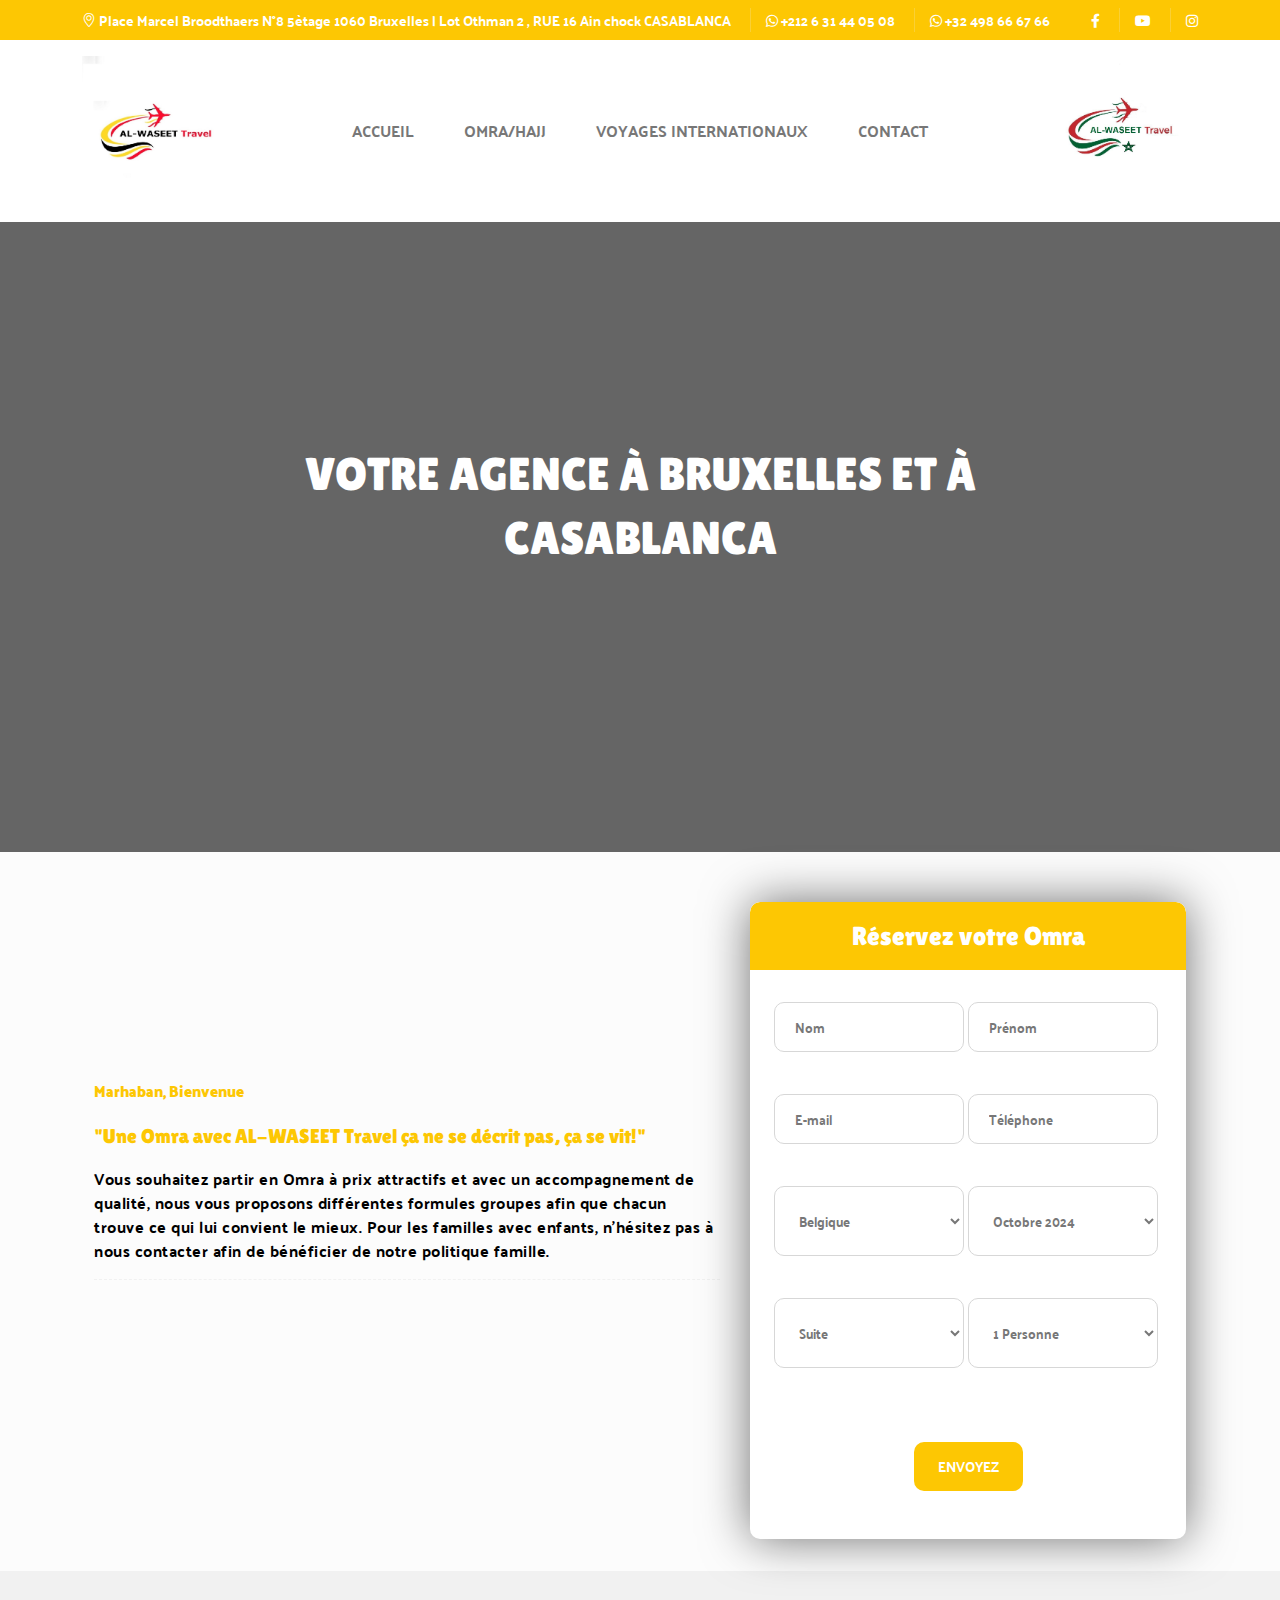
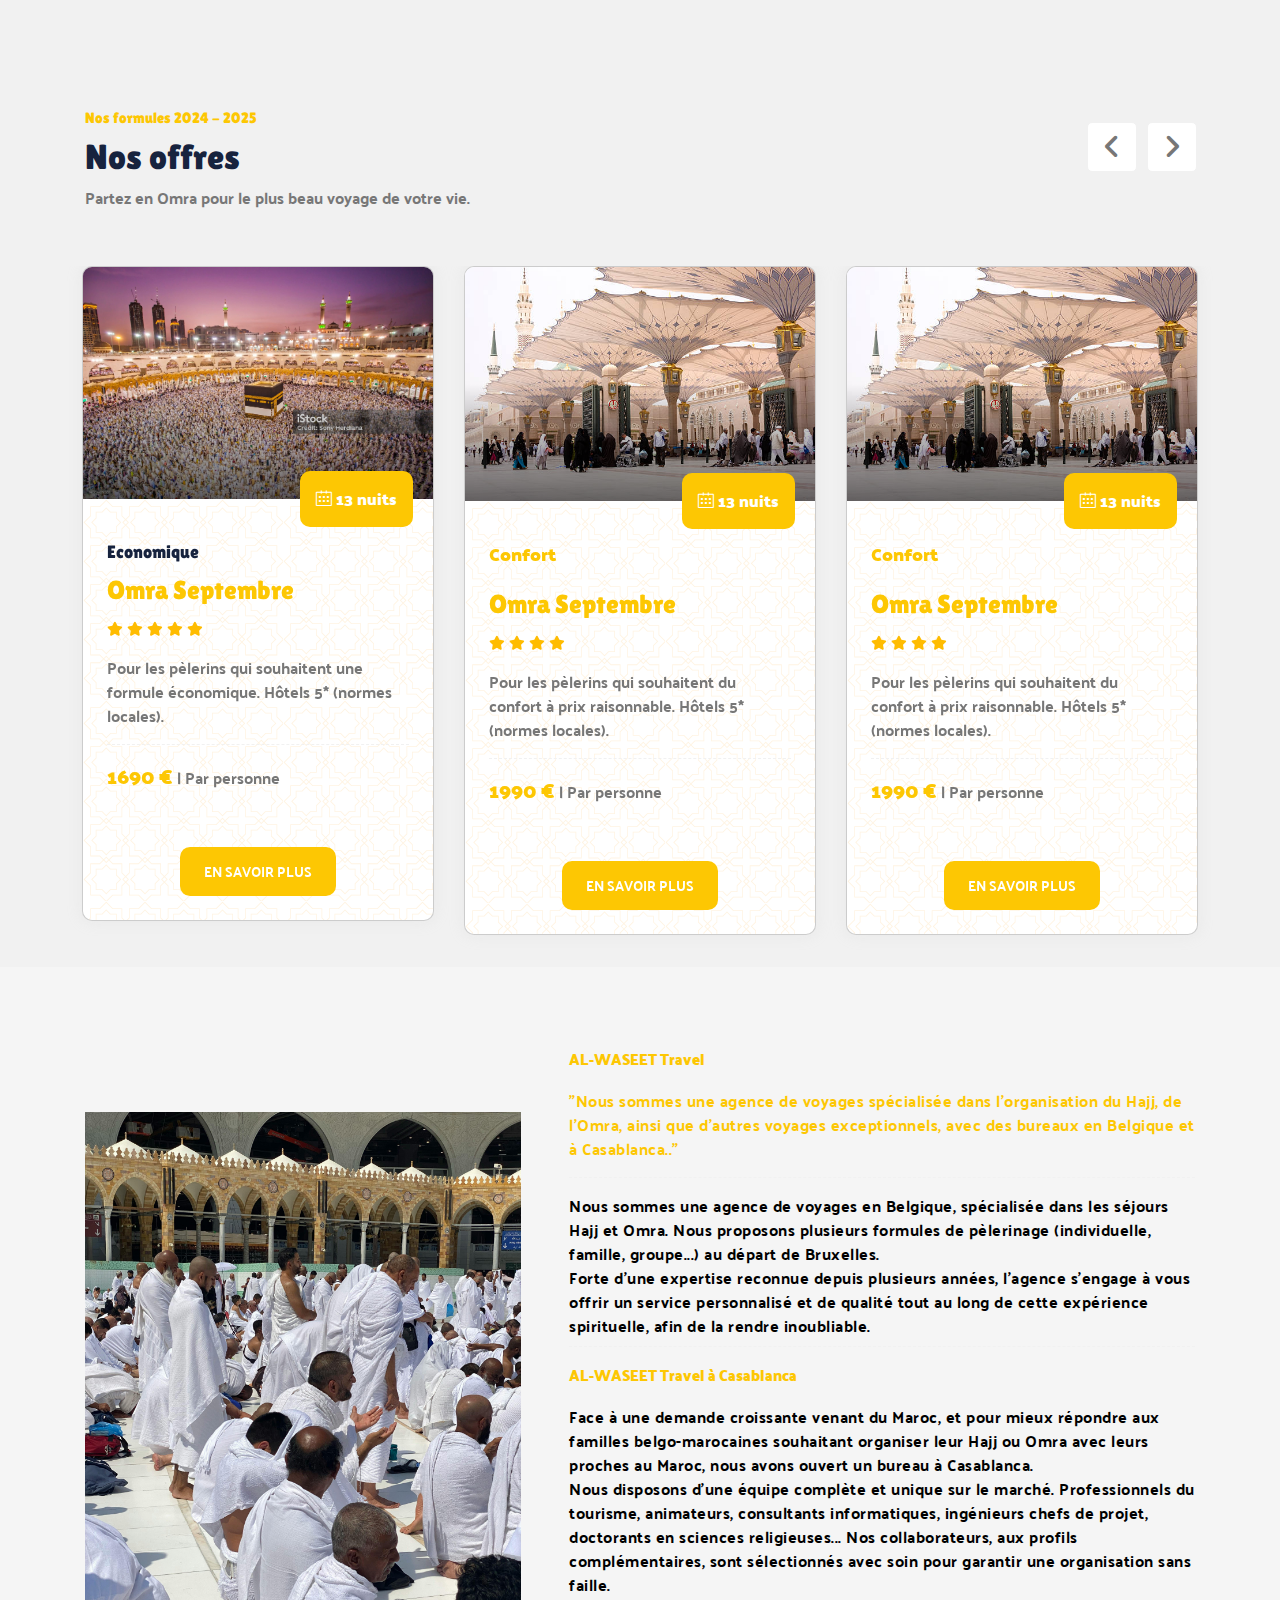
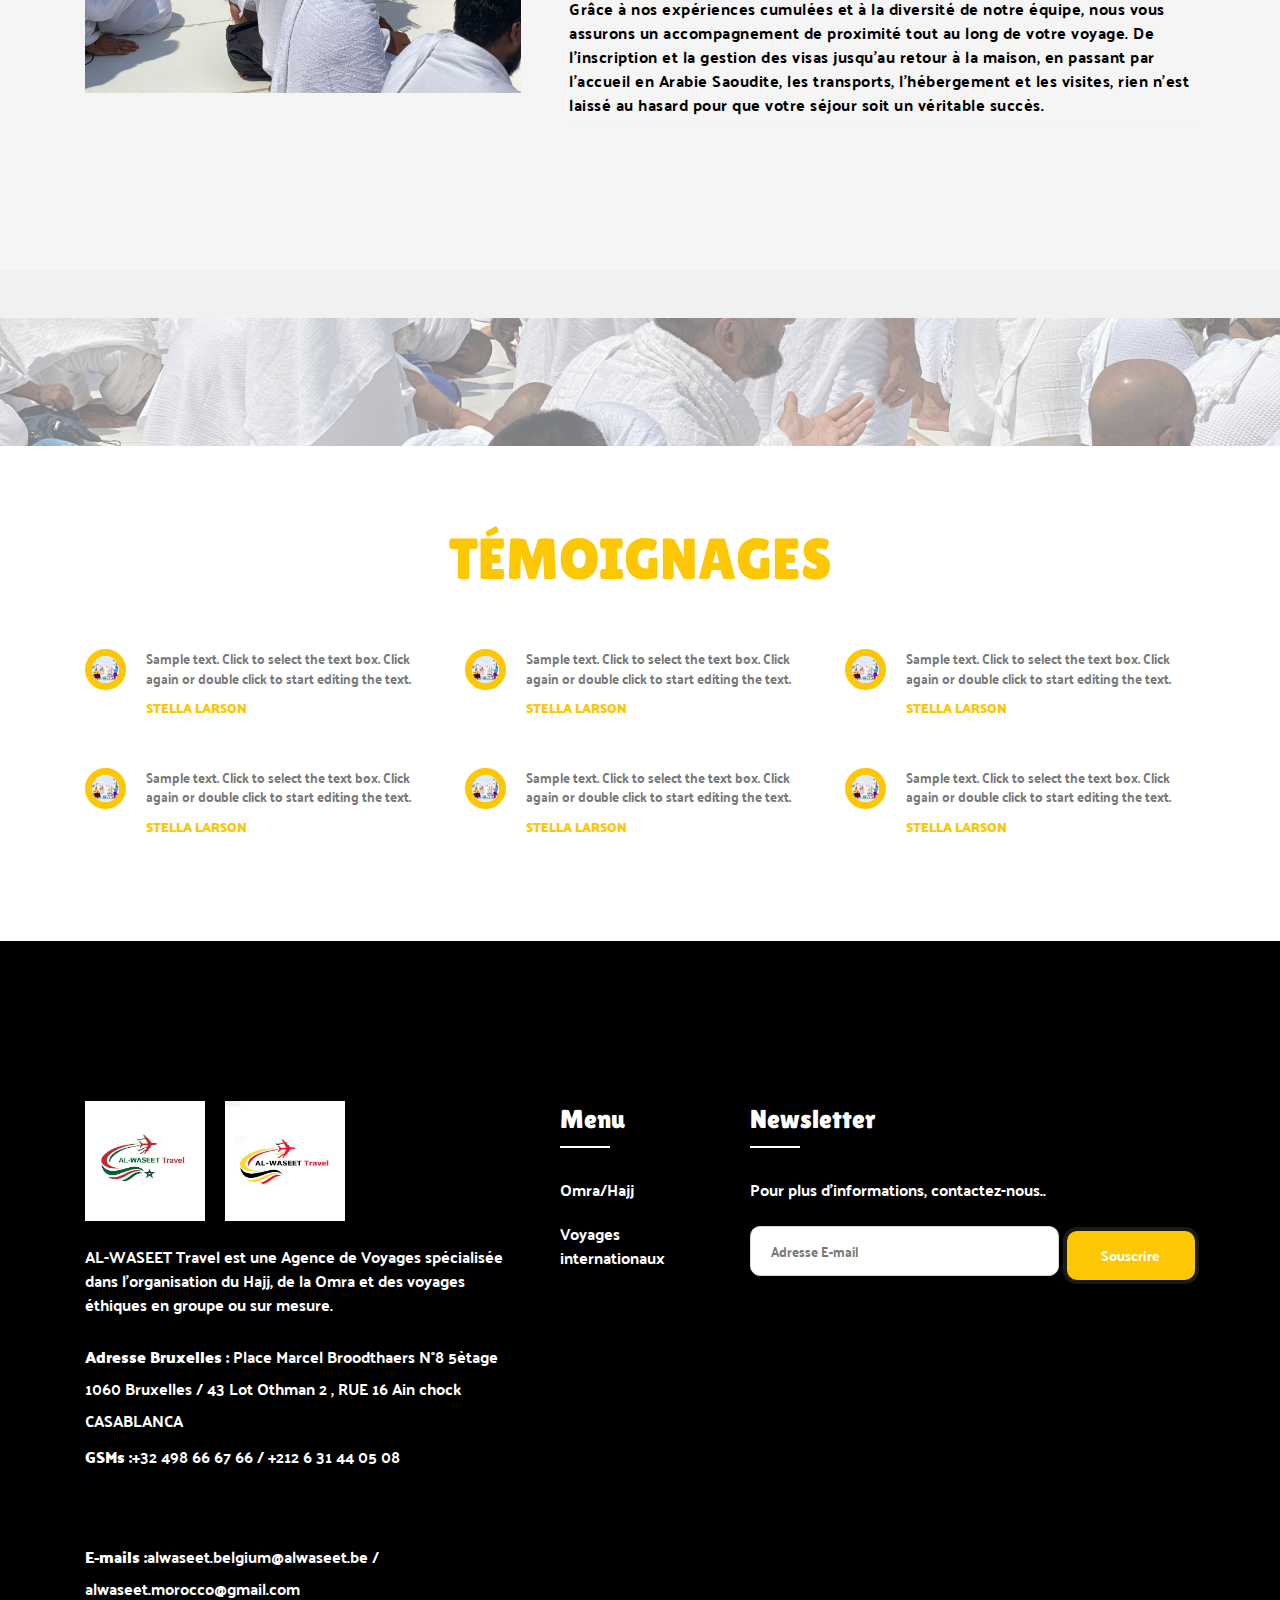
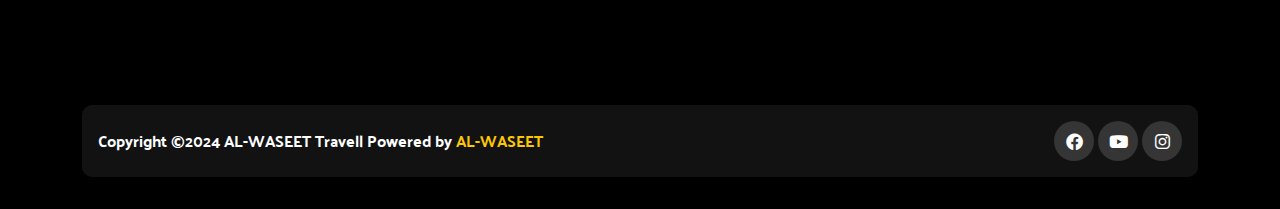
==== index.html @ 2885a93f "Update index.html" ====
<!DOCTYPE html>
<html xmlns="http://www.w3.org/1999/xhtml" lang="fr">

<head>

    <meta charset="UTF-8">
    <meta name="viewport" content="width=device-width, initial-scale=1">
    <title> AL-WASEET Travel | Hajj &amp; hAJ 1 Omra</title>
    <meta name="description" content="AL-WASEET Travel  est une Agence de Voyages spécialisée dans l'organisation du Hajj et de la Omra en groupe ou sur mesure.">
    <meta name="keywords" content="hajj, omra, omra 2024, makkah, mecca, hajj 2024, hadj, hadj 2024, Ramadan, Ramadan 2024, Bruxelles, Belgique, agence de voyage, tourisme religieux, La Mecque, Médine, madinah, ministère du hajj, pélerinage, arafa, arafat, Dhoul hijja, hajj, pèlerin, pelerinnage, Arabie Saoudite, Umrah, AL-WASEET Travel, manassik, Allah, coran, zamzam">  <meta name="viewport" content="width=device-width, initial-scale=1.0">    
  
    <!-- Bootstrap core CSS -->
    <link href="css/bootstrap.min.css" rel="stylesheet" type="text/css">
    <!--Custom CSS-->
    <link href="css/style.css" rel="stylesheet" type="text/css">
    <!--Plugin CSS-->
    <link href="css/plugin.css" rel="stylesheet" type="text/css">

    <link rel="stylesheet" href="https://cdnjs.cloudflare.com/ajax/libs/font-awesome/6.0.0-beta3/css/all.min.css">

    <!--Font Awesome-->
    <link rel="stylesheet" href="../cdnjs.cloudflare.com/ajax/libs/font-awesome/4.7.0/css/font-awesome.min.css">
    <link rel="stylesheet" href="../cdnjs.cloudflare.com/ajax/libs/font-awesome/5.11.2/css/all.min.css">

    <link rel="stylesheet" href="fonts/line-icons.css" type="text/css">



    
</head>
<body>

    <!-- Preloader -->
    <div id="preloader">
        <div id="status"></div>
    </div>
    <!-- Preloader Ends -->
    
    <!-- header starts -->
    <header class="main_header_area">
        <div class="header-content py-1"  style="background-color: #fdc703;">
            <div class="container d-flex align-items-center justify-content-between">
                <div class="links">
                    <ul>
                        <li><a class="white"><i class="icon-location-pin white"></i> Place Marcel Broodthaers N°8 5ètage 1060 Bruxelles |    Lot Othman 2 , RUE 16 Ain chock CASABLANCA </a>
                        </li>
                        <li><a href="tel:+32489842824" class="white"><i class="fab fa-whatsapp white"></i> +212 6 31 44 05 08 </a></li>
                        <li><a href="tel:+32489842824" class="white"><i class="fab fa-whatsapp white"></i> +32 498 66 67 66 </a></li>
                    </ul>
                </div>
                <div class="links float-right">
                    <ul>
                        <li><a href="" class="white"><i class="fab fa-facebook-f" aria-hidden="true"></i></a></li>
                        <li><a href="" class="white"><i class="fab fa-youtube" aria-hidden="true"></i></a></li>
                        <li><a href="" class="white"><i class="fab fa-instagram" aria-hidden="true"></i></a></li>
                    </ul>
                </div>
            </div>
        </div>  <!-- Navigation Bar -->
        <div class="header_menu" id="header_menu">
            <nav class="navbar navbar-default">
                <div class="container">
                    <div class="navbar-flex d-flex align-items-center justify-content-between w-100 pb-2 pt-2">
                        <!-- Brand and toggle get grouped for better mobile display -->
                        <div class="navbar-header">
                            <a class="navbar-brand" href="index.html">
                                <img src="images/logo2.jpg" alt="image" class="logo-img">
                            </a>
                        </div>
                        <!-- Collect the nav links, forms, and other content for toggling -->
                        <div class="navbar-collapse1 d-flex align-items-center" id="bs-example-navbar-collapse-1">
                            <ul class="nav navbar-nav"   id="responsive-menu">
                                <li><a href="index.html">Accueil</a></li>
                                <li><a href="omra.html">Omra/Hajj</a></li>
                                <li><a href="Voyages.html">Voyages internationaux</a></li>
                                <li><a href="Contact.html">Contact</a></li>

                            </ul>
                        </div><!-- /.navbar-collapse --> 
                        <div class="navbar-left">
                            <a class="navbar-left" href="index.html">
                                <img src="images/logo1.jpg" alt="image" class="logo-img">
                            </a>
                        </div>
        
                        <div id="slicknav-mobile"></div>
                    </div>
                </div><!-- /.container-fluid -->
            </nav>
        </div>
        
        <!-- Navigation Bar Ends -->
    </header>
    <!-- header ends -->
         <!-- banner starts -->
    <section class="banner overflow-hidden">
        <div class="banner-main">
            <div class="banner-image">
                <div class="video-banner">
                    <video autoplay muted loop id="vid" class="w-100">
                        <source src="images/video_omra.mp4" type="video/mp4">
                    </video>
                </div>
                <div class="dot-overlay"></div>
            </div>
            <div class="banner-content">
                <h2 class="mb-0"><a href="Omra-2.html" class="white">VOTRE AGENCE À BRUXELLES ET À CASABLANCA <strong style="color: #fdc703 !important;"></strong></a></h2>
            </div>
            
        </div>
    </section>
    <!-- banner ends -->
      <!-- about-us starts FORMULAIRE -->
    <section class="about-us p-0">
        <div class="container">
            <div class="about-image-box">
                <div class="row d-flex align-items-center justify-content-between">
                   
                    <div class="col-lg-7 mb-4 ps-lg-4">
                        <div class="about-content text-center text-lg-start mb-4 mt-0">
                           
                            <h4 class="theme d-inline-block mb-0">Marhaban, Bienvenue</h4>
                            <h2 style="color: #fdc703;">"Une Omra avec AL-WASEET Travel ça ne se décrit pas, ça se vit!"</h2>
                            <p class="border-b mb-2 pb-2">Vous souhaitez partir en Omra à prix attractifs et avec un accompagnement de qualité, nous vous proposons différentes formules groupes afin que chacun trouve ce qui lui convient le mieux. Pour les familles avec enfants, n’hésitez pas à nous contacter afin de bénéficier de notre politique famille.</p>
                        </div>
                    </div>
                    <div class="col-lg-5 mb-4 pe-lg-4">
                        <!-- form main starts -->
                        <div class="form-main mt-minus">
                            <div class="form-content rounded overflow-hidden"> 
                                <h3 class="form-title text-center p-3 white  mb-0 rounded-top" style="background-color: #fdc703;">Réservez votre Omra</h3>
                                <div class="book-form px-4 pt-4 pb-6">
                                    <form name="contactform2" id="contactform2">
                                        <div class="form-group mb-4">
                                            <div class="input-box">
                                                <input type="text" name="nom" placeholder="Nom">
                                            </div>                            
                                        </div>
                                        <div class="form-group mb-4">
                                            <div class="input-box">
                                                <input type="text" name="prenom" placeholder="Prénom">
                                            </div>                            
                                        </div>
                                        <div class="form-group mb-4">
                                            <div class="input-box">
                                                <input type="text" name="email" placeholder="E-mail">
                                            </div>                            
                                        </div>
                                        <div class="form-group mb-4">
                                            <div class="input-box">
                                                <input type="text" name="phone" placeholder="Téléphone">
                                            </div>                            
                                        </div>

                                          <div class="form-group mb-4">
                                            <div class="input-box">
                                                <select class="niceSelect" name="pays">
                                                    <option value="Belgique">Belgique</option>
                                                    <option value="Maroc">Maroc</option>
                                                    <option value="Autres">Autres</option>
                                                </select>
                                            </div>                             
                                        </div>
                                     
                                        <div class="form-group mb-4">
                                            <div class="input-box">
                                                <select class="niceSelect" name="mois">
                                                    <option value="Octobre 2024">Octobre 2024</option>
                                                    <option value="Novembre 2024">Novembre 2024</option>
                                                    <option value="Decembre 2024">Décembre 2024</option>
                                                    <option value="Janvier 2025">Janvier 2025</option>
                                                    <option value="Fevrier 2025">Février 2025</option>
                                                    <option value="Avril 2025">Avril 2025</option>
                                                    <option value="Mai 2025">Mai 2025</option>
                                                    <option value="Juillet 2025">Juillet 2025</option>
                                                    <option value="Aout 2025">Août 2025</option>

                                                </select>
                                            </div>                            
                                        </div>
                                        <div class="form-group mb-4">
                                            <div class="input-box">
                                                <select class="niceSelect" name="chambre">
                                                     <option value="Suite">Suite</option>
                                                    <option value="Double">Chambre Double</option>
                                                    <option value="Triple">Chambre Triple</option>
                                                    <option value="Quad">Chambre Quad</option>
                                                </select>
                                            </div>                             
                                        </div>
                                        <div class="form-group mb-4">
                                            <div class="input-box">
                                                <select class="niceSelect" name="adulte">
                                                    <option value="1">1 Personne</option>
                                                    <option value="2">2 Personnes</option>
                                                    <option value="3">3 Personnes</option>
                                                    <option value="4">4 Personnes</option>
                                                    <option value="Plus">Plus</option>
                                                </select>
                                            </div>                             
                                        </div>
                                        <div class="text-center" >                                
                                            <div class="g-recaptcha"  data-sitekey="6LeQ9x8pAAAAAO1bjY-KMNepA-5tDislDBYgxxgJ"></div>
                                            <input  style="background-color: #fdc703;" type="submit" class="nir-btn" id="submit2"  name="submit" value="ENVOYEZ">
                                        </div>
                                    </form>
                                </div>
                            </div>
                        </div>
                        <!-- form main ends -->
                    </div>
                </div>
            </div>
        </div>
        <div class="white-overlay"></div>
    </section>
    <!-- about-us ends -->
       <!-- best tour Starts -->
    <section class="trending bg-grey pt-17 pb-6">
        <div class="section-shape top-0"></div>
        <div class="container">
            <div class="row align-items-center justify-content-between mb-6 ">
                <div class="col-lg-7">
                    <div class="section-title text-center text-lg-start">
                        <h4 class="mb-1" style="color: #fdc703;">Nos formules 2024 - 2025</h4>
                        <h2 class="mb-1">Nos offres</h2>
                        <p>Partez en Omra pour le plus beau voyage de votre vie.</p>
                    </div>
                </div>
                <div class="col-lg-5">  
                </div>
            </div>
            <div class="trend-box">
                <div class="row item-slider">
                    <div class="col-lg-4 col-md-6 col-sm-6 mb-4">
                        <div class="trend-item rounded box-shadow bg-white">
                            <div class="trend-image position-relative">
                                <img src="images/umra.jpg" alt="image" class="">
                                <div class="color-overlay"></div>
                            </div>
                            <div class="trend-content p-4 pt-5 position-relative">
                                <div class="trend-meta white px-3 py-2 rounded" style="background-color: #fdc703;">
                                    <div class="entry-author">
                                        <i class="icon-calendar"></i>
                                        <span class="fw-bold" style="color:#fff;"> 13 nuits</span>
                                    </div>
                                </div>
                                <h5 class="mb-1" ><i class="flaticon-location-pin"></i> Economique</h5>
                                <h3 class="mb-1" ><a style="color: #fdc703;">Omra Septembre</a></h3>
                                <div class="rating-main d-flex align-items-center pb-2">
                                    <div class="rating">
                                        <span class="fa fa-star checked"></span>
                                        <span class="fa fa-star checked"></span>
                                        <span class="fa fa-star checked"></span>
                                        <span class="fa fa-star checked"></span>
                                        <span class="fa fa-star checked"></span>
                                    </div>
                                </div>
                                <p class=" border-b pb-2 mb-2">Pour les pèlerins qui souhaitent une formule économique. Hôtels 5* (normes locales).</p>
                                <div class="entry-meta">
                                    <div class="entry-author d-flex align-items-center">
                                        <p class="mb-3"><span class="theme fw-bold fs-5"> 1690 € </span> | Par personne</p>
                                    </div>
                                </div>
                                <div class="text-center">
                                    <a><input type="submit" class="nir-btn" style="background-color: #fdc703;" id="submit2" value="EN SAVOIR PLUS"></a>
                                </div>                                
                            </div>
                        </div>
                    </div>
                    <div class="col-lg-4 col-md-6 col-sm-6 mb-4">
                        <div class="trend-item rounded box-shadow bg-white">
                            <div class="trend-image position-relative">
                                <img src="images/umra2.jpg" alt="image" class="">
                                <div class="color-overlay"></div>
                            </div>
                            <div class="trend-content p-4 pt-5 position-relative">
                                <div class="trend-meta  white px-3 py-2 rounded" style="background-color:#fdc703;">
                                    <div class="entry-author">
                                        <i class="icon-calendar"></i>
                                        <span class="fw-bold white"> 13 nuits</span>
                                    </div>
                                </div>
                                <h5 class="theme mb-1"><i class="flaticon-location-pin"></i> Confort</h5>
                                <h3 class="mb-1"><a style="color: #fdc703;">Omra Septembre</a></h3>
                                <div class="rating-main d-flex align-items-center pb-2">
                                    <div class="rating">
                                        <span class="fa fa-star checked"></span>
                                        <span class="fa fa-star checked"></span>
                                        <span class="fa fa-star checked"></span>
                                        <span class="fa fa-star checked"></span>
                                    </div>
                                </div>
                                <p class=" border-b pb-2 mb-2">Pour les pèlerins qui souhaitent du confort à prix raisonnable. Hôtels 5* (normes locales).</p>
                                <div class="entry-meta">
                                    <div class="entry-author d-flex align-items-center">
                                        <p class="mb-3"><span class="theme fw-bold fs-5"> 1990 € </span> | Par personne</p>
                                    </div>
                                </div>
                                <div class="text-center">
                                    <a><input type="submit" class="nir-btn" style="background-color: #fdc703;" id="submit2" value="EN SAVOIR PLUS"></a>
                                </div>                                
                            </div>
                        </div>
                    </div>
                    <div class="col-lg-4 col-md-6 col-sm-6 mb-4">
                        <div class="trend-item rounded box-shadow bg-white">
                            <div class="trend-image position-relative">
                                <img src="images/umra2.jpg" alt="image" class="">
                                <div class="color-overlay"></div>
                            </div>
                            <div class="trend-content p-4 pt-5 position-relative">
                                <div class="trend-meta  white px-3 py-2 rounded" style="background-color:#fdc703;">
                                    <div class="entry-author">
                                        <i class="icon-calendar"></i>
                                        <span class="fw-bold white"> 13 nuits</span>
                                    </div>
                                </div>
                                <h5 class="theme mb-1"><i class="flaticon-location-pin"></i> Confort</h5>
                                <h3 class="mb-1"><a  style="color: #fdc703;">Omra Septembre</a></h3>
                                <div class="rating-main d-flex align-items-center pb-2">
                                    <div class="rating">
                                        <span class="fa fa-star checked"></span>
                                        <span class="fa fa-star checked"></span>
                                        <span class="fa fa-star checked"></span>
                                        <span class="fa fa-star checked"></span>
                                    </div>
                                </div>
                                <p class=" border-b pb-2 mb-2">Pour les pèlerins qui souhaitent du confort à prix raisonnable. Hôtels 5* (normes locales).</p>
                                <div class="entry-meta">
                                    <div class="entry-author d-flex align-items-center">
                                        <p class="mb-3"><span class="theme fw-bold fs-5"> 1990 € </span> | Par personne</p>
                                    </div>
                                </div>
                                <div class="text-center">
                                    <a ><input type="submit" class="nir-btn"  style="background-color: #fdc703;" id="submit2" value="EN SAVOIR PLUS"></a>
                                </div>                                
                            </div>
                        </div>
                    </div>
                    <div class="col-lg-4 col-md-6 col-sm-6 mb-4">
                        <div class="trend-item rounded box-shadow bg-white">
                            <div class="trend-image position-relative">
                                <img src="images/umra2.jpg" alt="image" class="">
                                <div class="color-overlay"></div>
                            </div>
                            <div class="trend-content p-4 pt-5 position-relative">
                                <div class="trend-meta  white px-3 py-2 rounded" style="background-color:#fdc703;">
                                    <div class="entry-author">
                                        <i class="icon-calendar"></i>
                                        <span class="fw-bold white"> 13 nuits</span>
                                    </div>
                                </div>
                                <h5 class="theme mb-1"><i class="flaticon-location-pin"></i> Confort</h5>
                                <h3 class="mb-1"><a  style="color: #fdc703;">Omra Septembre</a></h3>
                                <div class="rating-main d-flex align-items-center pb-2">
                                    <div class="rating">
                                        <span class="fa fa-star checked"></span>
                                        <span class="fa fa-star checked"></span>
                                        <span class="fa fa-star checked"></span>
                                        <span class="fa fa-star checked"></span>
                                    </div>
                                </div>
                                <p class=" border-b pb-2 mb-2">Pour les pèlerins qui souhaitent du confort à prix raisonnable. Hôtels 5* (normes locales).</p>
                                <div class="entry-meta">
                                    <div class="entry-author d-flex align-items-center">
                                        <p class="mb-3"><span class="theme fw-bold fs-5"> 1990 € </span> | Par personne</p>
                                    </div>
                                </div>
                                <div class="text-center">
                                    <a ><input type="submit" class="nir-btn" style="background-color: #fdc703;" id="submit2" value="EN SAVOIR PLUS"></a>
                                </div>                                
                            </div>
                        </div>
                    </div>
                    <div class="col-lg-4 col-md-6 col-sm-6 mb-4">
                        <div class="trend-item rounded box-shadow bg-white">
                            <div class="trend-image position-relative">
                                <img src="images/umra2.jpg" alt="image" class="">
                                <div class="color-overlay"></div>
                            </div>
                            <div class="trend-content p-4 pt-5 position-relative">
                                <div class="trend-meta  white px-3 py-2 rounded" style="background-color:#fdc703;">
                                    <div class="entry-author">
                                        <i class="icon-calendar"></i>
                                        <span class="fw-bold white"> 13 nuits</span>
                                    </div>
                                </div>
                                <h5 class="theme mb-1"><i class="flaticon-location-pin"></i> Confort</h5>
                                <h3 class="mb-1"><a  style="color: #fdc703;">Omra Septembre</a></h3>
                                <div class="rating-main d-flex align-items-center pb-2">
                                    <div class="rating">
                                        <span class="fa fa-star checked"></span>
                                        <span class="fa fa-star checked"></span>
                                        <span class="fa fa-star checked"></span>
                                        <span class="fa fa-star checked"></span>
                                    </div>
                                </div>
                                <p class=" border-b pb-2 mb-2">Pour les pèlerins qui souhaitent du confort à prix raisonnable. Hôtels 5* (normes locales).</p>
                                <div class="entry-meta">
                                    <div class="entry-author d-flex align-items-center">
                                        <p class="mb-3"><span class="theme fw-bold fs-5"> 1990 € </span> | Par personne</p>
                                    </div>
                                </div>
                                <div class="text-center">
                                    <a ><input type="submit" class="nir-btn" style="background-color:#fdc703;" id="submit2" value="EN SAVOIR PLUS"></a>
                                </div>                                
                            </div>
                        </div>
                    </div>
                </div>
            </div>
        </div>
        <section class="about-us pt-10">
            <div class="container">
                <div class="about-image-box">
                    <div class="row d-flex align-items-center justify-content-between">
                        <div class="col-lg-5 mb-4 pe-lg-4 pe-2">
                            <div class="overflow-hidden">
                                <img src="images/haj.jpg" alt="AL-WASEET Travel" style="width: 100%; height: auto; object-fit: cover;">
                            </div>
                        </div>
                        <div class="col-lg-7 mb-4 ps-lg-4 ps-2">
                            <div class="about-content text-center text-lg-start mb-4">
                                <h4 class="theme d-inline-block mb-0">AL-WASEET Travel</h4>
                                <p class="border-b mb-2 pb-2" style="color: #fdc703;">"Nous sommes une agence de voyages spécialisée dans l'organisation du Hajj, de l'Omra, ainsi que d'autres voyages exceptionnels, avec des bureaux en Belgique et à Casablanca.."</p>
                                <p class="border-b mb-2 pb-1">Nous sommes une agence de voyages en Belgique, spécialisée dans les séjours Hajj et Omra.
Nous proposons plusieurs formules de pèlerinage (individuelle, famille, groupe...) au départ de Bruxelles. <br>Forte d'une expertise reconnue depuis plusieurs années, l'agence s'engage à vous offrir un service personnalisé et de qualité tout au long de cette expérience spirituelle, afin de la rendre inoubliable.
                                </p>            
  <h4 class="theme d-inline-block mb-0">AL-WASEET Travel à Casablanca</h4>   <br>
                                 
    <p class="border-b mb-2 pb-1">  Face à une demande croissante venant du Maroc, et pour mieux répondre aux familles belgo-marocaines souhaitant organiser leur Hajj ou Omra avec leurs proches au Maroc, nous avons ouvert un bureau à Casablanca.
<br>
Nous disposons d'une équipe complète et unique sur le marché. Professionnels du tourisme, animateurs, consultants informatiques, ingénieurs chefs de projet, doctorants en sciences religieuses... Nos collaborateurs, aux profils complémentaires, sont sélectionnés avec soin pour garantir une organisation sans faille.
<br>
Grâce à nos expériences cumulées et à la diversité de notre équipe, nous vous assurons un accompagnement de proximité tout au long de votre voyage. De l’inscription et la gestion des visas jusqu’au retour à la maison, en passant par l’accueil en Arabie Saoudite, les transports, l'hébergement et les visites, rien n'est laissé au hasard pour que votre séjour soit un véritable succès.</p>
                         
                            </div>
                        </div>
                    </div>
                </div>
            </div>
            <div class="white-overlay"></div>
        </section>
        
    </section>
    <!-- best tour Ends -->
         <!-- Discount action starts -->
    <section class="discount-action pt-6"
    style="background-image:url(images/haj.jpg); background-position:center;">
   

    <div class="white-overlay"></div>
</section>
<section class="Opinions">
    <h1 style="color:  #fdc703;;">TÉMOIGNAGES</h1>
    <div class="container">
        <div class="row ">
            <div class="col-lg-4 col-md-6">
                <div class="img">
                    <img src="images/a6.jpg" alt="">
                </div>
                <div class="disc">
                    <p>Sample text. Click to select the text box. Click again or double click to start editing the text.</p>
                    <div class="learnmore">STELLA LARSON</div>
                </div>
            </div>
            <div class="col-lg-4 col-md-6">
                <div class="img">
                    <img src="images/a6.jpg" alt="">
                </div>
                <div class="disc">
                    <p>Sample text. Click to select the text box. Click again or double click to start editing the text.</p>
                    <div class="learnmore">STELLA LARSON</div>
                </div>
            </div>
            <div class="col-lg-4 col-md-6">
                <div class="img">
                    <img src="images/a6.jpg" alt="">
                </div>
                <div class="disc">
                    <p>Sample text. Click to select the text box. Click again or double click to start editing the text.</p>
                    <div class="learnmore">STELLA LARSON</div>
                </div>
            </div>
            <div class="col-lg-4  col-md-6">
                <div class="img">
                    <img src="images/a6.jpg" alt="">
                </div>
                <div class="disc">
                    <p>Sample text. Click to select the text box. Click again or double click to start editing the text.</p>
                    <div class="learnmore">STELLA LARSON</div>
                </div>
            </div>
            <div class="col-lg-4 col-md-6">
                <div class="img">
                    <img src="images/a6.jpg" alt="">
                </div>
                <div class="disc">
                    <p>Sample text. Click to select the text box. Click again or double click to start editing the text.</p>
                    <div class="learnmore">STELLA LARSON</div>
                </div>
            </div>
            <div class="col-lg-4 col-md-6">
                <div class="img">
                    <img src="images/a6.jpg" alt="">
                </div>
                <div class="disc">
                    <p>Sample text. Click to select the text box. Click again or double click to start editing the text.</p>
                    <div class="learnmore">STELLA LARSON</div>
                </div>
            </div>
        </div>
    </div>
</section>


      
<footer class="pt-20 pb-4" >
    <div class="footer-upper pb-4">
        <div class="container">
            <div class="row">
                <div class="col-lg-5 col-md-6 col-sm-12 mb-4 pe-4">
                    <div class="footer-about">
                        <div class="d-flex align-items-center">
                            <img src="images/logo1.jpg" alt="AL-WASEET Travel" style="width: 120px; height: auto; margin-right: 20px;">
                            <img src="images/logo2.jpg" alt="Second Logo" style="width: 120px; height: auto;">
                        </div>
                        <p class="mt-3 mb-3 white">
                            AL-WASEET Travel est une Agence de Voyages spécialisée dans l'organisation du Hajj, de la Omra et des voyages éthiques en groupe ou sur mesure.
                        </p>
                        <ul>
                         
                            <li class="white" style="height: 100px;"><strong>Adresse Bruxelles :</strong> Place Marcel Broodthaers N°8 5ètage 1060 Bruxelles / 43 Lot Othman 2 , RUE 16 Ain chock CASABLANCA</li>                        
                            <li class="white" style="height: 100px;"><strong>GSMs :</strong>+32 498 66 67 66 / +212 6 31 44 05 08</li><br/>
                            <li class="white" style="height: 100px;"><strong>E-mails :</strong>alwaseet.belgium@alwaseet.be / alwaseet.morocco@gmail.com</li>
                        </ul>
                    </div>
                </div>
                <div class="col-lg-2 col-md-6 col-sm-12 mb-4">
                    <div class="footer-links">
                        <h3 class="white">Menu</h3>
                        <ul>
                            <li><a>Omra/Hajj</a></li>
                            <li><a >Voyages internationaux</a></li>
                        </ul>
                    </div>
                </div>
                <div class="col-lg-5 col-md-6 col-sm-12 mb-4">
                    <div class="footer-links">
                        <h3 class="white">Newsletter</h3>
                        <div class="newsletter-form">
                            <p class="mb-3">Pour plus d'informations, contactez-nous..</p>
                            <form action="#" method="get" accept-charset="utf-8" class="border-0 d-flex align-items-center">
                                <input type="text" placeholder="Adresse E-mail">
                                <button class="nir-btn ms-2">Souscrire</button>
                            </form>
                        </div>
                    </div>
                </div>
            </div>
        </div>
    </div>

    <div class="footer-copyright">
        <div class="container">
            <div class="copyright-inner rounded p-3 d-md-flex align-items-center justify-content-between">
                <div class="copyright-text">
                    <p class="m-0 white">Copyright ©2024 AL-WASEET Travel| Powered by <a style="color:#fdc703;">AL-WASEET</a></p>
                </div>
                <div class="social-links">
                    <ul>
                        <li><a><i class="fab fa-facebook" aria-hidden="true"></i></a></li>
                        <li><a><i class="fab fa-youtube" aria-hidden="true"></i></a></li>
                        <li><a><i class="fab fa-instagram" aria-hidden="true"></i></a></li>

                    </ul>
                </div>
            </div>
        </div>
    </div>
  
    
</footer>

    
    <!-- Back to top start -->
    <div id="back-to-top" >
        <a href="#" ></a>
    </div>
    <!-- *Scripts* -->

    <script src="js/jquery-3.5.1.min.js"></script>
    <script src="js/bootstrap.min.js"></script>
    <script src="js/particles.js"></script>
    <script src="js/particlerun.js"></script>
    <script src="js/plugin.js"></script>
    <script src="js/main.js"></script>
    <script src="js/custom-swiper.js"></script>
    <script src="../www.google.com/recaptcha/api.js" async defer></script>
    <script src="js/custom-nav.js"></script>
    <script type="text/javascript" src="https://cdn.emailjs.com/dist/email.min.js"></script>
    <script type="text/javascript">
    (function() {
        emailjs.init("2HNDkOEioK5X1tEzJ"); // Replace with your EmailJS user ID
    })();
    </script>
    <script>
        document.getElementById('submit2').addEventListener('click', function(event) {
            event.preventDefault(); // Prevent the form from submitting the traditional way
            
            // Collect form data
            const nom = document.getElementsByName('nom')[0].value;
            const prenom = document.getElementsByName('prenom')[0].value;
            const email = document.getElementsByName('email')[0].value;
            const phone = document.getElementsByName('phone')[0].value;
            const omra = document.getElementsByName('omra')[0].value;
            const mois = document.getElementsByName('mois')[0].value;
            const chambre = document.getElementsByName('chambre')[0].value;
            const adulte = document.getElementsByName('adulte')[0].value;
    
            // Send email via EmailJS
            emailjs.send('service_44sddif', 'template_kb3o0fn', {
                nom: nom,
                prenom: prenom,
                email: email,
                phone: phone,
                omra: omra,
                mois: mois,
                chambre: chambre,
                adulte: adulte
            }).then(function(response) {
                console.log('SUCCESS!', response.status, response.text);
                alert('Votre demande a été envoyée avec succès.');
            }, function(error) {
                console.log('FAILED...', error);
                alert('Erreur lors de l\'envoi. Veuillez réessayer.');
            });
        });
    </script>

    
</body>


</html>
---- css/style.css ----
@charset "UTF-8";
@import url('https://fonts.googleapis.com/css2?family=Lilita+One&amp;display=swap');
@import url('https://fonts.googleapis.com/css2?family=Palanquin+Dark:wght@400;500;600;700&amp;display=swap');
/*------------------------------------------------------------------
* Project:        Travelin - Travel Tour Booking HTML Templates
* Author:         bizberg_themes
* URL:            https://themeforest.net/user/bizberg_themes
* Created:        06/27/2022
-------------------------------------------------------------------
*/
/* ========================================= */
/*          Default CSS                      */
/* ========================================= */
@import url('https://fonts.googleapis.com/css2?family=Lilita+One&amp;display=swap');
@import url('https://fonts.googleapis.com/css2?family=Palanquin+Dark:wght@400;500;600;700&amp;display=swap');
nav,
section,
article,
aside,
footer {
  display: block; }

* {
  margin: 0;
  padding: 0; }

  
.Opinions h1 {
  text-align: center;
}
.Opinions .row {
  margin-top: 25px;
}
.Opinions .col-lg-4 {
  display: flex;
  margin:25px 0;
  gap: 20px;
}
.Opinions .col-lg-4 .img {
  border-radius: 50%;
}
.Opinions .col-lg-4 .disc {
  width: calc(100%-75px);
}
.Opinions .col-lg-4 .disc p {
  font-size: 13px;
  margin: 0px 0 10px 0;
}
.Opinions .col-lg-4 .img img {
  width: 75px;
  border: 7.5px solid  #fdc703;;

  border-radius: 50%;
}
.Opinions .col-lg-4 .learnmore {
  color: #fdc703;;
  font-weight: bold;
  font-size: 13px;
}


body {
  margin: 0;
  padding: 0;
  font-size: 16px;
  line-height: 1.5;
  font-family: 'Palanquin Dark', sans-serif;
  overflow-x: hidden;
  font-weight: 400;
  color: #777;
  background-size: cover;
  background-attachment: fixed;
  background-repeat: no-repeat; }

h1, h2, h3, h4, h5, h6 {
  font-weight: 700;
  font-family: 'Lilita One', cursive;
  text-transform: capitalize;
  margin: 0 0 1rem;
  color: #17233e;
  line-height: 1.4; }
  h1 a, h2 a, h3 a, h4 a, h5 a, h6 a {
    color: #17233e;
    transition: all ease-in-out 0.5s;
    cursor: pointer;
    text-decoration: none; }
    h1 a:hover, h1 a:focus, h2 a:hover, h2 a:focus, h3 a:hover, h3 a:focus, h4 a:hover, h4 a:focus, h5 a:hover, h5 a:focus, h6 a:hover, h6 a:focus {
      color: #fdc703;
      transition: all ease-in-out 0.5s;
      outline: none;
      text-decoration: none !important; }

h1 {
  font-size: 58px; }

h2 {
  font-size: 46px; }

h3 {
  font-size: 26px; }

h4 {
  font-size: 22px; }

h5 {
  font-size: 18px; }

h6 {
  font-size: 16px; }

@media (max-width: 991px) {
  h1 {
    font-size: 48px; }

  h2 {
    font-size: 36px; } }
@media (max-width: 735px) {
  h1 {
    font-size: 38px; }

  h2 {
    font-size: 28px; }

  h3 {
    font-size: 21px; } }
p {
  margin-bottom: 8px; }

ul {
  margin: 0;
  padding: 0;
  list-style-type: none; }
  ul li {
    margin-bottom: 0px;
    line-height: 1.5;
    color: #777;
    position: relative;
    display: inline-block;
    padding: 0; }

ol {
  margin: 0;
  counter-reset: i;
  position: relative; }
  ol li {
    font-size: 16px;
    margin-bottom: 10px;
    line-height: 1.5;
    color: #777;
    padding-left: 0;
    position: relative; }

.trending h2{
  font-size: 35px;
}

.banner .banner-main .banner-content > h1 {
    font-size: 75px;
}

a {
  color: #777;
  transition: all ease-in-out 0.5s;
  cursor: pointer;
  text-decoration: none; }
  a:hover, a:focus {
    text-decoration: none;
    color: #fdc703;
    transition: all ease-in-out 0.5s;
    outline: none; }

a:not([href]):not([tabindex]):focus, a:not([href]):not([tabindex]):hover {
  color: #fdc703 !important; }

::-webkit-input-placeholder {
  /* Edge */
  color: #777 !important; }

:-ms-input-placeholder {
  /* Internet Explorer 10-11 */
  color: #777 !important; }

input::placeholder {
  color: #777 !important; }

.row [class*="col-"] {
  padding: 0 15px; }

img {
  max-width: 100%; }

.btn-info.focus, .btn-info:focus, .btn-info:active {
  outline: none;
  box-shadow: none !important;
  background: transparent !important;
  border: none !important; }

.container {
  position: relative;
  z-index: 1; }

@media (max-width: 767px) {
  .container, .container-sm {
    max-width: 100%; } }
.border {
  border-color: #f1f1f1 !important; }

.before-none::before {
  display: none !important; }

.white {
  color: #fff !important; }

.theme {
  color: #fdc703 !important; }

.theme1 {
  color: #fdc703 !important; }

.theme2 {
  color: #17233e !important; }

.black {
  color: #3f3f3f !important; }

.grey {
  color: #777 !important; }

.title {
  color: #17233e !important; }

.bg-grey {
  background: #f1f1f1 !important; }

.bg-lgrey {
  background: #fdfdfd !important; }

.bg-theme {
  background: #fdc703 !important; }

.bg-theme1 {
  background: #fdc703 !important; }

.bg-theme2 {
  background: #088dd1 !important; }

.bg-title {
  background: #17233e !important; }

.bg-fblack {
  background: #000000 !important; }

.bg-white {
  background: #fff !important; }

.bordernone {
  border: none !important; }

.border-b {
  border-bottom: 1px dashed #f1f1f1 !important; }

.border-all {
  border: 1px solid #f1f1f1 !important; }

.border-end {
  border-right: 1px solid #f1f1f1 !important; }

.rating span {
  color: #ffbc00;
  display: inline;
  font-size: 14px; }

.small, small {
  font-size: 85%; }

.mt-1, .my-1 {
  margin-top: 0.5rem !important; }

.mt-2, .my-2 {
  margin-top: 1rem !important; }

.mt-3, .my-3 {
  margin-top: 1.5rem !important; }

.mt-4, .my-4 {
  margin-top: 2rem !important; }

.mt-5, .my-5 {
  margin-top: 2.5rem !important; }

.mt-6, .my-6 {
  margin-top: 3rem !important; }

.mt-7, .my-7 {
  margin-top: 3.5rem !important; }

.mt-8, .my-8 {
  margin-top: 4rem !important; }

.mt-9, .my-9 {
  margin-top: 4.5rem !important; }

.mt-10, .my-10 {
  margin-top: 5rem !important; }

.mt-minus {
  margin-top: 0rem !important; }

.mb-1, .my-1 {
  margin-bottom: 0.5rem !important; }

.mb-2, .my-2 {
  margin-bottom: 1rem !important; }

.mb-3, .my-3 {
  margin-bottom: 1.5rem !important; }

.mb-4, .my-4 {
  margin-bottom: 2rem !important; }

.mb-5, .my-5 {
  margin-bottom: 2.5rem !important; }

.mb-6, .my-6 {
  margin-bottom: 3rem !important; }

.mb-7, .my-7 {
  margin-bottom: 3.5rem !important; }

.mb-8, .my-8 {
  margin-bottom: 4rem !important; }

.mb-9, .my-9 {
  margin-bottom: 4.5rem !important; }

.mb-10, .my-10 {
  margin-bottom: 5rem !important; }

.mb-minus {
  margin-bottom: -5rem !important; }

.pt-1, .py-1 {
  padding-top: 0.5rem !important; }

.pt-2, .py-2 {
  padding-top: 1rem !important; }

.pt-3, .py-3 {
  padding-top: 1.5rem !important; }

.pt-4, .py-4 {
  padding-top: 2rem !important; }

.pt-5, .py-5 {
  padding-top: 2.5rem !important; }

.pt-6, .py-6 {
  padding-top: 3rem !important; }

.pt-7, .py-7 {
  padding-top: 3.5rem !important; }

.pt-8, .py-8 {
  padding-top: 4rem !important; }

.pt-9, .py-9 {
  padding-top: 4.5rem !important; }

.pt-10, .py-10 {
  padding-top: 5rem !important; }

.pt-14, .py-14 {
  padding-top: 7rem !important; }

.pt-17, .py-17 {
  padding-top: 8.5rem !important; }

.pt-18, .py-18 {
  padding-top: 9rem !important; }

.pt-19, .py-19 {
  padding-top: 9.5rem !important; }

.pt-20, .py-20 {
  padding-top: 10rem !important; }

.pt-lg-7, .py-lg-7 {
  padding-top: 3.5rem !important; }

.pb-1, .py-1 {
  padding-bottom: 0.5rem !important; }

.pb-2, .py-2 {
  padding-bottom: 1rem !important; }

.pb-3, .py-3 {
  padding-bottom: 1.5rem !important; }

.pb-4, .py-4 {
  padding-bottom: 2rem !important; }

.pb-5, .py-5 {
  padding-bottom: 2.5rem !important; }

.pb-6, .py-6 {
  padding-bottom: 3rem !important; }

.pb-7, .py-7 {
  padding-bottom: 3.5rem !important; }

.pb-8, .py-8 {
  padding-bottom: 4rem !important; }

.pb-9, .py-9 {
  padding-bottom: 4.5rem !important; }

.pb-10, .py-10 {
  padding-bottom: 5rem !important; }

.pb-14, .py-14 {
  padding-bottom: 7rem !important; }

.pb-17, .py-17 {
  padding-bottom: 8.5rem !important; }

.pb-18, .py-18 {
  padding-bottom: 9rem !important; }

.pb-19, .py-19 {
  padding-bottom: 9.5rem !important; }

.pb-20, .my-20 {
  padding-bottom: 10rem !important; }

.pb-lg-7, .py-lg-7 {
  padding-bottom: 3.5rem !important; }

.top-minus-20 {
  top: -20px !important; }

.top-minus-40 {
  top: -40px !important; }

.top-inherit {
  top: inherit !important; }

.bottom-inherit {
  bottom: inherit !important; }

.translatey-50 {
  transform: translateY(-50%); }

.z-index1 {
  z-index: 1; }

.z-index2 {
  z-index: 2; }

.z-index3 {
  z-index: 4; }

.form-group {
  width: 100%;
  display: inline-block; }

input[type=text], input[type=email], input[type=number], input[type=search],
input[type=password], input[type=tel], input[type=date], input[type=time], textarea, select {
  font-size: 15px;
  font-weight: 300;
  background-color: #fff;
  border: 1px solid #f1f1f1;
  border-radius: 10px;
  padding: 12px 20px;
  color: #777;
  margin-bottom: 0;
  height: 50px;
  box-shadow: none;
  width: 100%; }
  input[type=text]:focus, input[type=email]:focus, input[type=number]:focus, input[type=search]:focus,
  input[type=password]:focus, input[type=tel]:focus, input[type=date]:focus, input[type=time]:focus, textarea:focus, select:focus {
    outline: none;
    transition: all 0.5s ease;
    box-shadow: none; }

select {
  width: 100%;
  height: inherit; }
  select option {
    color: #3f3f3f; }

textarea {
  border-radius: none;
  resize: vertical;
  height: 120px; }

label {
  display: inline-block;
  color: #777;
  margin-bottom: 8px;
  font-weight: 400;
  font-size: 15px; }

blockquote {
  font-size: 14px;
  font-weight: 400;
  background-color: #fdc703;
  margin-bottom: 15px;
  border: 0;
  padding: 30px 70px 30px 70px;
  line-height: 1.5;
  color: #fff;
  margin: 20 0;
  font-style: italic;
  position: relative; }
  blockquote :after {
    content: '';
    position: absolute;
    height: 60%;
    width: 2px;
    background: #fff;
    top: 20%;
    left: 35px; }
  blockquote p {
    color: #fff;
    margin: 0; }
  blockquote :before {
    content: '\f10d';
    font-family: 'fontawesome';
    font-size: 45px;
    position: absolute;
    bottom: 26px;
    right: 20px;
    color: #fff;
    transform: rotate(180deg); }
  blockquote span {
    position: relative;
    padding-left: 20px; }
    blockquote span :before {
      content: '';
      width: 12px;
      height: 1px;
      background: #fdc703;
      position: absolute;
      left: 0;
      top: 50%;
      margin-top: -2px; }

table > tbody tr td, table > tbody tr th, table > tfoot tr td, table > tfoot tr th, table > thead tr td, table > thead tr th {
  padding: 10px;
  vertical-align: sub !important;
  border: 1px solid #f1f1f1; }
table > tbody tr:nth-child(even), table > tfoot tr:nth-child(even), table > thead tr:nth-child(even) {
  background: #fdfdfd; }

table {
  width: 100%; }
  table thead tr th {
    border-bottom: none !important; }

.overlay, .dot-overlay, .color-overlay, .white-overlay, .left-overlay {
  position: absolute;
  top: 0;
  left: 0;
  width: 100%;
  height: 100%;
  background: #000000;
  transition: all ease-in-out 0.5s;
  opacity: 0.5; }

.dot-overlay {
  background: #000000 url(../images/dot-overlay.png) repeat;
  opacity: 0.6; }

.color-overlay {
  top: inherit;
  bottom: 0;
  background: linear-gradient(to bottom, transparent, #000000);
  height: 50%;
  opacity: 0.6; }

.left-overlay {
  background: linear-gradient(to left, transparent, #fff);
  height: 100%;
  opacity: 1; }

@media (max-width: 639px) {
  .color-overlay {
    height: 100%;
    opacity: 0.4;
    background: #000000; } }
.white-overlay {
  background: #fdfdfd;
  opacity: 0.5; }

section {
  padding: 4.5rem 0 5rem;
  position: relative; }

/*heading title*/
.section-title, .section-title-w, .section-title-l {
  position: relative;
  z-index: 1; }
  .section-title h2, .section-title-w h2, .section-title-l h2 {
    position: relative;
    line-height: 1.2; }

.section-title-w:before {
  border-color: #fff !important; }
.section-title-w h2 span {
  color: #088dd1; }

.section-title-l:before {
  left: 0;
  right: inherit; }

@media (max-width: 991px) {
  .section-title {
    width: 100% !important; } }
@media (max-width: 767px) {
  .section-title {
    width: 100% !important;
    text-align: center !important; }
    .section-title::before {
      left: 0;
      right: 0; } }
.row.slick-slider {
  margin: 0 -15px; }

iframe {
  width: 100%;
  border: none; }

.border-t {
  border-top: 2px dashed #cccccc5e; }

.box-shadow {
  box-shadow: 0 0 15px #cccccc37; }

.rounded {
  border-radius: 10px !important; }

.rounded-start {
  border-top-left-radius: 10px !important;
  border-bottom-left-radius: 10px !important; }

.rounded-top {
  border-top-left-radius: 10px !important;
  border-top-right-radius: 10px !important; }

.nav-tabs {
  border-bottom: none;
  background: #fff;
  overflow: hidden;
  margin-bottom: 30px; }
  .nav-tabs > li.nav-item {
    margin: 0 4px; }
    .nav-tabs > li.nav-item button {
      border-radius: 10px;
      padding: 15px;
      margin: 0;
      line-height: inherit;
      border: 1px solid #f1f1f1;
      display: inline-block;
      width: 100%; }
      .nav-tabs > li.nav-item button:hover {
        color: #fff !important;
        border-color: #fdc703;
        background: #fdc703; }
    .nav-tabs > li.nav-item button.active {
      color: #fff !important;
      border-color: #fdc703;
      background: #fdc703; }
      .nav-tabs > li.nav-item button.active:hover {
        color: #fff !important;
        border-color: #fdc703;
        background: #fdc703; }

@media (max-width: 991px) {
  .nav-tabs {
    width: 100% !important; } }
@media (max-width: 767px) {
  .nav-tabs > li.nav-item {
    margin: 0 4px 4px; } }
/*pagination*/
.pagination-main {
  line-height: 0.8; }
  .pagination-main .pagination {
    margin-top: 0;
    margin-bottom: 0;
    display: inline-block; }
    .pagination-main .pagination li {
      padding-left: 0;
      padding-bottom: 0;
      margin-bottom: 0; }
      .pagination-main .pagination li:before, .pagination-main .pagination li:after {
        display: none; }
      .pagination-main .pagination li a {
        padding: 0;
        height: 40px;
        line-height: 38px;
        margin-right: 9px;
        text-align: center;
        width: 40px;
        color: #3f3f3f;
        font-size: 14px;
        border: 1px solid #f1f1f1;
        display: inline-block;
        background: #fdfdfd;
        background: #fff;
        border-radius: 10px; }
        .pagination-main .pagination li a:hover, .pagination-main .pagination li a:focus {
          background-color: #fdc703;
          color: #fff !important;
          border-color: #fdc703; }
      .pagination-main .pagination li:last-child > a, .pagination-main .pagination li:last-child > span {
        border-radius: none;
        margin: 0; }
    .pagination-main .pagination li.active a {
      background: #fdc703 !important;
      border-color: #fdc703 !important;
      color: #fff; }
    .pagination-main .pagination .prev a, .pagination-main .pagination .next a {
      border-radius: 0px; }

@media (max-width: 567px) {
  .pagination li a {
    height: 30px;
    width: 30px;
    line-height: 28px; } }
@media (max-width: 359px) {
  .pagination li a {
    height: 28px;
    width: 28px;
    line-height: 28px; } }
.fade:not(.show) {
  opacity: 1; }

/*breadcrumb*/
.breadcrumb-main {
  background-repeat: no-repeat;
  background-position: top;
  background-size: cover;
  background-attachment: fixed;
  position: relative; }
  .breadcrumb-main .breadcrumb-outer {
    background: transparent;
    position: relative;
    z-index: 1; }
    .breadcrumb-main .breadcrumb-outer:before {
      display: none; }
    .breadcrumb-main .breadcrumb-outer .breadcrumb-content, .breadcrumb-main .breadcrumb-outer .bread-content {
      position: relative;
      text-align: center;
      justify-content: center;
      z-index: 1; }
      .breadcrumb-main .breadcrumb-outer .breadcrumb-content h1, .breadcrumb-main .breadcrumb-outer .bread-content h1 {
        color: #fff;
        text-transform: uppercase;
        line-height: 0.6; }
    .breadcrumb-main .breadcrumb-outer .bread-content nav {
      left: 0;
      right: 0; }

.breadcrumb {
  background: transparent;
  margin: 0;
  padding: 0;
  display: inline-block; }
  .breadcrumb li, .breadcrumb li.active {
    margin-bottom: 0;
    color: #fff; }
    .breadcrumb li a, .breadcrumb li.active a {
      color: #fdc703; }
  .breadcrumb .breadcrumb-item + .breadcrumb-item:before {
    content: '|';
    color: #fff; }

@media (max-width: 991px) {
  .breadcrumb-main .breadcrumb-outer .breadcrumb-content {
    display: block !important;
    text-align: center !important; }
    .breadcrumb-main .breadcrumb-outer .breadcrumb-content nav {
      right: 0;
      margin: 0; }
    .breadcrumb-main .breadcrumb-outer .breadcrumb-content h2 {
      margin: 0 !important; }
    .breadcrumb-main .breadcrumb-outer .breadcrumb-content h1 {
      font-size: 44px; }

  .cover-content {
    margin-bottom: 2rem; } }
@media (max-width: 811px) {
  .breadcrumb-main .breadcrumb-outer .breadcrumb-content h1 {
    font-size: 36px; }

  .page-cover h1 {
    font-size: 36px; }
  .page-cover .author-detail {
    display: block !important; } }
@media (max-width: 639px) {
  .breadcrumb-main .breadcrumb-outer .breadcrumb-content h1 {
    font-size: 28px; }

  .page-cover h1 {
    font-size: 28px; } }
@media (max-width: 479px) {
  .breadcrumb-main .breadcrumb-outer .breadcrumb-content {
    text-align: center; }
    .breadcrumb-main .breadcrumb-outer .breadcrumb-content h1 {
      font-size: 24px; }
    .breadcrumb-main .breadcrumb-outer .breadcrumb-content h2 {
      display: block;
      font-size: 40px; } }
/*Buttons*/
button {
  border: none; }

.nir-btn, .nir-btn-black {
  position: relative;
  z-index: 1;
  font-size: 14px;
  text-align: center;
  padding: 14px 24px;
  text-transform: capitalize;
  transition: all ease-in-out 0.5s;
  background: #fdc703;
  color: #fff;
  display: inline-block;
  border-radius: 10px;
  border: none;
  box-shadow: 0px 0px 0px 4px rgba(255, 255, 255, 0.1);
  overflow: hidden; }
  .nir-btn::before, .nir-btn-black::before {
    position: absolute;
    left: 0;
    width: 0;
    height: 100%;
    top: 0;
    content: '';
    background: #fdc703;
    color: #fff !important;
    transition: all ease-in-out 0.5s;
    z-index: -1; }
  .nir-btn:hover::before, .nir-btn-black:hover::before {
    width: 100%;
    transition: all ease-in-out 0.5s; }
  .nir-btn:hover, .nir-btn-black:hover {
    color: #fff !important;
    transition: all ease-in-out 0.5s; }

.nir-btn-black {
  background: #17233e; }
  .nir-btn-black:before {
    color: #fff; }
  .nir-btn-black:hover {
    background: #fff;
    color: #3f3f3f; }
    .nir-btn-black:hover:before {
      color: #fdc703; }

input#submit {
  border: none; }

input#submit:hover {
  opacity: 0.8;
  background: #fdc703 !important;
  color: #fff; }

.item-slider .slick-prev, .item-slider .slick-next {
  top: -124px;
  background: #fff;
  border-radius: 5px;
  border: 1px solid #f1f1f1;
  width: 50px;
  height: 50px;
  line-height: 1; }
  .item-slider .slick-prev::before, .item-slider .slick-next::before {
    color: #777;
    font-size: 28px;
    line-height: 1.5; }
  .item-slider .slick-prev:hover, .item-slider .slick-prev:focus, .item-slider .slick-next:hover, .item-slider .slick-next:focus {
    background: #fdc703;
    border-color: #fdc703; }
    .item-slider .slick-prev:hover::before, .item-slider .slick-prev:focus::before, .item-slider .slick-next:hover::before, .item-slider .slick-next:focus::before {
      color: #fff; }
.item-slider .slick-prev {
  right: 76px;
  left: inherit; }
.item-slider .slick-next {
  right: 16px; }

.banner-slider .slick-prev, .banner-slider .slick-next {
  background: #fdc703;
  border-radius: 50%;
  width: 50px;
  height: 50px; }
  .banner-slider .slick-prev::before, .banner-slider .slick-next::before {
    color: #fff;
    font-size: 28px;
    line-height: 1.8; }
  .banner-slider .slick-prev:hover, .banner-slider .slick-prev:focus, .banner-slider .slick-next:hover, .banner-slider .slick-next:focus {
    background: #17233e; }
.banner-slider .slick-prev {
  left: 30px; }
.banner-slider .slick-next {
  right: 30px; }

#preloader {
  position: fixed;
  top: 0;
  left: 0;
  right: 0;
  bottom: 0;
  background: #f4f4f4;
  z-index: 999999; }
  #preloader #status {
    position: fixed;
    content: '';
    display: block;
    top: 50%;
    left: 50%;
    width: 400px;
    height: 300px;
    margin: 0 auto;
    background: url(../images/logo1.gif);
    background-size: cover;
    background-position: center;
    opacity: 1;
    transform: translate(-50%, -50%);
    visibility: visible;
    transition: all ease-in-out 0.5s;
    z-index: 9999999999; }

/* End Preloader */
#back-to-top {
  position: fixed;
  z-index: 1000;
  bottom: 20px;
  right: 20px;
  display: none; }
  #back-to-top a {
    display: block;
    width: 50px;
    height: 50px;
    background: #fdc703;
    position: relative;
    transition: all ease-in-out 0.5s;
    text-align: center;
    border-radius: 50%; }
    #back-to-top a:after {
      position: absolute;
      content: '\f30c';
      font-family: "Font Awesome 5 Free";
      font-size: 20px;
      color: #fff;
      top: 50%;
      left: 50%;
      z-index: 1;
      font-weight: 700;
      transform: translate(-50%, -50%); }

.alert {
  margin-bottom: 10px;
  border-radius: 0px;
  color: #e83737;
  padding: 0; }
  .alert .alert-success {
    background: transparent;
    border: transparent;
    border-radius: 0px;
    color: #3c763d; }
    .alert .alert-success h4 {
      margin-bottom: 8px; }
    .alert .alert-success p {
      color: #fff; }

/* ========================================= */
/*          Ribbon CSS        */
/* ======================================== */
.ribbon {
  width: 150px;
  height: 150px;
  overflow: hidden;
  position: absolute;
  z-index: 2; }
  .ribbon::before, .ribbon::after {
    position: absolute;
    z-index: -1;
    content: '';
    display: block;
    border: 5px solid #666; }
  .ribbon span {
    position: absolute;
    display: block;
    width: 225px;
    padding: 10px 0;
    background-color: #fdc703;
    box-shadow: 0 5px 10px rgba(0, 0, 0, 0.1);
    color: #fff;
    font-size: 18px;
    text-shadow: 0 1px 1px rgba(0, 0, 0, 0.2);
    text-transform: uppercase;
    text-align: center; }
  .ribbon span.open {
    background: #5ECFB1; }

.ribbon-top-left {
  top: -10px;
  left: -10px; }
  .ribbon-top-left:before, .ribbon-top-left:after {
    border-top-color: transparent;
    border-left-color: transparent; }
  .ribbon-top-left:before {
    top: 0;
    right: 0; }
  .ribbon-top-left:after {
    bottom: 0;
    left: 0; }
  .ribbon-top-left span {
    right: -25px;
    top: 40px;
    transform: rotate(-45deg); }

/* ========================================= */
/*          Wickedpicker CSS        */
/* ======================================== */
.wickedpicker {
  width: 120px !important;
  height: auto !important;
  z-index: 9; }

.wickedpicker .wickedpicker__title {
  display: none !important; }

.wickedpicker__controls__control-up:before {
  content: "" !important;
  font-family: "Font Awesome 5 Free" !important;
  font-weight: 900 !important;
  color: #909090 !important; }

.wickedpicker__controls__control-down:after {
  content: "" !important;
  font-family: "Font Awesome 5 Free" !important;
  font-weight: 900 !important;
  color: #909090 !important; }

/* ========================================= */
/*          Accrodion CSS        */
/* ======================================== */
.accrodion-grp .accrodion + .accrodion {
  margin-top: 10px; }
.accrodion-grp .accrodion .accrodion-title {
  border: 1px solid #f1f1f1;
  background: #fff;
  padding: 20px;
  cursor: pointer;
  transition: all ease-in-out 0.5s;
  border-radius: 10px; }
  .accrodion-grp .accrodion .accrodion-title h5 {
    margin: 0;
    position: relative;
    text-transform: capitalize;
    border: none; }
    .accrodion-grp .accrodion .accrodion-title h5:before {
      content: '\f107';
      font-family: 'FontAwesome';
      color: #222222;
      font-size: 20px;
      position: absolute;
      top: 50%;
      right: 0px;
      -webkit-transform: translateY(-50%);
      transform: translateY(-50%); }
.accrodion-grp .accrodion .accrodion-content {
  padding-top: 10px; }
  .accrodion-grp .accrodion .accrodion-content .inner {
    padding: 30px; }
    .accrodion-grp .accrodion .accrodion-content .inner p {
      margin: 0;
      font-size: 15px;
      line-height: 25px;
      letter-spacing: .01em;
      color: #74787D; }
.accrodion-grp .accrodion.active .accrodion-title {
  background: #fdc703;
  border-color: #fdc703; }
  .accrodion-grp .accrodion.active .accrodion-title h5 {
    color: #fff; }
    .accrodion-grp .accrodion.active .accrodion-title h5:before {
      content: '\f106';
      color: #fff; }

@media (max-width: 567px) {
  .accrodion-grp .accrodion .accrodion-title h5 {
    font-size: 14px; } }
/* ========================================= */
/*          Custom animation CSS        */
/* ======================================== */
@-webkit-keyframes rotated {
  0% {
    -webkit-transform: rotate(0);
    transform: rotate(0); }
  100% {
    -webkit-transform: rotate(360deg);
    transform: rotate(360deg); } }
@keyframes rotated {
  0% {
    -webkit-transform: rotate(0);
    transform: rotate(0); }
  100% {
    -webkit-transform: rotate(360deg);
    transform: rotate(360deg); } }
@-webkit-keyframes scale-upOne {
  0% {
    -webkit-transform: scale(1);
    transform: scale(1); }
  100% {
    -webkit-transform: scale(0.2);
    transform: scale(0.2); } }
@keyframes scale-upOne {
  0% {
    -webkit-transform: scale(1);
    transform: scale(1); }
  100% {
    -webkit-transform: scale(0.2);
    transform: scale(0.2); } }
@-webkit-keyframes zoom-fade-two {
  0% {
    -webkit-transform: scale(1.5);
    transform: scale(1.5); }
  50% {
    -webkit-transform: scale(1);
    transform: scale(1); }
  100% {
    -webkit-transform: scale(1.5);
    transform: scale(1.5); } }
@keyframes zoom-fade-two {
  0% {
    -webkit-transform: scale(1.5);
    transform: scale(1.5); }
  50% {
    -webkit-transform: scale(1);
    transform: scale(1); }
  100% {
    -webkit-transform: scale(1.5);
    transform: scale(1.5); } }
@-webkit-keyframes zoom-fade {
  0% {
    -webkit-transform: scale(1.2);
    transform: scale(1.2); }
  50% {
    -webkit-transform: scale(1);
    transform: scale(1); }
  100% {
    -webkit-transform: scale(1.2);
    transform: scale(1.2); } }
@keyframes zoom-fade {
  0% {
    -webkit-transform: scale(1.2);
    transform: scale(1.2); }
  50% {
    -webkit-transform: scale(1);
    transform: scale(1); }
  100% {
    -webkit-transform: scale(1.2);
    transform: scale(1.2); } }
@keyframes slide {
  from {
    background-position: 0 0; }
  to {
    background-position: -111px 0; } }
@-webkit-keyframes slide {
  from {
    background-position: 0 0; }
  to {
    background-position: -111px 0; } }
@-webkit-keyframes ripple {
  70% {
    box-shadow: 0 0 0 40px rgba(255, 255, 255, 0); }
  100% {
    box-shadow: 0 0 0 0 rgba(255, 255, 255, 0); } }
@keyframes ripple {
  70% {
    box-shadow: 0 0 0 40px rgba(255, 255, 255, 0); }
  100% {
    box-shadow: 0 0 0 0 rgba(255, 255, 255, 0); } }
@keyframes up-down {
  0% {
    -webkit-transform: translateY(-20px);
    transform: translateY(-20px); }
  50% {
    -webkit-transform: translateY(-10px);
    transform: translateY(-10px); }
  100% {
    -webkit-transform: translateY(-20px);
    transform: translateY(-20px); } }
@keyframes jackInTheBox {
  from {
    opacity: 0;
    transform: scale(0.1) rotate(30deg);
    transform-origin: center bottom; }
  50% {
    transform: rotate(-10deg); }
  70% {
    transform: rotate(3deg); }
  to {
    opacity: 1;
    transform: scale(1); } }
.jackInTheBox {
  animation-name: jackInTheBox; }

.animated {
  animation-duration: 1s;
  animation-fill-mode: both; }

@-webkit-keyframes fadeInUp {
  0% {
    opacity: 0;
    -webkit-transform: translateY(20px);
    transform: translateY(20px); }
  100% {
    opacity: 1;
    -webkit-transform: translateY(0);
    transform: translateY(0); } }
@keyframes fadeInUp {
  0% {
    opacity: 0;
    -webkit-transform: translateY(20px);
    -ms-transform: translateY(20px);
    transform: translateY(20px); }
  100% {
    opacity: 1;
    -webkit-transform: translateY(0);
    -ms-transform: translateY(0);
    transform: translateY(0); } }
.fadeInUp {
  -webkit-animation-name: fadeInUp;
  animation-name: fadeInUp; }

@keyframes animationFramesOne {
  0% {
    -webkit-transform: translate(0px, 0px) rotate(0deg);
    transform: translate(0px, 0px) rotate(0deg); }
  20% {
    -webkit-transform: translate(73px, -1px) rotate(36deg);
    transform: translate(73px, -1px) rotate(36deg); }
  40% {
    -webkit-transform: translate(141px, 72px) rotate(72deg);
    transform: translate(141px, 72px) rotate(72deg); }
  60% {
    -webkit-transform: translate(83px, 122px) rotate(108deg);
    transform: translate(83px, 122px) rotate(108deg); }
  80% {
    -webkit-transform: translate(-40px, 72px) rotate(144deg);
    transform: translate(-40px, 72px) rotate(144deg); }
  100% {
    -webkit-transform: translate(0px, 0px) rotate(0deg);
    transform: translate(0px, 0px) rotate(0deg); } }
@-webkit-keyframes animationFramesOne {
  0% {
    -webkit-transform: translate(0px, 0px) rotate(0deg); }
  20% {
    -webkit-transform: translate(73px, -1px) rotate(36deg); }
  40% {
    -webkit-transform: translate(141px, 72px) rotate(72deg); }
  60% {
    -webkit-transform: translate(83px, 122px) rotate(108deg); }
  80% {
    -webkit-transform: translate(-40px, 72px) rotate(144deg); }
  100% {
    -webkit-transform: translate(0px, 0px) rotate(0deg); } }
@keyframes animationFramesTwo {
  0% {
    transform: translate(0, 0) rotate(0); }
  21% {
    transform: translate(40px, 50px) rotate(35deg); }
  41% {
    transform: translate(-20px, -75px) rotate(48deg); }
  60% {
    transform: translate(25px, 48px) rotate(125deg); }
  80% {
    transform: translate(16px, -15px) rotate(180deg); }
  100% {
    transform: translate(0, 0) rotate(0); } }
@-webkit-keyframes animationFramesTwo {
  0% {
    -webkit-transform: translate(0, 0) rotate(0); }
  21% {
    -webkit-transform: translate(40px, 5px) rotate(35deg); }
  41% {
    -webkit-transform: translate(-20px, -75px) rotate(48deg); }
  60% {
    -webkit-transform: translate(25px, 48px) rotate(125deg); }
  80% {
    -webkit-transform: translate(16px, -15px) rotate(180deg); }
  100% {
    -webkit-transform: translate(0, 0) rotate(0); } }
@keyframes animationFramesThree {
  0% {
    transform: translate(0, 0) rotate(0); }
  21% {
    transform: translate(4px, 10px) rotate(360deg); }
  41% {
    transform: translate(25px, 40px) rotate(360deg); }
  60% {
    transform: translate(35px, 22px) rotate(360deg); }
  80% {
    transform: translate(17px, 46px) rotate(360deg); }
  100% {
    transform: translate(0, 0) rotate(0); } }
@-webkit-keyframes animationFramesThree {
  0% {
    -webkit-transform: translate(0, 0) rotate(0); }
  21% {
    -webkit-transform: translate(4px, -20px) rotate(360deg); }
  41% {
    -webkit-transform: translate(-50px, -80px) rotate(360deg); }
  60% {
    -webkit-transform: translate(-75px, -35px) rotate(360deg); }
  80% {
    -webkit-transform: translate(-20px, 20px) rotate(360deg); }
  100% {
    -webkit-transform: translate(0, 0) rotate(0); } }
@-webkit-keyframes movebounce {
  0% {
    -webkit-transform: translateY(0px);
    transform: translateY(0px); }
  50% {
    -webkit-transform: translateY(20px);
    transform: translateY(20px); }
  100% {
    -webkit-transform: translateY(0px);
    transform: translateY(0px); } }
@keyframes movebounce {
  0% {
    -webkit-transform: translateY(0px);
    transform: translateY(0px); }
  50% {
    -webkit-transform: translateY(20px);
    transform: translateY(20px); }
  100% {
    -webkit-transform: translateY(0px);
    transform: translateY(0px); } }
@keyframes rotateme {
  from {
    -webkit-transform: rotate(0deg);
    transform: rotate(0deg); }
  to {
    -webkit-transform: rotate(360deg);
    transform: rotate(360deg); } }
@-webkit-keyframes rotateme {
  from {
    -webkit-transform: rotate(0deg); }
  to {
    -webkit-transform: rotate(360deg); } }
/*--move-forever--*/
@keyframes move-forever {
  0% {
    transform: translate(-90px, 0%); }
  100% {
    transform: translate(85px, 0%); } }
@-webkit-keyframes ripple {
  0% {
    -webkit-transform: scale(1);
    transform: scale(1); }
  75% {
    -webkit-transform: scale(1.75);
    transform: scale(1.75);
    opacity: 1; }
  100% {
    -webkit-transform: scale(2);
    transform: scale(2);
    opacity: 0; } }
@keyframes ripple {
  0% {
    -webkit-transform: scale(1);
    transform: scale(1); }
  75% {
    -webkit-transform: scale(1.75);
    transform: scale(1.75);
    opacity: 1; }
  100% {
    -webkit-transform: scale(2);
    transform: scale(2);
    opacity: 0; } }
@-webkit-keyframes border-transform {
  0%,
    to {
    border-radius: 63% 37% 54% 46%/55% 48% 52% 45%; }
  14% {
    border-radius: 40% 60% 54% 46%/49% 60% 40% 51%; }
  28% {
    border-radius: 54% 46% 38% 62%/49% 70% 30% 51%; }
  42% {
    border-radius: 61% 39% 55% 45%/61% 38% 62% 39%; }
  56% {
    border-radius: 61% 39% 67% 33%/70% 50% 50% 30%; }
  70% {
    border-radius: 50% 50% 34% 66%/56% 68% 32% 44%; }
  84% {
    border-radius: 46% 54% 50% 50%/35% 61% 39% 65%; } }
@keyframes border-transform {
  0%,
    to {
    border-radius: 63% 37% 54% 46%/55% 48% 52% 45%; }
  14% {
    border-radius: 40% 60% 54% 46%/49% 60% 40% 51%; }
  28% {
    border-radius: 54% 46% 38% 62%/49% 70% 30% 51%; }
  42% {
    border-radius: 61% 39% 55% 45%/61% 38% 62% 39%; }
  56% {
    border-radius: 61% 39% 67% 33%/70% 50% 50% 30%; }
  70% {
    border-radius: 50% 50% 34% 66%/56% 68% 32% 44%; }
  84% {
    border-radius: 46% 54% 50% 50%/35% 61% 39% 65%; } }
.team-slider .slick-prev, .team-slider .slick-next {
  background: #fff;
  height: 60px;
  width: 60px;
  box-shadow: 0 0 15px #cccccc37; }
  .team-slider .slick-prev:before, .team-slider .slick-next:before {
    font-size: 36px;
    line-height: 1.6;
    color: #fdc703; }
  .team-slider .slick-prev:hover, .team-slider .slick-prev:focus, .team-slider .slick-next:hover, .team-slider .slick-next:focus {
    opacity: 1;
    background: #fdc703;
    color: #fff; }
    .team-slider .slick-prev:hover:before, .team-slider .slick-prev:focus:before, .team-slider .slick-next:hover:before, .team-slider .slick-next:focus:before {
      color: #fff; }
.team-slider .slick-prev {
  left: -15px; }
.team-slider .slick-next {
  right: -15px; }

@media (max-width: 767px) {
  .team-slider .slick-prev, .team-slider .slick-next {
    display: none !important; } }
@-webkit-keyframes kbrns_zoomOutIn {
  0% {
    -webkit-transform: scale(1.3); }
  100% {
    -webkit-transform: scale(1); } }
@-moz-keyframes kbrns_zoomOutIn {
  0% {
    -moz-transform: scale(1.3); }
  100% {
    -moz-transform: scale(1); } }
@-ms-keyframes kbrns_zoomOutIn {
  0% {
    -ms-transform: scale(1.3); }
  100% {
    -ms-transform: scale(1); } }
@-o-keyframes kbrns_zoomOutIn {
  0% {
    -o-transform: scale(1.3); }
  100% {
    -o-transform: scale(1); } }
@keyframes kbrns_zoomOutIn {
  0% {
    transform: scale(1.3); }
  100% {
    transform: scale(1); } }
/*Navbar*/
.navbar-default {
  background: #f5f5f5; }

.navbar {
  border-bottom: 0;
  padding: 0; }

.sidebar .navbar-nav {
  background: transparent;
  margin: 0; }

.navbar.navbar-default {
  transition: none; }

header #navbar {
  width: 100%;
  background: #f0f400; }

.navbar-default a.navbar-brand {
  font-size: 24px;
  position: relative;
  color: #f0f400;
  letter-spacing: 2px;
  font-weight: 400;
  display: block;
  padding: 0;
  height: auto;
  transition: all ease-in-out 0.5s;
  transition: color 0.5s ease;
  -webkit-transition: color 0.5s ease;
  -moz-transition: color 0.5s ease;
  margin-right: 0;
  flex: 1; }
  .navbar-default a.navbar-brand span {
    color: #f0f400; }
  .navbar-default a.navbar-brand:hover {
    color: #f0f400; }
.navbar-default .navbar-nav li, .navbar-default .navbar-nav li.active {
  background: #f0f400; }
  .navbar-default .navbar-nav li a, .navbar-default .navbar-nav li a:hover, .navbar-default .navbar-nav li.active a, .navbar-default .navbar-nav li.active a:hover {
    background: #f0f400; }

/* Main Menu Dropdown */
.navbar-nav li {
  position: relative;
  text-align: left;
  margin-bottom: 0; }
  .navbar-nav li ul {
    z-index: 9999;
    padding: 0;
    margin: 0;
    position: absolute;
    top: 50px;
    left: 0;
    width: 190px;
    display: none;
    border: 1px solid #f1f1f1;
    border-top: 2px solid #f33807;
    -webkit-box-shadow: 0px 0px 12px -3px rgba(0, 0, 0, 0.4);
    -moz-box-shadow: 0px 0px 12px -3px rgba(0, 0, 0, 0.4);
    box-shadow: 0px 0px 12px -3px rgba(0, 0, 0, 0.4); }
    .navbar-nav li ul li {
      border-bottom: 1px solid #f1f1f1; }
      .navbar-nav li ul li:last-child {
        border-bottom: none; }
      .navbar-nav li ul li:hover a {
        padding-left: 20px;
        padding-right: 10px;
        text-decoration: none; 
      }
      .navbar-nav li ul li:hover ul li a {
        padding-left: 15px;
        padding-right: 15px; }
      .navbar-nav li ul li a {
        display: block;
        padding: 7px 15px;
        font-size: 15px;
        font-weight: 500;
        color: #636363; }
       
      .navbar-nav li ul li ul {
        position: absolute;
        left: 188px;
        top: -2px; }
        .navbar-nav li ul li ul li ul li:hover a {
          padding-left: 20px;
          padding-right: 10px; }

.navbar-nav li > ul > li:last-child > a {
  border-bottom: 0; }
.navbar-nav li > ul > li ul > li:last-child > a {
  border-bottom: 0; }

.main_header_area {
  position: relative;
  width: 100%; }
  .main_header_area .notify-bar {
    background: linear-gradient(to right, #e9595e 1%, #dcb86c 100%);
    position: relative;
    padding: 3px 0; }
    .main_header_area .notify-bar .notify-in {
      position: relative; }
      .main_header_area .notify-bar .notify-in y
      a.shop-btn {
        position: absolute;
        right: 0;
        top: 50%;
        transform: translateY(-50%); }
  .main_header_area .header-content {
    position: relative;
    z-index: 1;
    background: #ffffff30; }
    .main_header_area .header-content li {
      display: inline-block;
      padding: 0px 15px;
      border-left: 1px solid #f1f1f136;
      margin: 0; }
      .main_header_area .header-content li:first-child {
        border: none;
        padding-left: 0; }
      .main_header_area .header-content li:last-child {
        padding-right: 0; }
    .main_header_area .header-content a, .main_header_area .header-content i {
      font-size: 14px; }
  .main_header_area .header_menu.fixed-top {
    box-shadow: 0 0 15px #cccccc37;
    background: #fff; }
  .main_header_area .header_menu.hide {
    top: -94px;
    animation-name: slideInUp; }
  .main_header_area .register-login a {
    font-size: 15px;
    text-transform: uppercase;
    color: #777; }
  .main_header_area .register-login .dropdown a {
    color: #777 !important;
    text-transform: capitalize; }
  .main_header_area .register-login .btn-info {
    border: none;
    background: transparent;
    font-size: 15px;
    font-weight: 400;
    text-transform: uppercase;
    padding: 0; }

.main_header_area .header_menu.fixed-top .register-login a {
  color: #777 !important; }
.main_header_area .header_menu.fixed-top .register-login a.nir-btn {
  color: #fff !important; }
  .main_header_area .header_menu.fixed-top .register-login a.nir-btn:hover {
    color: #fff !important; }

.main_header_area.headerstye-1 {
  position: absolute;
  width: 100%; }
  .main_header_area.headerstye-1 .header_menu .navbar.navbar-default .navbar-header .navbar-brand {
    padding: 0;
    margin: 0; }
    .main_header_area.headerstye-1 .header_menu .navbar.navbar-default .navbar-header .navbar-brand img {
      display: block; }
      .main_header_area.headerstye-1 .header_menu .navbar.navbar-default .navbar-header .navbar-brand img + img {
        display: none; }
  .main_header_area.headerstye-1 .header_menu .navbar.navbar-default .nav.navbar-nav li {
    margin-right: 0; }
    .main_header_area.headerstye-1 .header_menu .navbar.navbar-default .nav.navbar-nav li a {
      color: #fff;
      padding: 10px; }
    .main_header_area.headerstye-1 .header_menu .navbar.navbar-default .nav.navbar-nav li:hover > a {
      color: #fdc703; }
  .main_header_area.headerstye-1 .header_menu .navbar.navbar-default .nav.navbar-nav li.active > a {
    color: #fdc703; }
  .main_header_area.headerstye-1 .header_menu .search-main a i {
    color: #fff; }
  .main_header_area.headerstye-1 .header_menu.fixed-top .navbar-default {
    background: #fff; }
    .main_header_area.headerstye-1 .header_menu.fixed-top .navbar-default .navbar-header .navbar-brand {
      padding: 0;
      margin: 0; }
      .main_header_area.headerstye-1 .header_menu.fixed-top .navbar-default .navbar-header .navbar-brand img {
        display: none !important; }
        .main_header_area.headerstye-1 .header_menu.fixed-top .navbar-default .navbar-header .navbar-brand img + img {
          display: block !important; }
  .main_header_area.headerstye-1 .header_menu.fixed-top .search-main a i {
    color: #777; }

@media (max-width: 1400px) and (min-width: 1300px) {
  .main_header_area .header_menu .navbar.navbar-default .nav.navbar-nav li a, .main_header_area.headerstye-1 .header_menu .navbar.navbar-default .nav.navbar-nav li a {
    padding: 10px 6px;
    font-size: 14px; } }
@media (max-width: 991px) {
  .headerstye-1 .header-content {
    display: none; }
  .headerstye-1 .navbar-header {
    display: block; }

  .main_header_area .header-content, .search-main {
    display: none !important; } }
@media (max-width: 735px) {
  .main_header_area .header-content {
    display: none !important; } }
.header_menu .navbar.navbar-default {
  border-radius: 0px;
  margin-bottom: 0px;
  background: transparent;
  border: none;
  width: 100%;
  z-index: 9; }
  .header_menu .navbar.navbar-default .navbar-header .navbar-brand {
    padding: 0;
    margin: 0; }
    .header_menu .navbar.navbar-default .navbar-header .navbar-brand img {
      display: block; }
      .header_menu .navbar.navbar-default .navbar-header .navbar-brand img + img {
        display: none; }
  .header_menu .navbar.navbar-default .navbar-collapse {
    text-align: right;
    padding: 0; }
  .header_menu .navbar.navbar-default .nav.navbar-nav {
    float: none;
    text-align: right;
    display: inline-block;
    background: transparent; }
    .header_menu .navbar.navbar-default .nav.navbar-nav li {
      float: none;
      display: inline-block;
      margin-right: 0;
      background: transparent; }
      .header_menu .navbar.navbar-default .nav.navbar-nav li:last-child {
        margin: 0; }
      .header_menu .navbar.navbar-default .nav.navbar-nav li a {
        background: transparent;
        font-size: 15px;
        font-weight: 400;
        text-transform: uppercase;
        padding: 0px;
        line-height: inherit;
        transition: all 150ms linear;
        border: none;
        padding: 0 8px; }
        .header_menu .navbar.navbar-default .nav.navbar-nav li a i {
          font-size: 12px; }
        .header_menu .navbar.navbar-default .nav.navbar-nav li a i.fa-angle-right {
          position: absolute;
          right: 15px;
          top: 20px; }
        .header_menu .navbar.navbar-default .nav.navbar-nav li a:after {
          display: none; }
    .header_menu .navbar.navbar-default .nav.navbar-nav li:hover a, .header_menu .navbar.navbar-default .nav.navbar-nav li.active a {
      color: #fdc703;
      background: transparent; }
    .header_menu .navbar.navbar-default .nav.navbar-nav li.submenu {
      position: relative; }
      .header_menu .navbar.navbar-default .nav.navbar-nav li.submenu .dropdown-menu {
        border: none;
        padding: 0px;
        border-radius: 0px;
        -webkit-box-shadow: none;
        box-shadow: none; }
        .header_menu .navbar.navbar-default .nav.navbar-nav li.submenu .dropdown-menu:before {
          content: '';
          width: 0;
          height: 0;
          border-style: solid;
          border-width: 10px 10px 0 10px;
          border-color: #eeeeee transparent transparent transparent;
          position: absolute;
          right: 24px;
          top: 45px;
          z-index: 3;
          opacity: 0;
          -webkit-transition: all 400ms linear;
          -o-transition: all 400ms linear;
          transition: all 400ms linear; }
        .header_menu .navbar.navbar-default .nav.navbar-nav li.submenu .dropdown-menu li {
          display: block;
          float: none;
          margin-right: 0px;
          border-bottom: 1px dashed #f1f1f1; }
          .header_menu .navbar.navbar-default .nav.navbar-nav li.submenu .dropdown-menu li a {
            line-height: 3;
            color: #777;
            font-size: 15px;
            padding: 3px 20px;
            font-weight: 400;
            letter-spacing: .30px;
            -webkit-transition: all 150ms linear;
            -o-transition: all 150ms linear;
            transition: all 150ms linear;
            display: block;
            text-transform: capitalize; }
            .header_menu .navbar.navbar-default .nav.navbar-nav li.submenu .dropdown-menu li a:hover {
              background: #fdc703;
              color: #fff; }
          .header_menu .navbar.navbar-default .nav.navbar-nav li.submenu .dropdown-menu li:last-child {
            border-bottom: none; }
          .header_menu .navbar.navbar-default .nav.navbar-nav li.submenu .dropdown-menu li ul {
            overflow: visible; }
  .header_menu .navbar.navbar-default .nav.navbar-nav.navbar-right li:last-child {
    margin-right: 0px; }
.header_menu .navbar.navbar-default.navbar-sticky-in .nav.navbar-nav li:hover > a, .header_menu .navbar.navbar-default.navbar-sticky-in .nav.navbar-nav li.active > a {
  color: #fdc703; }

.main_header_area .header_mlogo .navbar.navbar-default .navbar-header {
  display: none;
  transition: all ease-in-out 0.5s; }
.main_header_area .header_mlogo .navbar.navbar-default.navbar-sticky-in .navbar-header {
  display: block;
  transition: all ease-in-out 0.5s; }
.main_header_area .header_mlogo .navbar.navbar-default.navbar-sticky-in .navbar-middle {
  display: none;
  transition: all ease-in-out 0.5s; }
.main_header_area .header_menu.header_mlogo1.fixed-top {
  position: relative;
  animation: none;
  top: 0; }

@media (max-width: 991px) {
  .main_header_area .header_mlogo .navbar.navbar-default .navbar-header {
    display: block; }

  .navbar-middle {
    display: none; }

  .header-start {
    padding-top: 0 !important; } }
/*Fullpage search*/
#search1 {
  position: fixed;
  top: 0px;
  left: 0px;
  width: 100%;
  height: 100%;
  background-color: #fff;
  z-index: 9999;
  -webkit-transition: all 0.5s ease-in-out;
  -moz-transition: all 0.5s ease-in-out;
  -o-transition: all 0.5s ease-in-out;
  -ms-transition: all 0.5s ease-in-out;
  transition: all 0.5s ease-in-out;
  -webkit-transform: translate(0px, -100%) scale(0, 0);
  -moz-transform: translate(0px, -100%) scale(0, 0);
  -o-transform: translate(0px, -100%) scale(0, 0);
  -ms-transform: translate(0px, -100%) scale(0, 0);
  transform: translate(0px, -100%) scale(0, 0);
  opacity: 0; }
  #search1 input[type="search"] {
    position: absolute;
    top: 40%;
    width: 50%;
    color: #777;
    background: transparent;
    font-size: 48px;
    font-weight: 400;
    text-align: center;
    border-width: 0 0 1px;
    margin: 0px auto;
    padding: 20px 30px;
    outline: none;
    margin-bottom: 30px;
    height: 82px;
    left: 0;
    right: 0;
    border-radius: 0;
    border-bottom: 1px solid #f1f1f1; }
  #search1 .btn {
    position: absolute;
    top: 50%;
    left: 0;
    right: 0;
    margin: 0 auto;
    background: #fdc703;
    padding: 15px 30px;
    border: none;
    border-radius: 10px;
    font-size: 18px;
    width: 10%; }
  #search1 .close {
    position: fixed;
    top: 15px;
    right: 15px;
    color: #fff;
    background-color: #fdc703;
    border-color: #fdc703;
    opacity: 1;
    padding: 4px 16px;
    border-radius: 10px;
    font-size: 27px; }

#search1.open {
  -webkit-transform: translate(0px, 0px) scale(1, 1);
  -moz-transform: translate(0px, 0px) scale(1, 1);
  -o-transform: translate(0px, 0px) scale(1, 1);
  -ms-transform: translate(0px, 0px) scale(1, 1);
  transform: translate(0px, 0px) scale(1, 1);
  opacity: 1; }

.header_sidemenu .header_sidemenu_in .overlay {
  width: 100%;
  height: 100%;
  position: fixed;
  right: 0;
  top: 0;
  z-index: 999;
  transition: opacity .25s ease,visibility 0s ease .25s; }
.header_sidemenu .header_sidemenu_in .overlay.show {
  opacity: 0.8;
  visibility: visible;
  background: #000000;
  transition: opacity .25s ease,visibility 0s ease; }
.header_sidemenu .header_sidemenu_in .overlay.hide {
  opacity: 0;
  visibility: hidden;
  background-color: rgba(0, 0, 0, 0.7);
  transition: opacity .25s ease,visibility 0s ease .25s; }
.header_sidemenu .header_sidemenu_in .menu {
  width: 380px;
  height: 100%;
  position: fixed;
  right: -500px;
  top: 0;
  z-index: 9999;
  background-color: #fff;
  box-shadow: 0 0 15px #cccccc37;
  -webkit-transition: all ease 0.5s;
  -moz-transition: all ease 0.5s;
  -ms-transition: all ease 0.5s;
  -o-transition: all ease 0.5s;
  transition: all ease 0.5s;
  box-shadow: 0 0 15px #cccccc37; }
  .header_sidemenu .header_sidemenu_in .menu .close-menu {
    float: right;
    font-size: 21px;
    cursor: pointer;
    position: absolute;
    z-index: 1;
    top: 10px;
    right: 10px; }
.header_sidemenu .menu-ham {
  cursor: pointer; }

.menu-ham {
  cursor: pointer; }
  .menu-ham a i {
    transition: all ease-in-out 0.5s; }
    .menu-ham a i:hover {
      background: #fdc703 !important;
      color: #fff !important;
      transition: all ease-in-out 0.5s; }

@media (min-width: 992px) {
  .header_menu .navbar.navbar-default .nav.navbar-nav li.submenu .dropdown-menu {
    position: absolute;
    top: 40px;
    left: 0px;
    min-width: 250px;
    background: #fff;
    box-shadow: 0 0 15px #cccccc57;
    text-align: left;
    opacity: 0;
    transition: all ease-in-out 0.5s;
    visibility: hidden;
    display: block;
    border: none;
    padding: 0px;
    border-radius: 0px; }
    .header_menu .navbar.navbar-default .nav.navbar-nav li.submenu .dropdown-menu li.submenu .dropdown-menu {
      -webkit-transform: translateZ(0);
      transform: translateZ(0);
      -webkit-transform: scaleY(0);
      -ms-transform: scaleY(0);
      transform: scaleY(0);
      -webkit-transform-origin: 0 50%;
      -ms-transform-origin: 0 50%;
      transform-origin: 0 50%;
      position: absolute;
      left: 100%;
      right: auto;
      width: auto;
      top: 0; }
      .header_menu .navbar.navbar-default .nav.navbar-nav li.submenu .dropdown-menu li.submenu .dropdown-menu li a {
        line-height: 3;
        color: #777;
        font-size: 15px;
        padding: 3px 20px;
        letter-spacing: .30px;
        transition: all 150ms linear;
        display: block; }
      .header_menu .navbar.navbar-default .nav.navbar-nav li.submenu .dropdown-menu li.submenu .dropdown-menu li:hover a {
        color: #fff; }
    .header_menu .navbar.navbar-default .nav.navbar-nav li.submenu .dropdown-menu li.submenu:hover .dropdown-menu {
      transform: scale(1, 1); }
  .header_menu .navbar.navbar-default .nav.navbar-nav li.submenu:hover ul {
    left: 0px;
    visibility: visible;
    opacity: 1; } }
header {
  position: absolute;
  left: 0px;
  top: 0px;
  width: 100%;
  z-index: 22; }

.logo a {
  font-size: 28px;
  color: #fff; }
  .logo a [class^="flaticon-"]:before {
    font-size: 28px;
    color: #fff; }

nav.navbar.navbar-default .logo-white {
  display: block; }
nav.navbar.navbar-default .logo-black {
  display: none; }

nav.navbar.navbar-default.navbar-sticky-in .logo-white {
  display: none; }
nav.navbar.navbar-default.navbar-sticky-in .logo-black {
  display: block; }

.nav-btn {
  display: inline-block; }

.navbar-sticky-in .nir-btn:hover {
  color: #fdc703; }

/*Fullpage search*/
.search-wrapper {
  position: relative;
  min-width: 250px;
  display: inline-block; }
  .search-wrapper .search_module {
    position: relative; }
    .search-wrapper .search_module .icon-left {
      position: absolute;
      left: 10px;
      top: 50%;
      transform: translateY(-50%);
      font-size: 16px;
      transition: all ease-in-out 0.5s;
      z-index: 10;
      color: #fff; }
    .search-wrapper .search_module .search_area form .input-group {
      margin: 0; }
      .search-wrapper .search_module .search_area form .input-group .form-control {
        background: none;
        padding-left: 40px;
        border: 1px solid #ffffff23;
        transition: all ease-in-out 0.5s;
        font-weight: 400;
        width: 100%;
        color: #fff; }
        .search-wrapper .search_module .search_area form .input-group .form-control::placeholder {
          transition: all ease-in-out 0.5s;
          color: #fdfdfd; }
        .search-wrapper .search_module .search_area form .input-group .form-control:focus {
          outline: 0;
          box-shadow: none; }
    .search-wrapper .search_module.active + .search-categories {
      visibility: visible;
      opacity: 1; }
    .search-wrapper .search_module.active .search_area form .input-group .form-control {
      border: none;
      padding-left: 2.66667rem;
      border: 1px solid #ffffff23;
      font-weight: 400; }
      .search-wrapper .search_module.active .search_area form .input-group .form-control:focus {
        border: none; }

.main_header_area.headerstye-1 .header_menu.fixed-top {
  background: #fff;
  box-shadow: 0 0 15px #cccccc57; }
  .main_header_area.headerstye-1 .header_menu.fixed-top .navbar.navbar-default .navbar-header .navbar-brand img + img {
    display: block; }
  .main_header_area.headerstye-1 .header_menu.fixed-top .navbar.navbar-default .nav.navbar-nav li > a {
    color: #777; }
  .main_header_area.headerstye-1 .header_menu.fixed-top .navbar.navbar-default .nav.navbar-nav li.active > a {
    color: #fdc703; }
  .main_header_area.headerstye-1 .header_menu.fixed-top .search-wrapper .search_module .search_area form .input-group .form-control {
    border-color: #f1f1f1;
    color: #777; }
    .main_header_area.headerstye-1 .header_menu.fixed-top .search-wrapper .search_module .search_area form .input-group .form-control::placeholder {
      color: #777; }
  .main_header_area.headerstye-1 .header_menu.fixed-top .search-wrapper .search_module .icon-left {
    color: #777; }

.fade.in {
  opacity: 1; }

.modal__overlay {
  position: fixed;
  top: 0;
  left: 0;
  right: 0;
  bottom: 0;
  background: rgba(0, 0, 0, 0.5);
  display: flex;
  justify-content: center;
  align-items: center; }

.modal-backdrop {
  background: transparent; }

.modal__container {
  overflow-x: hidden;
  overflow-y: auto; }
  .modal__container .modal__content {
    background-color: #fff;
    width: 450px;
    border-radius: 0px;
    position: relative;
    overflow: hidden; }
    .modal__container .modal__content .login-content {
      background: #fff;
      text-align: center;
      position: relative;
      box-shadow: 0 0 15px #cccccc37; }
      .modal__container .modal__content .login-content .section-border {
        padding: 20px 30px;
        border-top: 1px dashed #f1f1f1; }
      .modal__container .modal__content .login-content .form-checkbox {
        text-align: left; }
      .modal__container .modal__content .login-content a.btn-facebook, .modal__container .modal__content .login-content a.btn-twitter, .modal__container .modal__content .login-content a.btn-google {
        padding: 8px 20px;
        color: #fff;
        background: #ccc;
        border-radius: 0px;
        display: inline-block;
        border: 1px solid #395899; }
      .modal__container .modal__content .login-content a.btn-facebook {
        background: #395899; }
      .modal__container .modal__content .login-content a.btn-twitter {
        background: #04a9e1;
        border-color: #04a9e1; }
      .modal__container .modal__content .login-content a.btn-google {
        background: #db3236; }
      .modal__container .modal__content .login-content .sign-up {
        padding: 20px 0;
        border-top: 1px dashed #f1f1f1; }
    .modal__container .modal__content button.close {
      background: #fdc703;
      color: #fff;
      position: absolute;
      top: 0;
      right: 0;
      height: 40px;
      width: 40px;
      border-radius: 50%;
      opacity: 1;
      text-align: center;
      line-height: 0.5;
      font-size: 20px;
      padding: 0;
      z-index: 9;
      transition: all ease-in-out 0.5s; }
      .modal__container .modal__content button.close:focus {
        border: none;
        outline: none; }

.modal-open {
  padding: 0 !important; }
  .modal-open .modal {
    background: #000000ad;
    overflow: hidden;
    padding-right: 0 !important; }
    .modal-open .modal .modal-dialog {
      max-width: 920px;
      top: 5%; }
      .modal-open .modal .modal-dialog .modal-content {
        border: none;
        position: relative;
        border-radius: 0; }
        .modal-open .modal .modal-dialog .modal-content .modal-body {
          padding: 20px; }
        .modal-open .modal .modal-dialog .modal-content .login-content {
          box-shadow: 0 0 15px #cccccc37; }

@media (max-width: 991px) {
  .modal-open .modal .modal-dialog {
    max-width: 80%;
    margin: 0 auto; }
    .modal-open .modal .modal-dialog .blog-full .blog-image > a {
      height: 280px; } }
.log-reg .nav-pills {
  margin-bottom: 20px; }
  .log-reg .nav-pills .nav-link {
    padding: 14px 18px; }
  .log-reg .nav-pills .nav-link.active, .log-reg .nav-pills .show > .nav-link {
    background: #fdc703;
    border-radius: 10px; }
.log-reg .btn-fb, .log-reg .btn-google {
  padding: 14px 18px;
  text-align: center;
  background: #506dab;
  color: #fff;
  border-radius: 10px;
  font-size: 14px; }
.log-reg .btn-google {
  background: #dd4b39; }
.log-reg hr.log-reg-hr {
  opacity: 1;
  background-color: #ccc; }
  .log-reg hr.log-reg-hr::before {
    background-color: #ffffff;
    bottom: 0;
    color: #fdc703;
    content: "Or";
    font-size: 16px;
    position: absolute;
    left: 0;
    margin: 0 auto;
    right: 0;
    text-align: center;
    top: -12px;
    width: 10%; }

@media (max-width: 1100px) {
  .search-wrapper {
    width: 200px; } }
@media (max-width: 1100px) {
  .slicknav_btn.slicknav_open:before, .slicknav_btn.slicknav_collapsed:before,
  .headerstye-1 .navbar-sticky-in .slicknav_btn.slicknav_open:before,
  .headerstye-1 .navbar-sticky-in .slicknav_btn.slicknav_collapsed:before {
    color: #444 !important; }

  .headerstye-1 .slicknav_btn.slicknav_open:before,
  .headerstye-1 .slicknav_btn.slicknav_collapsed:before {
    color: #fff !important; }

  .dropdown-toggle::after, .search-wrapper,
  .header_menu .navbar.navbar-default a.cart-icon, .register-login {
    display: none !important; } }
/* ========================================= */
/*          Banner  CSS        */
/* ======================================== */
.banner {
  padding: 0;
  background-size: cover;
  background-position: center;
  background-repeat: repeat-x; }
  .banner .slider {
    height: 680px;
    position: relative; }
    .banner .slider .swiper-container {
      width: 100%;
      height: 100%; }
      .banner .slider .swiper-container .swiper-slide {
        overflow: hidden; }
        .banner .slider .swiper-container .swiper-slide .slide-inner {
          position: absolute;
          width: 100%;
          height: 100%;
          left: 0;
          top: 0;
          background-size: cover;
          background-position: center; }
          .banner .slider .swiper-container .swiper-slide .slide-inner .slide-image {
            position: absolute;
            width: 100%;
            height: 100%;
            left: 0;
            top: 0;
            background-size: cover;
            background-position: center; }
          .banner .slider .swiper-container .swiper-slide .slide-inner .swiper-content {
            top: 45.6%;
            transform: translateY(-50%);
            left: 0;
            right: 0;
            margin: 0 auto;
            text-align: center;
            width: 40%;
            position: absolute;
            z-index: 9; }
            .banner .slider .swiper-container .swiper-slide .slide-inner .swiper-content .nir-btn-black:hover {
              background-color: #fff; }
            .banner .slider .swiper-container .swiper-slide .slide-inner .swiper-content > h1 {
              letter-spacing: 1px;
              font-weight: 700; }
    .banner .slider .swiper-container-horizontal > .swiper-pagination-bullets {
      bottom: 40px; }
    .banner .slider .swiper-pagination-custom .swiper-pagination-fraction {
      bottom: 40px; }
    .banner .slider .swiper-pagination-bullet {
      width: 10px;
      height: 10px;
      background: #fff;
      opacity: 1; }
    .banner .slider .swiper-pagination-bullet-active {
      background: #fdc703; }
    .banner .slider .swiper-container-vertical > .swiper-pagination-bullets {
      right: 50px; }
  .banner .slider1 .swiper-container .swiper-slide .slide-inner .swiper-content {
    width: 40%;
    position: absolute;
    z-index: 999;
    right: auto;
    left: 7%;
    text-align: left; }
  .banner .slider2 {
    padding: 0;
    height: 570px !important; }
    .banner .slider2 .swiper-container .swiper-slide .slide-inner .slide-image {
      width: 100%; }
    .banner .slider2 .swiper-container .swiper-slide .slide-inner .swiper-content {
      top: auto;
      transform: none;
      bottom: 0;
      left: 0;
      width: 100%;
      position: absolute;
      z-index: 999;
      right: 0;
      margin: 0 auto;
      padding: 40px;
      background: transparent;
      box-shadow: none; }
      .banner .slider2 .swiper-container .swiper-slide .slide-inner .swiper-content > h1.s-title1 {
        font-size: 28px; }
    .banner .slider2 .swiper-container .swiper-slide .slide-inner .color-overlay {
      height: 100%; }
  .banner .video-slider {
    height: auto; }
    .banner .video-slider .swiper-content {
      top: 56%;
      transform: translateY(-50%);
      left: 0;
      width: 60%;
      right: 0;
      text-align: center;
      margin: 0 auto;
      position: absolute;
      z-index: 3; }
      .banner .video-slider .swiper-content > h1 {
        font-size: 58px;
        letter-spacing: 1px;
        margin-bottom: 0; }
    .banner .video-slider .video-banner video {
      width: 100%;
      display: block; }
  .banner .banner-main {
    height: 630px;
    position: relative; }
    .banner .banner-main .banner-image {
      width: 100%;
      height: 100%;
      background-size: cover;
      background-position: top; }
    .banner .banner-main .banner-content {
      top: 45%;
      right: 0;
      left: 0;
      width: 55%;
      position: absolute;
      z-index: 9;
      text-align: center;
      margin: 0 auto;
      transform: translateY(-50%); }
      .banner .banner-main .banner-content > h1 {
        font-size: 58px;
        letter-spacing: 1px;
        font-weight: 700; }
      .banner .banner-main .banner-content p {
        font-size: 21px; }
  .banner .banner-slide {
    height: 500px; }
  .banner .banner-in .banner-image {
    width: 100%;
    height: 100%;
    background-size: contain;
    background-position: center;
    animation: movebounce 5s infinite; }
  .banner .swiper-button-next {
    right: 30px; }
  .banner .swiper-button-prev {
    left: 30px; }
  .banner .swiper-button-next:after, .banner .swiper-button-prev:after {
    background: #fdc703;
    font-size: 21px;
    padding: 10px 20px;
    color: #fff;
    transition: all ease-in-out 0.5s;
    height: 50px;
    width: 50px;
    border-radius: 50%; }
  .banner .swiper-button-next:hover:after, .banner .swiper-button-prev:hover:after {
    background: #fdc703;
    color: #fff;
    transition: all ease-in-out 0.5s; }
  .banner .slider-before:before {
    background: #f1f1f1;
    content: '';
    position: absolute;
    bottom: 0;
    left: 0;
    width: 50%;
    height: 100%;
    z-index: 1; }
  .banner .slick-content-inner {
    position: absolute;
    top: 45%;
    width: 60%;
    left: 0;
    right: 0;
    text-align: center;
    margin: 0 auto;
    z-index: 1; }
  .banner .slider-thumbs {
    position: absolute !important;
    bottom: 0;
    width: 100%;
    left: 0;
    right: 0;
    background: #fdfdfd;
    margin: 0 auto !important;
    overflow: hidden; }
    .banner .slider-thumbs .slick-prev, .banner .slider-thumbs .slick-next {
      background: #fdc703; }
    .banner .slider-thumbs .slick-prev {
      left: 10px; }
    .banner .slider-thumbs .slick-next {
      right: 10px; }
    .banner .slider-thumbs .slick-slide {
      opacity: 0.7; }
    .banner .slider-thumbs .slick-slide.slick-current.slick-active.slick-center {
      opacity: 1; }

@media (max-width: 1370px) and (min-width: 1368px) {
  .banner .slider .swiper-container .swiper-slide .slide-inner .swiper-content {
    width: 60%; }
  .banner .slider1 .swiper-container .swiper-slide .slide-inner .swiper-content {
    width: 40%; } }
@media (max-width: 1100px) {
  .banner .slider .swiper-container .swiper-slide .slide-inner .swiper-content, .banner .slider .swiper-container .swiper-slide .slide-inner .swiper-content1, .banner .slider .swiper-container .swiper-slide .slide-inner .swiper-content2 {
    width: 75% !important; }
    .banner .slider .swiper-container .swiper-slide .slide-inner .swiper-content h1, .banner .slider .swiper-container .swiper-slide .slide-inner .swiper-content1 h1, .banner .slider .swiper-container .swiper-slide .slide-inner .swiper-content2 h1 {
      font-size: 48px; }
  .banner .video-slider .swiper-content {
    width: 85% !important; }
    .banner .video-slider .swiper-content h1 {
      font-size: 50px; }
  .banner .banner-main .banner-content {
    width: 90%; }
  .banner .slider.slider3 .swiper-container .swiper-slide .slide-inner .swiper-content1 > h1 {
    font-size: 36px; } }
@media (max-width: 991px) {
  .banner .slider .swiper-container .swiper-slide .slide-inner .slide-image {
    width: 100%;
    left: 0; }
  .banner .slider .swiper-container .swiper-slide .slide-inner .swiper-content {
    top: 60%;
    left: 0;
    right: 0;
    margin: 0 auto; }
    .banner .slider .swiper-container .swiper-slide .slide-inner .swiper-content h1 {
      font-size: 40px; }
  .banner .slider .swiper-container .slider-before .swiper-content {
    top: 50% !important; }
  .banner .slider .swiper-container .slider-before:before {
    background: #fdc703;
    width: 100%;
    opacity: 0.7; }
  .banner .slider .swiper-container .slider-before span a, .banner .slider .swiper-container .slider-before h1 a, .banner .slider .swiper-container .slider-before p {
    color: #fff; }
  .banner .banner-main {
    height: auto; }
    .banner .banner-main .banner-content {
      top: 50%;
      transform: translateY(-50%); }
  .banner .banner-in .banner-content {
    width: 100% !important; }
  .banner .banner-in .banner-content {
    width: 100% !important; }
    .banner .banner-in .banner-content .input-box {
      border: none !important; }
    .banner .banner-in .banner-content .nir-btn {
      padding: 14px 24px !important;
      margin: 0 1.5rem 1.5rem;
      width: 50% !important; }

  .slider-thumbs {
    position: relative !important;
    bottom: 0;
    width: 100%;
    left: 0;
    right: 0;
    padding: 0;
    background: transparent; }

  .slick-content-inner {
    width: 90%;
    top: 50%;
    transform: translateY(-50%); }

  .search-banner-in .col-lg-6 {
    padding: 0 15px !important; } }
@media (max-width: 767px) {
  .banner .slider .swiper-container .swiper-slide .slide-inner::before {
    display: none; }
  .banner .slider .swiper-container .swiper-slide .slide-inner .swiper-content {
    width: 90% !important;
    left: 0;
    right: 0;
    top: 60%;
    text-align: center;
    margin: 0 auto; }
    .banner .slider .swiper-container .swiper-slide .slide-inner .swiper-content span {
      padding-left: 0; }
      .banner .slider .swiper-container .swiper-slide .slide-inner .swiper-content span:before {
        display: none; }
  .banner .slider .swiper-container .swiper-slide .slide-inner .overlay {
    width: 100%; }
  .banner .slider .swiper-button-prev, .banner .slider .swiper-button-next {
    display: none; }
  .banner .swiper-button-prev, .banner .swiper-button-next {
    display: none; }
  .banner .top50 .swiper-container .swiper-slide .slide-inner .swiper-content {
    top: 50%; }
  .banner .swiper-button-prev, .banner .swiper-button-next {
    display: none; } }
@media (max-width: 639px) {
  .banner .container {
    padding: 0; }
  .banner .slider {
    overflow: visible;
    padding: 0 !important; }
    .banner .slider .swiper-container .swiper-slide .slide-inner .slide-image {
      width: 100%;
      position: relative;
      top: inherit;
      left: inherit;
      right: inherit;
      transform: none; }
    .banner .slider .swiper-container .swiper-slide .slide-inner .swiper-content > h1 {
      font-size: 32px; }
    .banner .slider .swiper-container-vertical > .swiper-pagination-bullets {
      display: none; }
  .banner .video-slider .swiper-content {
    display: none; }
  .banner .banner-main .banner-content > h1 {
    font-size: 28px; }

  .search-banner-list .search-banner-item {
    display: block !important;
    text-align: center; }
    .search-banner-list .search-banner-item .search-banner-item-ctn {
      width: 100% !important;
      margin: 15px 0 0 !important; } }
@media (max-width: 400px) {
  .banner .slider .swiper-container .swiper-slide .slide-inner .swiper-content .entry-meta, .banner .slider .swiper-container .swiper-slide .slide-inner .swiper-content .entry-date, .banner .slider .swiper-container .swiper-slide .slide-inner .swiper-content .entry-category {
    display: block !important;
    margin-bottom: 15px; }
  .banner .slider .swiper-container .swiper-slide .slide-inner .swiper-content .entry-author {
    margin-bottom: 15px; }
    .banner .slider .swiper-container .swiper-slide .slide-inner .swiper-content .entry-author .entry-date {
      margin-bottom: 0; }
  .banner .slider .swiper-container .swiper-slide .slide-inner .swiper-content > h1 {
    font-size: 24px; }
  .banner .slider .swiper-container-vertical > .swiper-pagination-bullets {
    display: none; }
  .banner .video-slider .swiper-content {
    display: none; }
  .banner .banner-main .banner-content > h1 {
    font-size: 24px; }

  .slider-thumbs, .slick-content-inner {
    display: none !important; } }
#particles-js {
  width: 100%;
  height: 100%;
  position: absolute;
  top: 0;
  right: 0;
  bottom: 0;
  left: 0; }

/* ========================================= */
/*          Banner Form  CSS        */
/* ======================================== */
.form-main {
  position: relative;
  display: block;
  z-index: 2;

 }
  .form-main .form-content {
    box-shadow: 0px 0px 30px #cccccc57;
    margin: 50px auto 0;
    background: #fff;
    border-radius: 0px;
    z-index: 2; }
    .form-main .form-content .input-box {
      position: relative;
      width: 100%; }
      .form-main .form-content .input-box i {
        position: absolute;
        left: 12px;
        top: 100%;
        transform: translateY(-50%);
        z-index: 1; }
      .form-main .form-content .input-box [class^="fa-"]:before {
        color: #ef2853;
        font-weight: 600; }
    .form-main .form-content .form-navtab {
      position: absolute;
      top: -57px;
      left: 0;
      right: 0;
      margin: 0 auto; }
      .form-main .form-content .form-navtab .nav-tabs {
        border: none;
        padding: 0px;
        display: inline-block; }
        .form-main .form-content .form-navtab .nav-tabs li button {
          border-radius: 0;
          background: #fff;
          border: none;
          padding: 15px 30px;
          transition: all 0.5s;
          border-radius: 0; }
        .form-main .form-content .form-navtab .nav-tabs li i {
          color: #444;
          margin-right: 5px;
          transition: all 0.5s; }
        .form-main .form-content .form-navtab .nav-tabs li:hover button {
          background: #088dd1;
          color: #fff;
          border: none;
          transition: all 0.5s; }
          .form-main .form-content .form-navtab .nav-tabs li:hover button i {
            color: #fff;
            transition: all 0.5s; }
        .form-main .form-content .form-navtab .nav-tabs li button.active {
          background: #088dd1;
          color: #fff;
          border: none;
          transition: all 0.5s; }
          .form-main .form-content .form-navtab .nav-tabs li button.active i {
            color: #fff;
            transition: all 0.5s; }
    .form-main .form-content .tab-content {
      box-shadow: 0px 0px 30px #cccccc57;
      padding: 30px;
      background: #fff; }
  .form-main .form-content.form-content1 {
    top: -20px; }
  .form-main .form-content.form-content2 {
    padding: 0;
    box-shadow: none;
    top: 0; }
    .form-main .form-content.form-content2 .input-box {
      position: relative;
      display: inline-block;
      width: 100%; }
      .form-main .form-content.form-content2 .input-box input, .form-main .form-content.form-content2 .input-box .nice-select {
        border-width: 0 0 1px; }
      .form-main .form-content.form-content2 .input-box i {
        color: #088dd1;
        font-weight: 600;
        left: 0; }
  .form-main .form-content.form-content3 {
    padding: 0;
    box-shadow: none;
    top: 0;
    background: transparent; }
    .form-main .form-content.form-content3 .input-box {
      position: relative;
      display: inline-block;
      width: 100%; }
      .form-main .form-content.form-content3 .input-box input, .form-main .form-content.form-content3 .input-box .nice-select {
        border-width: 0 0 1px;
        background: transparent;
        color: #fff; }
        .form-main .form-content.form-content3 .input-box input::placeholder, .form-main .form-content.form-content3 .input-box .nice-select::placeholder {
          color: #fff !important; }
      .form-main .form-content.form-content3 .input-box i {
        color: #088dd1;
        font-weight: 600;
        left: 0; }

.form-main1 {
  position: absolute;
  bottom: 30px;
  left: 0;
  right: 0; }

.book-form1 .nice-select, .book-form1 input {
  border-width: 0 0 1px 0;
  border-radius: 0;
  padding: 12px 0px; }

@media (max-width: 1100px) {
  .form-main .form-content {
    width: 88% !important; }
  .form-main .form-content.form-content1 {
    top: 0; } }
@media (max-width: 991px) {
  .form-main .form-content {
    margin: 5rem auto 0.25rem !important;
    left: 0;
    position: relative;
    top: 0; }
    .form-main .form-content .form-group {
      padding-right: 0 !important;
      margin-bottom: 1rem !important; }
  .form-main .form-title1 {
    border-radius: 10px 10px 0 0 !important;
    margin-bottom: 2rem !important; }

  .form-main1 {
    position: relative;
    bottom: 0;
    left: 0;
    right: 0; } }
@media (max-width: 767px) {
  .form-main .form-content .form-navtab .nav-tabs li a {
    padding: 20px 15px; } }
@media (max-width: 735px) {
  .form-main .form-content {
    width: 98% !important; }
    .form-main .form-content .tab-content {
      border-top: 2px dashed #f1f1f1; } }
@media (max-width: 479px) {
  .form-main .form-content .form-navtab {
    position: relative;
    top: 0; }
    .form-main .form-content .form-navtab .nav-tabs {
      display: block; }
      .form-main .form-content .form-navtab .nav-tabs li {
        width: 100%; }
        .form-main .form-content .form-navtab .nav-tabs li button {
          width: 100%; }
        .form-main .form-content .form-navtab .nav-tabs li a {
          display: block; }
        .form-main .form-content .form-navtab .nav-tabs li:nth-child(odd) a {
          background: #f1f1f1; } }
/* ========================================= */
/*          trending-topic  CSS        */
/* ======================================== */
.category-item {
  position: relative; }
  .category-item i {
    font-size: 36px; }
  .category-item img {
    width: auto !important; }
  .category-item::before {
    content: '';
    position: absolute;
    left: 0;
    bottom: 0;
    width: 0;
    height: 3px;
    transition: all ease-in-out 0.5s;
    background: #fdc703 !important;
    cursor: pointer; }
  .category-item .trending-topic-content {
    position: relative;
    z-index: 1; }
  .category-item:hover::before {
    width: 100%;
    transition: all ease-in-out 0.5s; }

.trending-topic-counter::before {
  content: '';
  background: #f1f1f1;
  position: absolute;
  height: 50%;
  width: 100%;
  left: 0;
  top: 0; }
.trending-topic-counter .trending-topic-counter-inner {
  width: 65%;
  margin: 0 auto;
  padding: 40px 40px 100px; }
  .trending-topic-counter .trending-topic-counter-inner .section-title::before {
    display: none; }
  .trending-topic-counter .trending-topic-counter-inner .section-title h2 {
    font-weight: 700; }
  .trending-topic-counter .trending-topic-counter-inner .counter-item {
    padding: 20px !important;
    border: 1px solid #f1f1f1a6; }

.why-us .why-us-item {
  transition: all ease-in-out 0.5s;
  overflow: hidden;
  position: relative;
  transform: translateY(0px); }
  .why-us .why-us-item::before {
    content: '';
    position: absolute;
    left: 0;
    bottom: 0;
    width: 100%;
    height: 0;
    transition: all ease-in-out 0.5s;
    background: #fdc703 !important;
    cursor: pointer; }
  .why-us .why-us-item .why-us-content {
    z-index: 1;
    position: relative; }
  .why-us .why-us-item:hover::before {
    height: 100%;
    transition: all ease-in-out 0.5s; }
  .why-us .why-us-item .why-us-icon [class^="flaticon-"]::before, .why-us .why-us-item .why-us-icon i {
    font-size: 58px; }
  .why-us .why-us-item:hover i, .why-us .why-us-item:hover a, .why-us .why-us-item:hover p {
    color: #fff !important;
    transition: all ease-in-out 0.5s; }

@media (max-width: 1100px) {
  .trending-topic-counter .trending-topic-counter-inner {
    width: 86%;
    padding: 40px 40px 80px; } }
@media (max-width: 991px) {
  .trending-topic-counter {
    padding-bottom: 0; }
    .trending-topic-counter .trending-topic-counter-inner {
      padding: 40px;
      margin: 0 auto 0 !important; }
      .trending-topic-counter .trending-topic-counter-inner .car-image {
        width: 100%;
        position: relative;
        bottom: inherit; }

  .category-main-inner h3 {
    margin-bottom: 0 !important; } }
@media (max-width: 767px) {
  .trending-topic .trending-topic-item {
    text-align: center; }
    .trending-topic .trending-topic-item:before {
      display: none; } }
/* ========================================= */
/*          Trending  CSS        */
/* ======================================== */
.trending {
  background-position: top right;
  background-size: contain;
  background-repeat: no-repeat;
  position: relative; }
  .trending .trend-item, .trending .trend-item1, .trending .trend-item2 {
    position: relative;
    transition: all ease-in-out 0.5s;
    overflow: hidden; }
    .trending .trend-item::before, .trending .trend-item1::before, .trending .trend-item2::before {
      content: '';
      position: absolute;
      left: 0;
      width: 0;
      bottom: 0;
      background: #fdc703;
      height: 4px;
      transition: all ease-in-out 0.5s;
      z-index: 2; }
    .trending .trend-item .trend-meta, .trending .trend-item1 .trend-meta, .trending .trend-item2 .trend-meta {
      position: absolute;
      top: -28px;
      right: 20px; }
    .trending .trend-item .trend-image, .trending .trend-item1 .trend-image, .trending .trend-item2 .trend-image {
      position: relative; }
      .trending .trend-item .trend-image img, .trending .trend-item1 .trend-image img, .trending .trend-item2 .trend-image img {
        transition: all ease-in-out 0.5s;
        width: 100%; }
      .trending .trend-item .trend-image .trend-content, .trending .trend-item1 .trend-image .trend-content, .trending .trend-item2 .trend-image .trend-content {
        z-index: 1; }
    .trending .trend-item .trend-image, .trending .trend-item .trend-image1, .trending .trend-item1 .trend-image, .trending .trend-item1 .trend-image1, .trending .trend-item2 .trend-image, .trending .trend-item2 .trend-image1 {
      transition: all ease-in-out 0.5s;
      overflow: hidden; }
    .trending .trend-item .trend-content1, .trending .trend-item1 .trend-content1, .trending .trend-item2 .trend-content1 {
      position: absolute;
      bottom: 0;
      left: 0;
      right: 0;
      width: 100%;
      z-index: 1; }
    .trending .trend-item:hover, .trending .trend-item1:hover, .trending .trend-item2:hover {
      transition: all ease-in-out 0.5s; }
      .trending .trend-item:hover::before, .trending .trend-item1:hover::before, .trending .trend-item2:hover::before {
        transition: all ease-in-out 0.5s;
        width: 100%; }
      .trending .trend-item:hover .trend-image img, .trending .trend-item1:hover .trend-image img, .trending .trend-item2:hover .trend-image img {
        transform: scale(1.1);
        transition: all ease-in-out 0.5s; }
      .trending .trend-item:hover .color-overlay, .trending .trend-item1:hover .color-overlay, .trending .trend-item2:hover .color-overlay {
        height: 100%;
        transition: all ease-in-out 0.5s; }
    .trending .trend-item:hover .color-overlay, .trending .trend-item1:hover .color-overlay, .trending .trend-item2:hover .color-overlay {
      height: 100%;
      transition: all ease-in-out 0.5s; }
  .trending .trend-item1::before {
    display: none; }
  .trending .trend-item2 {
    position: relative;
    transition: all ease-in-out 0.5s;
    height: 100%;
    overflow: hidden; }
    .trending .trend-item2 > a {
      background-size: cover;
      height: 100%;
      width: 100%;
      background-position: center;
      display: inline-block;
      transition: all ease-in-out 0.5s; }
    .trending .trend-item2::before {
      display: none; }
  .trending .trend-image1 {
    position: relative;
    height: 100%;
    overflow: hidden;
    transition: all ease-in-out 0.5s; }
    .trending .trend-image1 > a {
      background-size: cover;
      height: 100%;
      width: 100%;
      background-position: center;
      display: inline-block;
      transition: all ease-in-out 0.5s; }

.section-shape {
  position: absolute;
  top: -96px;
  left: 0;
  width: 100%;
  height: 96px;
  background-size: contain;
  background-repeat: repeat-x;
  z-index: 1; }

.section-shape.section-shape1 {
  transform: rotate(180deg); }

@media (max-width: 991px) {
  .section-shape {
    background-size: cover; } }
@media (max-width: 767px) {
  .trending .trend-item .trend-image1 {
    height: 340px;
    margin-bottom: 1rem; }
  .trending .trend-item2 {
    height: 300px;
    border-radius: 10px;
    margin-bottom: 15px; }

  .trend-packages .trend-full .col-lg-5 {
    padding: 0 !important; } }
@media (max-width: 400px) {
  .trending .trend-item .trend-image .trend-meta {
    position: relative;
    display: block !important;
    text-align: center; }
    .trending .trend-item .trend-image .trend-meta .entry-author {
      margin-bottom: 15px; } }
.entry-author img {
  width: 36px !important;
  height: 36px !important;
  display: inline-block !important; }

.sidebar-sticky {
  position: sticky;
  top: 0;
  transition: all ease-in-out 0.5s; }
  .sidebar-sticky .list-sidebar {
    border-radius: 0px; }
    .sidebar-sticky .list-sidebar .sidebar-item {
      padding: 0 0px 30px;
      border-bottom: 2px dashed #f1f1f1;
      margin-bottom: 30px; }
      .sidebar-sticky .list-sidebar .sidebar-item:last-child {
        border: none;
        margin: 0;
        padding: 0; }
      .sidebar-sticky .list-sidebar .sidebar-item h3 {
        position: relative;
        padding-bottom: 10px;
        margin-bottom: 30px;
        border-bottom: 1px solid #f1f1f1; }
        .sidebar-sticky .list-sidebar .sidebar-item h3::before {
          content: '';
          position: absolute;
          left: 0;
          bottom: -1px;
          width: 20%;
          height: 2px;
          background: #fdc703; }
      .sidebar-sticky .list-sidebar .sidebar-item h4 {
        border: none;
        padding: 0; }
      .sidebar-sticky .list-sidebar .sidebar-item .pretty {
        display: block;
        margin-bottom: 20px;
        margin-right: 0; }
        .sidebar-sticky .list-sidebar .sidebar-item .pretty .state label {
          text-indent: 1em;
          width: 100%;
          padding-left: 10px; }
          .sidebar-sticky .list-sidebar .sidebar-item .pretty .state label span.number {
            float: right; }
        .sidebar-sticky .list-sidebar .sidebar-item .pretty:last-child {
          margin: 0; }
      .sidebar-sticky .list-sidebar .sidebar-item .pretty.p-icon .state .icon {
        color: #fff; }
      .sidebar-sticky .list-sidebar .sidebar-item .pretty.p-icon input:checked ~ .state .icon {
        background: #fdc703; }
      .sidebar-sticky .list-sidebar .sidebar-item .range-slider {
        margin-bottom: 0; }
        .sidebar-sticky .list-sidebar .sidebar-item .range-slider .ui-slider .ui-slider-range {
          background: #fdc703; }
      .sidebar-sticky .list-sidebar .sidebar-item .star-rating span {
        color: #ffbc00;
        display: inline; }
      .sidebar-sticky .list-sidebar .sidebar-item .map-box {
        background: url(../images/map.jpg);
        background-size: cover;
        background-repeat: no-repeat; }
  .sidebar-sticky .form-content {
    box-shadow: 0px 0px 30px #cccccc57;
    background: #fdc703;
    padding: 30px; }
    .sidebar-sticky .form-content h4::before {
      display: none !important; }
    .sidebar-sticky .form-content .nice-select {
      padding: 13px 20px 10px 35px;
      font-weight: 400; }
    .sidebar-sticky .form-content .input-box {
      position: relative;
      display: inline-block;
      width: 100%; }
      .sidebar-sticky .form-content .input-box input {
        padding-left: 35px; }
      .sidebar-sticky .form-content .input-box i {
        position: absolute;
        left: 12px;
        top: 50%;
        transform: translateY(-50%);
        z-index: 1; }
      .sidebar-sticky .form-content .input-box [class^="fa-"]:before {
        color: #ef2853;
        font-weight: 600; }

.sidebar-sticky.sticky1 {
  top: 120px; }

.sidebar-sticky.sticky1.tab-sticky {
  top: 30px;
  box-shadow: none; }

.tabs-navbar {
  border: 1px solid #f1f1f1; }
  .tabs-navbar ul li {
    display: block;
    width: 100%; }
    .tabs-navbar ul li a {
      padding: 15px;
      transition: all ease-in-out 0.5s;
      display: block;
      background: #ffffff00;
      width: 100%; }
      .tabs-navbar ul li a:hover {
        color: #fff;
        background: #fdc703;
        transition: all ease-in-out 0.5s; }
  .tabs-navbar ul li.active a {
    color: #fff;
    background: #fdc703;
    transition: all ease-in-out 0.5s; }

.tabs-navbar1 {
  border: 1px solid #f1f1f1; }
  .tabs-navbar1 ul {
    display: inherit;
    text-align: center; }
    .tabs-navbar1 ul li a {
      padding: 10px 15px;
      transition: all ease-in-out 0.5s;
      border-radius: 10px; }
      .tabs-navbar1 ul li a:hover {
        color: #fff;
        background: #fdc703;
        transition: all ease-in-out 0.5s; }
    .tabs-navbar1 ul li.active a {
      color: #fff;
      background: #fdc703;
      transition: all ease-in-out 0.5s; }

.navbar-sticky {
  z-index: 9;
  position: fixed !important;
  left: 0;
  top: 0;
  width: 100%;
  animation-name: slideInUp;
  transition: all ease-in-out 0.5s; }

.tabs-navbar1.navbar-sticky {
  top: 99px;
  transition: all ease-in-out 0.5s;
  border-top: 1px solid #f1f1f1 !important; }

.sticky1.tab-sticky {
  top: 0px;
  transition: all ease-in-out 0.5s;
  animation-name: slideInUp;
  box-shadow: 0 0 15px #cccccc57;
  padding-top: 1.5rem; }

@media (max-width: 991px) {
  .tabs-navbar1.navbar-sticky {
    top: 0;
    position: relative !important; }

  .more-top .trend-image1 {
    height: 300px; }
  .more-top .trend-content-main .trend-content {
    padding: 20px 0 0; } }
@media (max-width: 567px) {
  .trending .trend-item {
    display: block !important; }
    .trending .trend-item .trend-content-main, .trending .trend-item .trend-image {
      width: 100% !important; }
    .trending .trend-item .trend-content {
      padding: 20px 0; }

  .entry-meta {
    display: block !important; } }
/* ========================================= */
/*          featured-video  CSS        */
/* ======================================== */
.featured-video, .recent-post {
  background-position: center;
  background-size: cover;
  background-attachment: fixed;
  position: relative;
  overflow: hidden;
  background-repeat: no-repeat; }
  .featured-video .featured-item, .featured-video .recent-item, .recent-post .featured-item, .recent-post .recent-item {
    position: relative;
    overflow: hidden; }
    .featured-video .featured-item .featured-image, .featured-video .featured-item .recent-image img, .featured-video .recent-item .featured-image, .featured-video .recent-item .recent-image img, .recent-post .featured-item .featured-image, .recent-post .featured-item .recent-image img, .recent-post .recent-item .featured-image, .recent-post .recent-item .recent-image img {
      transition: all ease-in-out 0.5s; }
    .featured-video .featured-item .featured-content, .featured-video .recent-item .featured-content, .recent-post .featured-item .featured-content, .recent-post .recent-item .featured-content {
      position: absolute;
      bottom: -60px;
      transition: all ease-in-out 0.5s; }
    .featured-video .featured-item .recent-content, .featured-video .recent-item .recent-content, .recent-post .featured-item .recent-content, .recent-post .recent-item .recent-content {
      position: absolute;
      bottom: 0;
      transition: all ease-in-out 0.5s;
      z-index: 1; }
    .featured-video .featured-item:hover .featured-image, .featured-video .recent-item:hover .featured-image, .recent-post .featured-item:hover .featured-image, .recent-post .recent-item:hover .featured-image {
      transition: all ease-in-out 0.5s;
      transform: scale(1.1); }
    .featured-video .featured-item:hover .featured-content, .featured-video .recent-item:hover .featured-content, .recent-post .featured-item:hover .featured-content, .recent-post .recent-item:hover .featured-content {
      bottom: 0;
      transition: all ease-in-out 0.5s; }
    .featured-video .featured-item:hover .recent-image > img, .featured-video .recent-item:hover .recent-image > img, .recent-post .featured-item:hover .recent-image > img, .recent-post .recent-item:hover .recent-image > img {
      transition: all ease-in-out 0.5s;
      filter: grayscale(10);
      transform: scale(1.1); }
    .featured-video .featured-item:hover .color-overlay, .featured-video .recent-item:hover .color-overlay, .recent-post .featured-item:hover .color-overlay, .recent-post .recent-item:hover .color-overlay {
      height: 100%;
      transition: all ease-in-out 0.5s; }
  .featured-video .video-banner, .recent-post .video-banner {
    height: 500px; }

.recent-post-main {
  position: relative;
  z-index: 1; }

@media (max-width: 479px) {
  .featured-video .recent-item .featured-content, .featured-video .featured-item .featured-content, .recent-post .recent-item .featured-content, .recent-post .featured-item .featured-content {
    position: relative;
    bottom: 0;
    background: #232323; } }
/* ========================================= */
/*          Discount CSS        */
/* ======================================== */
.discount-action {
  background-repeat: no-repeat;
  background-size: cover;
  position: relative;
  overflow: hidden;
  z-index: 2; }
  .discount-action .call-banner, .discount-action .call-banner1 {
    background-size: cover;
    background-attachment: fixed;
    position: relative;
    overflow: hidden;
    background-repeat: no-repeat; }
    .discount-action .call-banner .call-banner-inner, .discount-action .call-banner1 .call-banner-inner {
      position: relative;
      z-index: 1; }
  .discount-action .call-banner1 {
    background-size: contain;
    background-attachment: inherit;
    background-position: right; }

ul.social-with-text li {
  text-align: center; }
  ul.social-with-text li a i {
    width: 50px;
    height: 50px;
    line-height: 50px;
    border-radius: 100%;
    background: #f1f1f1;
    display: inline-block;
    text-align: center;
    margin-right: 18px; }

@media (max-width: 991px) {
  .discount-action .call-banner {
    background-size: cover; }
    .discount-action .call-banner .trend-content {
      width: 100% !important;
      padding: 0 !important;
      margin-bottom: 2rem !important; }
    .discount-action .call-banner .call-banner-inner {
      padding: 0 !important;
      width: 100% !important; }
      .discount-action .call-banner .call-banner-inner .trend-content {
        padding: 0 !important;
        text-align: center; }
    .discount-action .call-banner .call-banner-inner1 {
      padding: 30px !important; }
      .discount-action .call-banner .call-banner-inner1 .trend-content-main {
        width: 100% !important; }
  .discount-action .call-banner1 {
    background-size: cover !important; }
    .discount-action .call-banner1 .call-banner-inner {
      margin: 0 !important;
      border-radius: 0 !important; } }
@media (max-width: 767px) {
  .discount-action .call-banner .col-lg-6 {
    padding: 0 !important; }
  .discount-action .call-banner .call-button {
    top: 55px;
    transform: none;
    z-index: 1; }
  .discount-action .call-banner1 .call-banner-inner {
    padding: 30px !important;
    text-align: center; }
  .discount-action .call-banner1 .video-button {
    margin: 60px 0 !important; } }
@media (max-width: 567px) {
  .discount-action .call-banner .call-banner-inner {
    width: 100% !important;
    padding: 0 !important; }

  .section-btns {
    display: block !important; }
    .section-btns a {
      margin: 1rem 0 0 !important;
      width: 100%; } }
/* ========================================= */
/*          Call To Action CSS        */
/* ======================================== */
.call-to-action, .call-to-action1 {
  background-repeat: no-repeat;
  background-position: top;
  background-size: cover;
  background-attachment: fixed;
  position: relative; }
  .call-to-action h2.call-name, .call-to-action1 h2.call-name {
    font-size: 54px; }
  .call-to-action .video-button, .call-to-action1 .video-button {
    position: relative; }
    .call-to-action .video-button img, .call-to-action1 .video-button img {
      border: 8px solid #ffffff2e; }

.call-button {
  position: relative; }
  .call-button button.play-btn {
    position: relative;
    left: 0;
    right: 0;
    padding: 5px;
    background: #ffffff2e;
    border: none;
    border-radius: 50%; }
    .call-button button.play-btn i {
      font-size: 28px;
      height: 70px;
      width: 70px;
      line-height: 2.5;
      text-align: center;
      color: #fff;
      background: #fdc703;
      transition: all ease-in-out 0.5s;
      padding: 0 0 0 5px;
      border-radius: 50%;
      -webkit-border-radius: 50%;
      -ms-border-radius: 50%;
      -moz-border-radius: 50%; }
    .call-button button.play-btn::after, .call-button button.play-btn::before {
      content: '';
      display: block;
      position: absolute;
      top: 0;
      right: 0;
      z-index: -1;
      bottom: 0;
      left: 0;
      border-radius: 50%;
      border: 2px solid #fdc70380;
      opacity: 0.3; }
    .call-button button.play-btn::before {
      -webkit-animation: ripple 2s linear infinite;
      animation: ripple 2s linear infinite; }
    .call-button button.play-btn::after {
      -webkit-animation: ripple 2s linear 1s infinite;
      animation: ripple 2s linear 1s infinite; }

.call-to-action1::before, .call-to-action1::after {
  display: none; }

/* ========================================= */
/*         Counter CSS        */
/* ======================================== */
.counter {
  margin-top: -120px; }
  .counter .counter-item h2 {
    font-size: 50px; }
  .counter .counter-item i {
    font-size: 40px; }
  .counter .d-line {
    border-right: 1px dashed #f1f1f1;
    position: absolute;
    right: 0;
    top: 0;
    height: 100%; }

.counter_one:before {
  position: absolute;
  top: 10px;
  left: 0;
  bottom: 0;
  background: #fff;
  content: "";
  z-index: -1;
  border-top: 10px solid #fdc703;
  width: 91.3%; }
.counter_one .counter1 {
  position: relative;
  display: block;
  margin-top: -120px;
  z-index: 10; }
  .counter_one .counter1 .counter-item {
    text-align: center;
    width: 100%; }
    .counter_one .counter1 .counter-item h3 {
      font-size: 54px; }
    .counter_one .counter1 .counter-item i {
      font-size: 21px; }
  .counter_one .counter1 .d-line {
    border-right: 1px solid #ccc;
    position: absolute;
    right: 0;
    top: 0;
    height: 100%; }

@media (max-width: 991px) {
  .counter-main {
    width: 100% !important; }
    .counter-main .counter {
      margin: 0 !important; }
    .counter-main .counter-item {
      border: none !important;
      padding: 0 !important; } }
/* ========================================= */
/*          Packages CSS        */
/* ======================================== */
.packages .pg-title i.icon {
  border-radius: 50%;
  height: 80px;
  width: 80px;
  line-height: 2; }
.packages .pg-title h2 span {
  font-weight: 300;
  font-size: 15px;
  display: block; }
.packages .pg-main ul li {
  display: inline-block;
  width: 100%;
  line-height: 3;
  border-bottom: 1px dashed #f1f1f1; }

/* ========================================= */
/*         Top Restro CSS        */
/* ======================================== */
.top-restro .slider-content {
  background: #fff;
  padding: 20px;
  width: 94%;
  margin: 0 auto;
  margin-top: -2rem;
  position: relative;
  z-index: 1;
  box-shadow: 0 0 15px #cccccc57; }
  .top-restro .slider-content .restro-content li {
    display: block;
    font-size: 15px;
    color: #999; }

/* ========================================= */
/*         Latest Tour CSS        */
/* ======================================== */
.latest-tour .tour-item {
  position: relative;
  overflow: hidden;
  transition: all ease-in-out 0.5s; }
  .latest-tour .tour-item:before {
    position: absolute;
    top: 0px;
    left: 0;
    background: #2e3d629e;
    z-index: 1;
    content: "";
    width: 100%;
    height: 100%;
    opacity: 0;
    visibility: hidden;
    transition: all ease-in-out 0.5s; }
  .latest-tour .tour-item .tour-image img {
    transition: all ease-in-out 0.5s; }
  .latest-tour .tour-item .tour-content {
    padding: 20px;
    position: absolute;
    bottom: -162px;
    left: 0;
    width: 100%;
    z-index: 1;
    transition: all ease-in-out 0.5s; }
  .latest-tour .tour-item .tour-tag {
    position: absolute;
    padding: 10px;
    top: 20px;
    right: 0;
    background: #fdc703;
    z-index: 1; }
    .latest-tour .tour-item .tour-tag .old-price {
      text-decoration: line-through; }
  .latest-tour .tour-item:hover .tour-content {
    bottom: 50%;
    transform: translateY(50%);
    transition: all ease-in-out 0.5s; }
  .latest-tour .tour-item:hover .tour-image img {
    transform: rotate(5deg) scale(1.2);
    transition: all ease-in-out 0.5s; }
  .latest-tour .tour-item:hover:before {
    opacity: 1;
    visibility: visible;
    transition: all ease-in-out 0.5s; }

/* ========================================= */
/*         Services CSS        */
/* ======================================== */
section.about-detail {
  background-size: contain;
  background-position: right;
  background-repeat: no-repeat;
  background-attachment: fixed; }
  section.about-detail .about-image {
    border-radius: 0px;
    overflow: hidden; }
    section.about-detail .about-image img {
      border-radius: 15px; }
  section.about-detail .p-about-us .p-call-action li {
    display: inline-block;
    padding: 5px;
    width: 49%; }
  section.about-detail .about-detail-content {
    border-radius: 15px; }

@media (max-width: 811px) {
  section.about-detail {
    background-size: cover; } }
@media (max-width: 767px) {
  section.about-us {
    padding-bottom: 3rem; }
    section.about-us .about-listing:after {
      display: none; }
    section.about-us .counter .d-line {
      position: relative;
      border: none; }

  .about-banner {
    text-align: center; }
    .about-banner .about-banner-content {
      margin-bottom: 2rem; }

  section.about-detail:before {
    display: none; } }
/* ========================================= */
/*         Quick Services CSS        */
/* ======================================== */
.quick-service {
  position: relative; }
  .quick-service .card-box {
    position: relative;
    width: 320px;
    height: 320px;
    transform-style: preserve-3d;
    perspective: 1000px;
    border-radius: 15px;
    margin: 0 auto; }
    .quick-service .card-box .box-inner {
      position: absolute;
      top: 0;
      left: 0;
      width: 100%;
      height: 100%;
      transform-style: preserve-3d;
      transition: 1s cubic-bezier(0.15, 0.15, 0.3, 1.3); }
      .quick-service .card-box .box-inner .box-image {
        position: absolute;
        top: 0;
        left: 0;
        width: 100%;
        height: 100%; }
        .quick-service .card-box .box-inner .box-image img {
          position: absolute;
          top: 0;
          left: 0;
          width: 100%;
          height: 100%;
          object-fit: cover; }
        .quick-service .card-box .box-inner .box-image .box-title {
          position: absolute;
          top: 40%;
          left: 0;
          right: 0;
          text-align: center;
          z-index: 2;
          background: #fdc703;
          padding: 15px 10px; }
          .quick-service .card-box .box-inner .box-image .box-title i {
            font-size: 32px;
            height: 80px;
            width: 80px;
            border-radius: 50%;
            background: #fff;
            color: #fdc703;
            line-height: 2.4; }
      .quick-service .card-box .box-inner .top-service {
        position: absolute;
        top: 0;
        left: 0;
        width: 100%;
        height: 100%;
        justify-content: center;
        transform-style: preserve-3d;
        padding: 0;
        transform: rotateY(180deg);
        border-radius: 15px; }
        .quick-service .card-box .box-inner .top-service .service-inner {
          transform-style: preserve-3d;
          padding: 20px;
          background: #fdc703;
          transform: translateZ(100px); }
          .quick-service .card-box .box-inner .top-service .service-inner i {
            font-size: 38px;
            height: 90px;
            width: 90px;
            border-radius: 50%;
            background: #fff;
            color: #fdc703;
            line-height: 2.4; }
    .quick-service .card-box:hover .box-inner {
      transform: rotateY(180deg); }
  .quick-service .top-service {
    display: flex;
    flex-direction: column;
    text-align: center;
    padding: 45px 25px;
    border-radius: 15px; }
    .quick-service .top-service i {
      font-size: 3rem;
      margin-bottom: 15px; }
    .quick-service .top-service p {
      color: #f1f1f1;
      font-size: 13px; }

@media (max-width: 359px) {
  .quick-service .card-box {
    height: 280px;
    width: 280px; } }
/* ========================================= */
/*         About Us CSS        */
/* ======================================== */
.about-us {
  background-repeat: no-repeat;
  background-position: bottom left;
  background-size: contain;
  position: relative; }
  .about-us:hover .trend-item {
    transform: none; }
  .about-us .about-trending-topic ul li {
    display: inline-block;
    width: 49%;
    position: relative;
    line-height: 2.4;
    font-weight: 400; }
    .about-us .about-trending-topic ul li:before {
      content: '\f105';
      font-family: 'FontAwesome';
      margin-right: 10px; }
  .about-us .about-image-box .about-image {
    background-repeat: no-repeat;
    background-position: center;
    background-size: contain;
    background: #fcdc6b;
    animation: border-transform 10s linear infinite alternate forwards; }
  .about-us .about-image-box1 .about-image {
    margin-top: -40px; }
  .about-us .about-image-box1 .about-content {
    right: inherit;
    left: -40px;
    top: 0; }
  .about-us .about-inner {
    position: relative;
    z-index: 1; }
    .about-us .about-inner h2 {
      font-size: 48px;
      margin-bottom: 10px !important; }
    .about-us .about-inner .about-image-box {
      border-radius: 15px;
      overflow: hidden;
      position: relative; }
      .about-us .about-inner .about-image-box img {
        width: 100%; }
      .about-us .about-inner .about-image-box::before {
        position: absolute;
        content: "";
        top: 0;
        left: 0;
        width: 150%;
        height: 100%;
        background: rgba(255, 255, 255, 0.5);
        -webkit-transition: -webkit-transform 1.8s;
        transition: -webkit-transform 1.8s;
        transition: transform 1.8s;
        transition: transform 1.8s,-webkit-transform 1.8s;
        -webkit-transform: scale3d(1.9, 1.4, 1) rotate3d(0, 0, 1, 45deg) translate3d(0, -200%, 0);
        transform: scale3d(1.9, 1.4, 1) rotate3d(0, 0, 1, 45deg) translate3d(0, -200%, 0);
        z-index: 1; }
      .about-us .about-inner .about-image-box:hover:before {
        -webkit-transform: scale3d(1.9, 1.4, 1) rotate3d(0, 0, 1, 45deg) translate3d(0, 200%, 0);
        transform: scale3d(1.9, 1.4, 1) rotate3d(0, 0, 1, 45deg) translate3d(0, 200%, 0); }
  .about-us .box-title i {
    font-size: 38px;
    color: #fdc703; }
  .about-us .about-left {
    position: absolute;
    top: 50%;
    right: -50px;
    background: #fff;
    width: 100%;
    z-index: 1;
    transform: translateY(-50%);
    border-radius: 15px;
    padding: 30px 30px 30px 0; }

.about-us1 {
  background-repeat: no-repeat;
  background-position: center;
  background-size: cover;
  background-attachment: fixed;
  position: relative; }
  .about-us1:before {
    background: #fff;
    content: '';
    position: absolute;
    left: 0;
    bottom: 0;
    width: 50%;
    height: 100%;
    z-index: 1; }

@media (max-width: 991px) {
  .about-us .trend-image1 {
    height: 300px;
    margin-bottom: 20px; }
  .about-us .about-inner .about-image-box {
    margin-top: 2rem; }
  .about-us .about-image-box .about-image-desti {
    margin-bottom: 0; }
  .about-us .about-image-box .about-image-main {
    margin-top: 30px; }
    .about-us .about-image-box .about-image-main .col-lg-6 {
      margin-top: 0 !important; }
  .about-us .about-image-box .about-content {
    margin-bottom: 15px;
    width: 100% !important; }
  .about-us .form-content {
    top: 5rem;
    margin-bottom: 2rem; }
  .about-us .about-left {
    position: relative;
    right: 0;
    top: 0;
    transform: none;
    padding: 0; }

  .about-us1:before {
    top: 8%;
    width: 100%;
    height: 84%; }
  .about-us1:after {
    bottom: -48px; } }
@media (max-width: 639px) {
  .about-us1.about-us:before {
    display: block; }
  .about-us1.about-us:after {
    bottom: -72px; }

  .about-us:before {
    display: none; }
  .about-us .about-trending-topic ul li {
    display: block;
    width: 100%; }
  .about-us .about-listing ul {
    display: block !important; }
    .about-us .about-listing ul li {
      line-height: 2; } }
/* ========================================= */
/*         call-to-action CSS        */
/* ======================================== */
.call-to-action {
  background-repeat: no-repeat;
  background-position: top;
  background-size: cover;
  background-attachment: fixed;
  position: relative; }
  .call-to-action .call-content {
    position: relative;
    z-index: 1; }
    .call-to-action .call-content h2 {
      font-weight: 700;
      font-size: 42px;
      text-transform: uppercase;
      display: inline-block;
      border: 1px solid #ffffff40;
      padding: 10px 20px;
      background: #ffffff14;
      margin-bottom: 14px !important;
      border-radius: 15px;
      margin-bottom: 17px !important; }
      .call-to-action .call-content h2 span {
        color: #fdc703; }
    .call-to-action .call-content p {
      font-size: 18px;
      font-weight: 700; }

section.call-to-action1 {
  background-repeat: no-repeat;
  background-position: center;
  background-size: cover;
  background-attachment: fixed; }
  section.call-to-action1 .call-inner {
    position: relative;
    z-index: 1; }
    section.call-to-action1 .call-inner .call-content {
      position: relative;
      z-index: 1; }
      section.call-to-action1 .call-inner .call-content h2 {
        font-weight: 700;
        font-size: 42px;
        text-transform: uppercase;
        display: inline-block;
        border: 1px solid #ffffff40;
        padding: 10px 20px;
        background: #ffffff14; }
        section.call-to-action1 .call-inner .call-content h2 span {
          color: #fdc703; }
      section.call-to-action1 .call-inner .call-content p {
        font-size: 18px; }
  section.call-to-action1:before, section.call-to-action1:after {
    content: '';
    position: absolute;
    top: 0;
    left: 0;
    width: 100%;
    height: 100%;
    background: rgba(47, 38, 57, 0.43); }
  section.call-to-action1:after {
    background: #fff;
    width: 33%;
    transform: skew(30deg);
    right: -196px;
    left: inherit; }
  section.call-to-action1 .call-main1 .video-button .call-button {
    top: inherit;
    transform: none; }

section.call-to-action.maincounter {
  background-image: url(../images/calltoaction3.html);
  background-repeat: no-repeat;
  background-position: center;
  background-size: cover;
  background-attachment: fixed;
  padding-top: 70px;
  padding-bottom: 75px; }
  section.call-to-action.maincounter .counter {
    border: none; }

@media (max-width: 991px) {
  section.call-to-action {
    padding-bottom: 3rem; }
    section.call-to-action .call-content {
      width: 100% !important;
      text-align: center !important; }
    section.call-to-action .section-title {
      width: 100% !important; }

  section.call-to-action1:after {
    display: none; }
  section.call-to-action1 .call-inner {
    text-align: center; }
    section.call-to-action1 .call-inner .call-content {
      text-align: center !important;
      padding: 0 0 2rem !important; }

  .newsletter-image {
    text-align: center; }
    .newsletter-image img {
      width: 70%;
      margin: 0 auto; } }
@media (max-width: 811px) {
  section.call-to-action .counter .counter-item h3 {
    font-size: 32px; } }
@media (max-width: 767px) {
  section.call-to-action {
    padding-bottom: 3rem; }
    section.call-to-action .call-content-inner {
      margin-top: 2rem;
      text-align: center; }
    section.call-to-action .counter .d-line {
      position: relative;
      border: none;
      margin-bottom: 2rem; }

  .call-to-main .call-to-action .call-content {
    width: 100% !important;
    text-align: center !important; }

  .counter_one .counter1 .d-line {
    position: relative;
    border: none; }

  .call-main1 .action-content {
    width: 100% !important; } }
@media (max-width: 639px) {
  .call-to-action .call-content h2 {
    font-size: 24px; }

  .call-to-main .call-to-action {
    padding: 20px !important; } }
/* ========================================= */
/*         Team CSS        */
/* ======================================== */
.our-team {
  background-repeat: no-repeat;
  background-position: center;
  background-size: cover; }
  .our-team .team-image {
    overflow: hidden;
    transition: all ease-in-out 0.5s; }
    .our-team .team-image img {
      transition: all ease-in-out 0.5s;
      width: 100%; }
    .our-team .team-image:hover img {
      transition: all ease-in-out 0.5s;
      transform: scale(1.1); }
  .our-team .team-list {
    overflow: hidden; }
    .our-team .team-list .team-content {
      transition: all 0.5s;
      position: relative;
      z-index: 1; }
    .our-team .team-list .team-content1 {
      background: #fff;
      top: -2rem;
      transition: all 0.5s;
      position: relative;
      z-index: 1;
      width: 96%;
      padding-top: 20px; }
    .our-team .team-list:hover .team-content {
      margin-top: -15px;
      transition: all 0.5s; }

/* ========================================= */
/*          Reviews CSS        */
/* ======================================== */
.testimonial {
  background-position: center;
  background-repeat: repeat-x;
  background-size: cover; }
  .testimonial .testimonial-item .testimonial-content, .testimonial .testimonial-item1 .testimonial-content {
    background: #fff;
    border: 1px solid #f1f1f1;
    position: relative; }
    .testimonial .testimonial-item .testimonial-content p, .testimonial .testimonial-item1 .testimonial-content p {
      font-style: italic; }
    .testimonial .testimonial-item .testimonial-content .testimonial-icon, .testimonial .testimonial-item1 .testimonial-content .testimonial-icon {
      width: 50px;
      height: 45px;
      background: #fdc703;
      text-align: center;
      font-size: 22px;
      color: #fff;
      line-height: 45px;
      position: absolute;
      top: 37px;
      left: -19px; }
      .testimonial .testimonial-item .testimonial-content .testimonial-icon:before, .testimonial .testimonial-item1 .testimonial-content .testimonial-icon:before {
        content: "";
        border-bottom: 16px solid #e41212;
        border-left: 18px solid transparent;
        position: absolute;
        top: -16px;
        left: 1px; }
  .testimonial .testimonial-item .details, .testimonial .testimonial-item1 .details {
    position: relative; }
    .testimonial .testimonial-item .details i, .testimonial .testimonial-item1 .details i {
      font-size: 40px;
      color: #fdc703;
      margin-bottom: 13px !important; }
    .testimonial .testimonial-item .details p, .testimonial .testimonial-item1 .details p {
      font-size: 18px;
      font-style: italic; }
  .testimonial .testimonial-item a, .testimonial .testimonial-item1 a {
    display: inline-block;
    position: relative;
    overflow: hidden; }
    .testimonial .testimonial-item a img, .testimonial .testimonial-item1 a img {
      height: 80px;
      width: 80px;
      border-radius: 50%; }
  .testimonial .testimonial-item .author-info, .testimonial .testimonial-item1 .author-info {
    position: relative; }
    .testimonial .testimonial-item .author-info img, .testimonial .testimonial-item1 .author-info img {
      width: 80px;
      height: 80px;
      border-radius: 50%; }
    .testimonial .testimonial-item .author-info i, .testimonial .testimonial-item1 .author-info i {
      font-size: 20px;
      color: #fdc703;
      position: absolute;
      left: 38%;
      z-index: 1;
      background: #fff;
      border-radius: 50%;
      height: 40px;
      width: 40px;
      line-height: 1.8; }
  .testimonial .review-slider .slick-prev, .testimonial .review-slider .slick-next {
    bottom: -80px;
    top: inherit;
    background: #fdc703;
    border-radius: 50%;
    width: 50px;
    height: 50px;
    line-height: 1; }
    .testimonial .review-slider .slick-prev::before, .testimonial .review-slider .slick-next::before {
      color: #fff;
      font-size: 28px;
      line-height: 1.5; }
    .testimonial .review-slider .slick-prev:hover, .testimonial .review-slider .slick-prev:focus, .testimonial .review-slider .slick-next:hover, .testimonial .review-slider .slick-next:focus {
      background: #17233e; }
      .testimonial .review-slider .slick-prev:hover::before, .testimonial .review-slider .slick-prev:focus::before, .testimonial .review-slider .slick-next:hover::before, .testimonial .review-slider .slick-next:focus::before {
        color: #fff; }
  .testimonial .review-slider .slick-prev {
    left: 16px; }
  .testimonial .review-slider .slick-next {
    left: 76px;
    right: inherit; }
  .testimonial .abt-short .short-p {
    position: relative;
    letter-spacing: 2px;
    transition: all 0.5s; }
    .testimonial .abt-short .short-p::before {
      content: "";
      position: absolute;
      left: 0;
      bottom: -30px;
      height: 2px;
      width: 30%;
      background: #fdc703; }
  .testimonial .tst-slide p {
    padding: 30px;
    border: 2px dashed #f1f1f129;
    border-radius: 15px;
    margin-bottom: 25px;
    transition: all 0.5s; }
    .testimonial .tst-slide p i {
      font-size: 40px;
      color: #fdc703;
      margin-bottom: 13px !important; }
  .testimonial .tst-slide:hover p {
    border-color: #fdc703; }
  .testimonial .tst-info {
    position: relative; }
    .testimonial .tst-info img {
      width: 10%;
      border-radius: 50px; }
  .testimonial .testimonials_one_single {
    position: relative;
    display: block;
    padding-top: 50px;
    padding-bottom: 50px;
    padding-left: 165px;
    padding-right: 50px;
    z-index: 10; }
    .testimonial .testimonials_one_single:before {
      position: absolute;
      bottom: -40px;
      left: 130px;
      width: 91px;
      height: 40px;
      background-image: url(../images/testi-shape.png);
      background-repeat: no-repeat;
      content: ""; }
    .testimonial .testimonials_one_single .shadow-box {
      position: absolute;
      top: 0;
      left: 65px;
      bottom: 0;
      right: 0;
      box-shadow: 0px 10px 60px 0px rgba(0, 0, 0, 0.07);
      z-index: -1; }
    .testimonial .testimonials_one_single .testimonials_one_image {
      position: absolute;
      top: 80px;
      left: 20px; }
      .testimonial .testimonials_one_single .testimonials_one_image img {
        border-radius: 50%;
        height: 110px;
        width: 110px; }
      .testimonial .testimonials_one_single .testimonials_one_image:before {
        position: absolute;
        top: -15px;
        left: -20px;
        right: -20px;
        bottom: 0px;
        content: "";
        border: 10px solid #fff;
        border-radius: 50%;
        -webkit-transition: all 500ms ease;
        transition: all 500ms ease;
        height: 140px;
        width: 140px; }
    .testimonial .testimonials_one_single:hover .testimonials_one_image:before {
      border: 10px solid #fdc703; }
    .testimonial .testimonials_one_single .testimonials_one_text {
      position: relative;
      display: block; }
      .testimonial .testimonials_one_single .testimonials_one_text .testimonials_one_rating_box {
        display: -webkit-box;
        display: flex;
        -webkit-box-align: center;
        align-items: center; }
        .testimonial .testimonials_one_single .testimonials_one_text .testimonials_one_rating_box a {
          color: #fdc703; }
      .testimonial .testimonials_one_single .testimonials_one_text .testimonials_quote_icon {
        position: absolute;
        bottom: -4px;
        right: 10px;
        -webkit-transition: all 500ms ease;
        transition: all 500ms ease; }
        .testimonial .testimonials_one_single .testimonials_one_text .testimonials_quote_icon span {
          font-size: 36px;
          color: #fdc703; }
      .testimonial .testimonials_one_single .testimonials_one_text .customer_info h3 {
        font-size: 20px;
        font-weight: 600;
        line-height: 30px; }
      .testimonial .testimonials_one_single .testimonials_one_text .customer_info span {
        font-size: 14px;
        color: #777;
        margin-left: 5px; }
    .testimonial .testimonials_one_single:after {
      position: absolute;
      top: 0;
      left: 65px;
      bottom: 0;
      right: 0;
      background-color: #fff;
      content: "";
      z-index: -1;
      border-radius: 4px; }
  .testimonial .counter-main .counter-item {
    padding: 0 1rem 1rem !important; }

@media (max-width: 991px) {
  .testimonial .section-title {
    text-align: center !important;
    margin-bottom: 2.5rem; }
  .testimonial .about-slider {
    width: 100% !important;
    margin: 0 !important; } }
@media (max-width: 735px) {
  .testimonial .testimonial-item1 {
    margin: 2.5rem 0rem 0rem;
    text-align: center; }
    .testimonial .testimonial-item1 .author-info {
      display: inline-block !important; }
    .testimonial .testimonial-item1 i {
      display: none; }
    .testimonial .testimonial-item1 .author-content {
      margin: 0 !important; }
    .testimonial .testimonial-item1::after {
      left: 0; }
    .testimonial .testimonial-item1 .author-content {
      margin: 0 !important; }
  .testimonial .counter-main .contact-pac span {
    display: block;
    margin-bottom: 1rem; } }
@media (max-width: 567px) {
  .testimonial1 .testimonials_one_single {
    padding: 20px;
    text-align: center;
    background: #fff; }
    .testimonial1 .testimonials_one_single .testimonials_one_image {
      position: relative;
      top: inherit;
      left: inherit;
      margin-bottom: 1rem; }
      .testimonial1 .testimonials_one_single .testimonials_one_image img {
        margin: 0 auto; }
      .testimonial1 .testimonials_one_single .testimonials_one_image:before {
        display: none; }
    .testimonial1 .testimonials_one_single .testimonials_one_text .testimonials_one_rating_box {
      display: inline-block; }
    .testimonial1 .testimonials_one_single .testimonials_one_text .testimonials_quote_icon {
      position: relative;
      bottom: 0;
      right: 0; }
    .testimonial1 .testimonials_one_single:after {
      display: none; } }
/* ========================================= */
/*          News section CSS        */
/* ======================================== */
.news {
  padding-bottom: 6rem;
  z-index: inherit; }
  .news .news-item {
    position: relative; }
    .news .news-item .news-image {
      position: relative;
      transition: all ease-in-out 0.5s;
      overflow: hidden; }
      .news .news-item .news-image::before {
        position: absolute;
        content: "";
        top: 0;
        left: 0;
        width: 100%;
        height: 100%;
        background: rgba(255, 255, 255, 0.5);
        -webkit-transition: -webkit-transform 1.8s;
        transition: -webkit-transform 1.8s;
        transition: transform 1.8s;
        transition: transform 1.8s,-webkit-transform 1.8s;
        -webkit-transform: scale3d(1.9, 1.4, 1) rotate3d(0, 0, 1, 45deg) translate3d(0, -200%, 0);
        transform: scale3d(1.9, 1.4, 1) rotate3d(0, 0, 1, 45deg) translate3d(0, -200%, 0);
        z-index: 1; }
      .news .news-item .news-image:hover:before {
        -webkit-transform: scale3d(1.9, 1.4, 1) rotate3d(0, 0, 1, 45deg) translate3d(0, 200%, 0);
        transform: scale3d(1.9, 1.4, 1) rotate3d(0, 0, 1, 45deg) translate3d(0, 200%, 0); }
      .news .news-item .news-image .news-date1 {
        position: absolute;
        top: 10px;
        left: 10px;
        background: #ffffffe3;
        padding: 10px 15px;
        z-index: 2; }
        .news .news-item .news-image .news-date1 span {
          font-size: 28px;
          font-weight: 700;
          line-height: 1.0; }
      .news .news-item .news-image .news-content1 {
        padding: 20px;
        position: absolute;
        bottom: 0;
        z-index: 2; }
        .news .news-item .news-image .news-content1 .news-list {
          border-top: 1px dashed #f1f1f1;
          padding-top: 15px; }
          .news .news-item .news-image .news-content1 .news-list li a {
            font-size: 14px;
            color: #999; }
            .news .news-item .news-image .news-content1 .news-list li a:hover {
              color: #fdc703; }
      .news .news-item .news-image .overlay {
        background: linear-gradient(to bottom, transparent 0%, #826d43 100%);
        top: inherit;
        height: 50%;
        bottom: 0; }
      .news .news-item .news-image img {
        transition: all ease-in-out 0.5s;
        width: 100%; }
      .news .news-item .news-image:hover img {
        transition: all ease-in-out 0.5s;
        transform: scale(1.2); }
    .news .news-item .news-content-over {
      position: absolute;
      left: 0;
      width: 90%;
      right: 0;
      margin: 0 auto;
      box-shadow: 0 0 15px #cccccc37;
      bottom: -1.5rem;
      padding: 20px;
      z-index: 1;
      background: #fff; }
    .news .news-item .news-list li a {
      font-size: 14px;
      color: #999;
      font-style: italic; }
      .news .news-item .news-list li a:hover {
        color: #fdc703; }
    .news .news-item .news-content .news-list li a {
      font-size: 14px;
      color: #999; }
      .news .news-item .news-content .news-list li a:hover {
        color: #fdc703; }
    .news .news-item .news-content .author-img img {
      max-width: 40px;
      border-radius: 50%;
      margin-right: 10px; }
    .news .news-item .news-content a.news-btn {
      font-size: 14px; }
    .news .news-item .news-cont {
      background: #fff;
      border-radius: 15px;
      padding: 20px 15px;
      position: relative;
      z-index: 1;
      width: 96%;
      margin-top: -24px; }
      .news .news-item .news-cont .news-list li a {
        font-size: 14px;
        color: #999;
        font-style: italic; }
        .news .news-item .news-cont .news-list li a:hover {
          color: #fdc703; }
    .news .news-item .blog-one__content {
      padding: 24px 24px 20px;
      background: #ffffff;
      margin-right: 30px;
      margin-top: -70px;
      position: relative;
      transition: all 700ms ease;
      z-index: 1; }
      .news .news-item .blog-one__content .blog-one__meta {
        margin: 0;
        display: -webkit-box;
        display: flex;
        -webkit-box-align: center;
        align-items: center; }
        .news .news-item .blog-one__content .blog-one__meta li a {
          font-size: 14px;
          color: #777;
          transition: all 500ms ease; }
      .news .news-item .blog-one__content .blog_one_text {
        width: 83%; }
      .news .news-item .blog-one__content .blog_one_date {
        height: 70px;
        width: 70px;
        background: #fdc703;
        padding-top: 15px;
        position: absolute;
        top: 0;
        right: 0;
        font-weight: 700;
        line-height: 1.2; }

@media (max-width: 1100px) and (min-width: 1024px) {
  .news .news-item .blog-one__content {
    margin-right: 0; }
    .news .news-item .blog-one__content .blog-one__meta li a {
      font-size: 12px; } }
@media (max-width: 991px) {
  .testi-news .section-title {
    text-align: center !important; }

  .news .news-item .blog-one__content .blog-one__meta li a {
    font-size: 13px; } }
@media (max-width: 500px) {
  .recent-articles .trend-item1 {
    display: block !important; }
    .recent-articles .trend-item1 .trend-image {
      width: 100% !important;
      margin-bottom: 1rem; }
    .recent-articles .trend-item1 .trend-content-main {
      width: 100% !important;
      padding: 0 !important; } }
/* ========================================= */
/*          Partner CSS        */
/* ======================================== */
.partners_inner {
  width: 100%;
  overflow: hidden;
  border-radius: 10px;
  border: 1px solid #f1f1f1; }
  .partners_inner ul {
    margin: -2px -10px -2px -2px;
    padding-top: 2px;
    padding-left: 2px; }
    .partners_inner ul li {
      margin: 0px;
      float: left;
      width: 25%;
      border: 1px solid #f1f1f1;
      text-align: center;
      height: 140px;
      line-height: 140px;
      position: relative;
      margin-top: -2px;
      margin-left: -2px;
      overflow: hidden; }
      .partners_inner ul li img {
        opacity: 0.5;
        transition: all ease-in-out 0.5s;
        filter: grayscale(100%);
        width: 60%; }
    .partners_inner ul li:hover img {
      opacity: 1;
      transition: all ease-in-out 0.5s;
      filter: grayscale(0%); }

@media (max-width: 911px) {
  .partners_inner {
    margin-top: 40px; }
    .partners_inner ul li {
      width: 50%; } }
@media (max-width: 540px) {
  .partners_inner ul li {
    width: 100%; } }
/* ========================================= */
/*          Contact Page CSS        */
/* ======================================== */
.contact-main .contact-info .info-item {
  position: relative;
  padding: 20px; }
  .contact-main .contact-info .info-item .box-table li {
    font-size: 16px;
    font-weight: 500;
    list-style-type: none;
    margin-bottom: 20px;
    position: relative;
    width: 100%; }
    .contact-main .contact-info .info-item .box-table li span {
      color: #fdc703;
      float: right; }
    .contact-main .contact-info .info-item .box-table li::before {
      content: "";
      position: absolute;
      height: 1px;
      width: 50px;
      border: 1px dashed #737373;
      top: 12px;
      left: 0;
      right: 0;
      margin: auto; }
    .contact-main .contact-info .info-item .box-table li:last-child {
      margin-bottom: 0; }
  .contact-main .contact-info .info-item .info-icon i {
    font-size: 60px; }
.contact-main .contact-map .map-main {
  border-radius: 15px;
  overflow: hidden; }
.contact-main .contact-map .contact-form {
  background: #3f3f3f;
  padding: 30px;
  border-radius: 15px; }

@media (max-width: 991px) {
  .contact-main .contact-info .contact-form {
    padding: 0 !important; } }
@media (max-width: 767px) {
  .contact-main .contact-map .contact-form {
    margin-top: 2rem; } }
.contact-info-main {
  margin-top: -80px; }

/* ========================================= */
/*          Gallery CSS        */
/* ======================================== */
.gallery .gallery-item {
  position: relative;
  overflow: hidden; }
  .gallery .gallery-item .gallery-image img {
    width: 100%; }
  .gallery .gallery-item .gallery-content {
    position: absolute;
    width: 100%;
    height: 100%;
    top: 100%;
    left: 0;
    background: linear-gradient(to bottom, transparent, #000000);
    transition: all ease-in-out 0.5s;
    z-index: 2; }
    .gallery .gallery-item .gallery-content ul {
      position: absolute;
      z-index: 1;
      top: 50%;
      left: 50%;
      transform: translate(-50%, -50%); }
      .gallery .gallery-item .gallery-content ul li {
        border: 1px solid #ffffff26;
        color: #fff;
        height: 50px;
        width: 50px;
        text-align: center;
        font-size: 20px;
        line-height: 2.5;
        display: inline-block;
        border-radius: 10px;
        margin: 0;
        transition: all ease-in-out 0.5s; }
        .gallery .gallery-item .gallery-content ul li a {
          color: #fff; }
        .gallery .gallery-item .gallery-content ul li:hover {
          background: #fdc703;
          transition: all ease-in-out 0.5s; }
  .gallery .gallery-item:hover .gallery-content {
    top: 0;
    transition: all ease-in-out 0.5s; }
.gallery .overlay {
  background: rgba(0, 0, 0, 0.4); }

a.lb-close {
  position: absolute;
  top: -30px;
  right: 30px; }

/* ========================================= */
/*          Error Page CSS        */
/* ======================================== */
.error {
  background: #fff;
  border-top: 1px solid #f1f1f1; }
  .error .error-content {
    width: 60%;
    margin: 0 auto;
    position: relative;
    z-index: 1; }
    .error .error-content i {
      color: #fdc703; }
    .error .error-content h1 {
      font-size: 252px;
      margin: 0px;
      color: #fff;
      line-height: 1; }
      .error .error-content h1 span {
        text-shadow: -8px 0px 0px #fff;
        color: #fdc703; }
  .error .newsletter-form {
    position: relative; }
    .error .newsletter-form form {
      border-radius: 0px;
      overflow: hidden;
      position: relative; }
      .error .newsletter-form form input {
        padding-right: 65px;
        height: 50px;
        outline: none; }
      .error .newsletter-form form input.nir-btn {
        position: absolute;
        right: 0;
        top: 0;
        border: none;
        text-align: center;
        border-radius: 0;
        padding: 14px 20px 12px;
        transition: all ease-in-out 0.5s; }
        .error .newsletter-form form input.nir-btn:hover {
          background: #fdc703 !important;
          transition: all ease-in-out 0.5s;
          color: #fff; }

.error.error1:before {
  content: '';
  background: url(../images/trending-bg.html) no-repeat;
  background-size: cover;
  background-attachment: fixed;
  position: absolute;
  top: 0;
  left: 0;
  width: 100%;
  height: 100%;
  opacity: 0.2; }

@media (max-width: 991px) {
  .error .error-content {
    width: 100%; }

  .reservation-main {
    width: 100% !important;
    padding: 0 !important; } }
@media (max-width: 811px) {
  .error {
    padding: 5rem 0 3rem !important; }
    .error .error-content {
      width: 100%; } }
@media (max-width: 567px) {
  .error .error-content h1 {
    font-size: 140px;
    letter-spacing: -20px; }
  .error .error-content .nir-btn {
    margin: 0 0 1rem; }
  .error .newsletter-form {
    width: 100% !important; }
    .error .newsletter-form form {
      border-radius: 0px; }
      .error .newsletter-form form input[type="email"] {
        padding-right: 20px; }

  .login-register .log-main {
    width: 100% !important; }
    .login-register .log-main button {
      width: 100% !important;
      margin: 0 0 10px !important; } }
/* ========================================= */
/*          Coming Soon CSS        */
/* ======================================== */
section.comingsoon {
  background-size: cover;
  background-position: center;
  background-attachment: fixed;
  background-repeat: no-repeat;
  min-height: 100vh; }
  section.comingsoon::before {
    content: '';
    position: absolute;
    left: 0;
    top: 0;
    bottom: 0;
    width: 100%;
    background: url(../images/bg/bg6.html);
    background-size: cover;
    background-position: center;
    background-attachment: fixed;
    background-repeat: no-repeat;
    opacity: 0.4; }
  section.comingsoon .comingsoon-content {
    position: relative;
    z-index: 1; }
    section.comingsoon .comingsoon-content .coming-title span {
      color: #fdc703;
      font-size: 90px; }
    section.comingsoon .comingsoon-content .counter-box {
      text-align: center;
      display: inline-block;
      color: #fff;
      padding: 0 30px;
      text-transform: capitalize;
      font-size: 21px; }
      section.comingsoon .comingsoon-content .counter-box span {
        font-size: 90px;
        color: #fff;
        display: block;
        font-weight: 700;
        line-height: 1.5; }

@media (max-width: 991px) and (min-width: 812px) {
  section.comingsoon {
    height: 200vh; } }
@media (max-width: 911px) {
  section.comingsoon .comingsoon-content .newsletter-form {
    width: 100%; } }
@media (max-width: 767px) {
  section.comingsoon .comingsoon-content .coming-title span {
    font-size: 40px; }
  section.comingsoon .comingsoon-content .counter-box span {
    font-size: 54px; }
  section.comingsoon .coming-image {
    margin-top: 2rem; } }
@media (max-width: 639px) {
  section.comingsoon::before {
    display: none; }
  section.comingsoon .comingsoon-content .coming-title h1 {
    font-size: 44px;
    line-height: 1;
    margin-bottom: 15px !important; }
  section.comingsoon .comingsoon-content .coming-title span {
    font-size: 30px; }
  section.comingsoon .comingsoon-content .counter-box {
    width: 100%; }
    section.comingsoon .comingsoon-content .counter-box span {
      font-size: 42px; } }
@media (max-width: 567px) {
  section.comingsoon .comingsoon-content .coming-title-main, section.comingsoon.comingsoon1 .comingsoon-content .coming-title-main {
    width: 100% !important; }
  section.comingsoon .comingsoon-content .newsletter-form form, section.comingsoon.comingsoon1 .comingsoon-content .newsletter-form form {
    border-radius: 0px; }
    section.comingsoon .comingsoon-content .newsletter-form form input[type="email"], section.comingsoon.comingsoon1 .comingsoon-content .newsletter-form form input[type="email"] {
      padding-right: 20px; }
    section.comingsoon .comingsoon-content .newsletter-form form input.nir-btn, section.comingsoon.comingsoon1 .comingsoon-content .newsletter-form form input.nir-btn {
      position: relative;
      border-radius: 0px;
      margin: 1rem 0 0; } }
/* ========================================= */
/*          Instagram CSS        */
/* ======================================== */
.insta-main .insta-inner .follow-button {
  position: absolute;
  left: 50%;
  top: 50%;
  transform: translate(-50%, -50%);
  z-index: 1; }
  .insta-main .insta-inner .follow-button h5 {
    position: relative;
    background-color: #fff;
    font-size: 16px;
    color: #1a1a1a;
    display: block;
    padding: 12px 15px 13px;
    text-align: center;
    font-weight: 400;
    width: 250px;
    -webkit-box-shadow: 0 0 50px rgba(0, 0, 0, 0.5);
    -moz-box-shadow: 0 0 50px rgba(0, 0, 0, 0.5);
    box-shadow: 0 0 50px rgba(0, 0, 0, 0.5); }
    .insta-main .insta-inner .follow-button h5:after {
      content: '';
      position: absolute;
      left: -5px;
      top: -5px;
      right: -5px;
      bottom: -5px;
      border: 1px solid #fff;
      border-radius: 10px; }
.insta-main .insta-inner .insta-image, .insta-main .insta-inner .insta-image a img {
  transition: all ease-in-out 0.5s;
  overflow: hidden; }
.insta-main .insta-inner .insta-image:hover img {
  transform: scale(1.1);
  transition: all ease-in-out 0.5s; }

@media (max-width: 479px) {
  .insta-main .insta-inner .follow-button h5 a {
    font-size: 13px; } }
/* ========================================= */
/*          Newsletter CSS        */
/* ======================================== */
.newsletter {
  background-position: bottom;
  background-repeat: no-repeat;
  background-size: cover; }
  .newsletter .newsletter-form {
    position: relative; }
    .newsletter .newsletter-form form {
      border-radius: 0px;
      overflow: hidden;
      position: relative;
      border: 1px solid #f1f1f1; }
      .newsletter .newsletter-form form input {
        padding-right: 65px;
        border: none;
        height: 50px;
        outline: none; }
      .newsletter .newsletter-form form button {
        position: absolute;
        right: 0;
        top: 0;
        padding: 15px 24px;
        transition: all ease-in-out 0.5s; }
        .newsletter .newsletter-form form button:hover {
          background: #fdc703 !important;
          transition: all ease-in-out 0.5s;
          color: #fff;
          opacity: 0.8; }

@media (max-width: 811px) {
  .newsletter .newsletter-main .newsletter-form {
    width: 60% !important; } }
@media (max-width: 767px) {
  .newsletter .newsletter-main .newsletter-form {
    width: 100% !important; } }
@media (max-width: 567px) {
  .newsletter .newsletter-main .newsletter-form form {
    border: none !important;
    border-radius: 0 !important; }
    .newsletter .newsletter-main .newsletter-form form input {
      border: 1px solid #f1f1f1 !important;
      padding-right: 20px !important; }
    .newsletter .newsletter-main .newsletter-form form input.nir-btn, .newsletter .newsletter-main .newsletter-form form button {
      border: none !important;
      position: relative !important;
      margin-top: 16px;
      width: 100%; } }
/* ========================================= */
/*          Footer CSS        */
/* ======================================== */
footer {
  width: 100%;
  overflow: hidden;
  position: relative;
  background-position: bottom right;
  background-repeat: no-repeat;
  background-color: #17233e; }
  footer .overlay {
    opacity: 0.8; }
  footer a, footer p, footer li {
    color: #fff;
    font-weight: 400; }
  footer a:hover {
    color: #fff !important; }
  footer h3 {
    position: relative;
    padding-bottom: 10px;
    margin-bottom: 30px; }
    footer h3:after {
      position: absolute;
      content: '';
      height: 2px;
      width: 50px;
      background: #fff;
      left: 0;
      bottom: 0; }
  footer .footer-upper {
    position: relative;
    z-index: 1; }
    footer .footer-upper .footer-links ul.list li {
      display: inline-block;
      padding: 0 10px; }
    footer .footer-upper .footer-links ul li {
      margin-bottom: 20px;
      color: #fff;
      display: block; }
      footer .footer-upper .footer-links ul li a {
        transition: all ease-in-out 0.5s;
        color: #fff; }
        footer .footer-upper .footer-links ul li a:hover {
          color: #fdc703 !important;
          transition: all ease-in-out 0.5s; }
      footer .footer-upper .footer-links ul li a.active {
        color: #fdc703; }
    footer .footer-upper .footer-links ul p span {
      color: #fdc703; }
    footer .footer-upper .footer-links .tagcloud a {
      display: inline-block; }
      footer .footer-upper .footer-links .tagcloud a:hover {
        background: #fdc703 !important; }
    footer .footer-upper .footer-links h5 {
      border: none;
      padding: 0; }
    footer .footer-upper .footer-links p.f-para {
      border-bottom: 1px dashed #f1f1f1; }
    footer .footer-upper .footer-links input.nir-btn {
      border: none; }
      footer .footer-upper .footer-links input.nir-btn:hover {
        opacity: 0.8;
        background: #fdc703 !important;
        color: #fff; }
    footer .footer-upper .footer-links .post-list {
      border-bottom: 1px dashed #ffffff30;
      padding-bottom: 10px;
      margin-bottom: 10px; }
      footer .footer-upper .footer-links .post-list:last-child {
        border: none;
        margin: 0;
        padding: 0; }
      footer .footer-upper .footer-links .post-list .post-image {
        width: 30%;
        border-radius: 0px;
        overflow: hidden; }
      footer .footer-upper .footer-links .post-list span {
        font-size: 12px; }
    footer .footer-upper .footer-about p, footer .footer-upper .footer-about li {
      color: #777; }
    footer .footer-upper .footer-about li {
      line-height: 2; }
  footer .footer-middle {
    border-top: 1px dashed #f1f1f1; }
    footer .footer-middle .footer-nav ul li a {
      display: inline-block;
      margin: 0 5px;
      font-weight: 700; }
  footer .footer-copyright {
    position: relative;
    z-index: 1; }
    footer .footer-copyright .copyright-inner {
      background: #fbfbfb12; }
  footer .newsletter-main .section-title h2 {
    font-size: 24px; }
  footer .newsletter-form button {
    width: 38%; }
  footer .footer-payment {
    position: relative;
    z-index: 2; }
    footer .footer-payment .col-lg-8.footer-payment-nav {
      margin-bottom: 1rem !important; }
    footer .footer-payment .col-lg-4.footer-payment-nav {
      margin-bottom: 1.5rem !important; }
  footer .footer-listing-main .footer-listing {
    border: 1px dashed #f1f1f157;
    padding: 20px; }
    footer .footer-listing-main .footer-listing i {
      font-size: 36px;
      display: block; }

.social-links {
  display: inline-block; }
  .social-links ul li {
    display: inline-block !important; }
    .social-links ul li a {
      background: #ffffff26;
      color: #fff;
      width: 40px;
      height: 40px;
      display: inline-block;
      text-align: center;
      font-size: 17px;
      line-height: 2.4;
      border-radius: 50%; }
      .social-links ul li a:hover {
        color: #fff;
        background: #fdc703; }

footer.footer1 {
  background-color: transparent; }
  footer.footer1 h4:after {
    position: absolute;
    content: '';
    height: 2px;
    width: 50px;
    background: #fdc703;
    left: 0;
    bottom: 0; }
  footer.footer1 .footer-upper .footer-links ul li {
    margin-bottom: 0;
    line-height: 2.5;
    display: block;
    color: #3f3f3f; }
    footer.footer1 .footer-upper .footer-links ul li a {
      color: #3f3f3f; }
  footer.footer1 .footer-upper .footer-links ul p span {
    color: #fdc703; }
  footer.footer1 .footer-upper .footer-links input.nir-btn {
    border: none; }
    footer.footer1 .footer-upper .footer-links input.nir-btn:hover {
      opacity: 0.8;
      background: #fdc703 !important;
      color: #fff; }
  footer.footer1 .footer-upper .footer-links .post-list {
    border-bottom: 1px dashed #ffffff30;
    padding-bottom: 10px;
    margin-bottom: 10px; }
    footer.footer1 .footer-upper .footer-links .post-list:last-child {
      border: none;
      margin: 0;
      padding: 0; }
    footer.footer1 .footer-upper .footer-links .post-list .post-image {
      width: 30%;
      border-radius: 0px;
      overflow: hidden; }
    footer.footer1 .footer-upper .footer-links .post-list span {
      font-size: 12px; }
  footer.footer1 .footer-copyright .social-links ul li {
    display: inline-block; }
    footer.footer1 .footer-copyright .social-links ul li a {
      background: #fdc703;
      color: #fff;
      width: 40px;
      height: 40px;
      display: inline-block;
      text-align: center;
      font-size: 17px;
      line-height: 2.5; }
      footer.footer1 .footer-copyright .social-links ul li a:hover {
        color: #fff;
        background: #fdc703; }

footer.footermain {
  width: 100%;
  overflow: hidden;
  position: relative; }
  footer.footermain::before {
    content: '';
    background: #181d20 url(../images/testimonial.png);
    background-size: cover;
    background-position: center;
    background-attachment: fixed;
    background-repeat: no-repeat;
    position: absolute;
    left: 0;
    top: 0;
    height: 100%;
    width: 100%; }
  footer.footermain .footer-upper {
    position: relative;
    z-index: 1; }

@media (max-width: 1100px) and (min-width: 1024px) {
  footer .footer-listing-main .footer-listing {
    margin: 0 5px; } }
@media (max-width: 991px) {
  footer .footer-upper {
    padding-bottom: 3rem; }
    footer .footer-upper .footer-links {
      width: 100% !important; }
  footer .newsletter .newsletter-main {
    text-align: center; }
    footer .newsletter .newsletter-main .section-title {
      margin-bottom: 1rem; }
    footer .newsletter .newsletter-main .newsletter-form {
      margin: 0 auto !important; }
  footer .f-payment {
    margin-top: 1rem;
    text-align: center; }
  footer .footer-listing-main .footer-listing {
    margin-top: 15px; }
  footer .newsletter-form form {
    display: block !important; }
  footer .newsletter-form button {
    width: 100%;
    margin: 10px 0 0 !important; }

  footer.footer1 .section-title {
    width: 100%;
    text-align: center;
    margin-bottom: 2rem; }
  footer.footer1 .newsletter .newsletter-main {
    text-align: center; }
    footer.footer1 .newsletter .newsletter-main .newsletter-form {
      width: 80%;
      margin: 0 auto; } }
@media (max-width: 767px) {
  footer .footer-copyright .copyright-inner {
    text-align: center; }
    footer .footer-copyright .copyright-inner .copyright-text {
      margin-bottom: 15px; }
  footer .footer-middle {
    padding-top: 0 !important; }
    footer .footer-middle .footer-nav {
      width: 100% !important; } }
@media (max-width: 639px) {
  footer .footer-upper .footer-links .post-list {
    justify-content: normal !important; }
    footer .footer-upper .footer-links .post-list .post-content {
      padding-left: 1rem; } }
@media (max-width: 359px) {
  footer .footer-payment .footer-pay .footer-payment-nav select {
    margin-bottom: 15px; } }
/* ========================================= */
/*          Listing CSS        */
/* ======================================== */
.listing-main.mt-map {
  margin-top: -80px;
  position: relative; }

.list-results {
  position: relative;
  margin-bottom: 2rem;
  width: 100%; }
  .list-results label {
    margin: 0; }
  .list-results .nice-select {
    border: 1px solid #f1f1f1;
    background: #fff;
    width: 150px;
    padding-left: 20px;
    line-height: 1.5;
    height: 44px; }
  .list-results .change-grid, .list-results .change-list {
    display: inline-block; }
    .list-results .change-grid i, .list-results .change-list i {
      line-height: 2.5;
      text-align: center;
      display: inline-block;
      transition: all ease-in-out 0.5s;
      height: 40px;
      width: 40px;
      background: #fff; }
  .list-results .change-list.f-active i, .list-results .change-grid.f-active i {
    background: #fdc703;
    color: #fff;
    transition: all ease-in-out 0.5s;
    border-color: #fdc703; }

.form-find .nice-select {
  line-height: 2; }

.page-banner-img {
  background-size: cover;
  background-position: center;
  background-repeat: no-repeat;
  height: 500px;
  width: 100%; }

.blog-full {
  overflow: hidden; }
  .blog-full .blog-image {
    position: relative;
    height: 100%;
    overflow: hidden;
    border-radius: 0px;
    transition: all ease-in-out 0.5s; }
    .blog-full .blog-image .h-date {
      text-align: center;
      position: absolute;
      top: 20px;
      right: 20px;
      padding: 12px 20px;
      border-radius: 15px;
      z-index: 1; }
    .blog-full .blog-image > a {
      background-size: cover;
      height: 100%;
      width: 100%;
      background-position: center;
      display: inline-block;
      transition: all ease-in-out 0.5s; }

.blog-content {
  display: inline-block;
  width: 100%; }
  .blog-content p:first-child:first-letter {
    font-size: 80px;
    color: #fdc703;
    float: left;
    display: block;
    line-height: 1;
    padding-right: 10px;
    font-weight: 400; }
  .blog-content > a:hover {
    color: #fdc703 !important;
    transition: all ease-in-out 0.5s; }

.detail-title .detail-title-inner .listing-rating i {
  color: #fff; }
.detail-title .detail-title-inner .list-single-contacts li {
  font-size: 13px;
  padding-right: 10px; }
.detail-title .detail-title-inner .list-single-details .list-single-rating {
  position: relative;
  z-index: 1;
  display: inline-block; }
  .detail-title .detail-title-inner .list-single-details .list-single-rating .rating-score span {
    background: #fff;
    color: #fdc703;
    float: left;
    font-weight: 700;
    border-radius: 0px;
    padding: 16px 18px;
    font-size: 24px; }

.detail-listing-inner {
  border: 1px solid #f1f1f1;
  box-shadow: 0 0 15px #cccccc37;
  padding: 20px;
  border-radius: 0px; }
  .detail-listing-inner > div {
    border-bottom: 1px dashed #f1f1f1;
    padding-bottom: 2rem;
    margin-bottom: 1.5rem; }
    .detail-listing-inner > div .detail-amenities li {
      width: 32.90%;
      margin-bottom: 0.5%;
      border: 1px dashed #f1f1f1;
      padding: 10px;
      color: #777;
      border-radius: 0px; }
      .detail-listing-inner > div .detail-amenities li i {
        margin-right: 5px; }
    .detail-listing-inner > div:last-child {
      border: none;
      padding: 0;
      margin: 0; }
  .detail-listing-inner .detail-recentlist .blog-full {
    box-shadow: none; }

.detail-comments .comment-box, .single-comments .comment-box {
  display: flex;
  margin-bottom: 30px; }
  .detail-comments .comment-box:last-child, .single-comments .comment-box:last-child {
    margin-bottom: 0; }
  .detail-comments .comment-box .comment-image, .single-comments .comment-box .comment-image {
    text-align: center; }
    .detail-comments .comment-box .comment-image img, .single-comments .comment-box .comment-image img {
      border-radius: 10px; }
  .detail-comments .comment-box .comment-content, .single-comments .comment-box .comment-content {
    border-bottom: 1px dashed #f1f1f1;
    position: relative;
    background: #f1f1f1;
    padding: 20px;
    margin-left: 30px; }
    .detail-comments .comment-box .comment-content:before, .single-comments .comment-box .comment-content:before {
      content: '';
      position: absolute;
      left: -20px;
      top: 25px;
      width: 0;
      height: 0;
      border-top: 20px solid transparent;
      border-bottom: 20px solid transparent;
      border-right: 20px solid #f1f1f1; }
    .detail-comments .comment-box .comment-content:last-child, .single-comments .comment-box .comment-content:last-child {
      border: 0; }
    .detail-comments .comment-box .comment-content p.comment-date, .single-comments .comment-box .comment-content p.comment-date {
      position: absolute;
      right: 20px;
      top: 20px;
      font-size: 14px;
      margin: 0; }
    .detail-comments .comment-box .comment-content .comment-rate span.comment-title, .single-comments .comment-box .comment-content .comment-rate span.comment-title {
      font-weight: 500;
      font-style: italic; }
    .detail-comments .comment-box .comment-content p.comment, .single-comments .comment-box .comment-content p.comment {
      margin: 0.5rem 0; }
    .detail-comments .comment-box .comment-content .comment-like, .single-comments .comment-box .comment-content .comment-like {
      display: flex;
      align-items: center;
      justify-content: space-between;
      padding-top: 1rem; }
      .detail-comments .comment-box .comment-content .comment-like a, .single-comments .comment-box .comment-content .comment-like a {
        padding: 6px 12px; }
      .detail-comments .comment-box .comment-content .comment-like .like-title, .single-comments .comment-box .comment-content .comment-like .like-title {
        display: inline-block; }
      .detail-comments .comment-box .comment-content .comment-like .like-btn a, .single-comments .comment-box .comment-content .comment-like .like-btn a {
        margin-left: 10px; }
      .detail-comments .comment-box .comment-content .comment-like .like-btn a.like, .single-comments .comment-box .comment-content .comment-like .like-btn a.like {
        color: #292e8c; }
      .detail-comments .comment-box .comment-content .comment-like .like-btn a.dislike, .single-comments .comment-box .comment-content .comment-like .like-btn a.dislike {
        color: #a6aebb; }
      .detail-comments .comment-box .comment-content .comment-like .like-btn a.love, .single-comments .comment-box .comment-content .comment-like .like-btn a.love {
        color: #ff6f7e; }

@media (max-width: 991px) {
  .blog-full .blog-height {
    height: 250px; }

  .list-sidebar {
    margin-top: 2rem; }

  .listing-main1 {
    padding: 0 !important; }
    .listing-main1 .form-find .form-group {
      margin: 0 0 0.5rem !important; } }
@media (max-width: 767px) {
  .detail-listing-inner > div .detail-amenities li {
    width: 49%; }

  .blog-full .blog-image > a {
    height: 320px; }

  .blog-content {
    padding-top: 20px !important; }

  .blog-single-in .blog-date, .blog-single-in .blog-single-in-cont {
    width: 100% !important; }
  .blog-single-in .blog-single-in-cont {
    padding: 0 20px 20px; }

  .blog .listing-inner {
    padding: 0 !important; } }
@media (max-width: 639px) {
  .detail-comments .comment-box, .single-comments .comment-box {
    display: block !important;
    text-align: center; }
    .detail-comments .comment-box .comment-image, .single-comments .comment-box .comment-image {
      display: inline-block; }
    .detail-comments .comment-box .comment-content, .single-comments .comment-box .comment-content {
      margin-top: 1rem;
      margin-left: 0 !important; }
      .detail-comments .comment-box .comment-content:before, .single-comments .comment-box .comment-content:before {
        display: none; }
      .detail-comments .comment-box .comment-content p.comment-date, .single-comments .comment-box .comment-content p.comment-date {
        position: relative !important;
        top: 0;
        right: 0; }
      .detail-comments .comment-box .comment-content .rating-comment, .single-comments .comment-box .comment-content .rating-comment {
        display: inline-block !important;
        width: 100%; }
    .detail-comments .comment-box p.comment-date, .single-comments .comment-box p.comment-date {
      display: inline-block !important;
      margin-top: 2rem; }

  .blog-imagelist {
    text-align: center; }
    .blog-imagelist img {
      margin-bottom: 1rem; }

  .review-box {
    margin-bottom: 15px; } }
@media (max-width: 567px) {
  .list-results {
    display: inherit !important;
    text-align: center; }
    .list-results .click-menu {
      justify-content: center !important;
      margin-top: 1rem; }
      .list-results .click-menu .sortby {
        display: inline-block !important; }

  ul.detail-inline {
    display: block !important; }
    ul.detail-inline li {
      display: block !important;
      margin: 0 0 5px !important; }

  .detail-listing-inner > div .detail-amenities li {
    width: 100%; } }
@media (max-width: 400px) {
  .detail-comments .comment-box .comment-content .comment-like, .single-comments .comment-box .comment-content .comment-like {
    display: block !important; }
    .detail-comments .comment-box .comment-content .comment-like .like-title, .single-comments .comment-box .comment-content .comment-like .like-title {
      float: none !important; }
    .detail-comments .comment-box .comment-content .comment-like .like-btn, .single-comments .comment-box .comment-content .comment-like .like-btn {
      float: none !important;
      margin-top: 0.5rem; }
      .detail-comments .comment-box .comment-content .comment-like .like-btn a, .single-comments .comment-box .comment-content .comment-like .like-btn a {
        padding: 0; }

  .detail-title .detail-title-inner .list-single-contacts li {
    padding-right: 0; } }
/* ========================================= */
/*          Blog CSS        */
/* ======================================== */
.swiper-list li {
  display: inline-block;
  margin-bottom: 0;
  border: 1px solid #fff;
  padding: 5px 10px;
  text-align: center;
  border-radius: 0px; }

section.blog .grid {
  position: relative;
  overflow: hidden;
  border-radius: 0px; }
  section.blog .grid .gridblog-content {
    padding: 20px 0 0; }
    section.blog .grid .gridblog-content .date {
      border-bottom: 1px solid #f1f1f1;
      display: inline-block; }
      section.blog .grid .gridblog-content .date a {
        color: #999;
        font-size: 14px; }
        section.blog .grid .gridblog-content .date a:hover {
          color: #fdc703; }
  section.blog .grid .grid-image {
    position: relative;
    transition: all ease-in-out 0.5s;
    overflow: hidden; }
    section.blog .grid .grid-image img {
      transition: all ease-in-out 0.5s;
      width: 100%; }
    section.blog .grid .grid-image:hover img {
      transform: scale(1.1);
      transition: all ease-in-out 0.5s; }
    section.blog .grid .grid-image:before {
      position: absolute;
      content: "";
      top: 0;
      left: 0;
      width: 100%;
      height: 100%;
      background: rgba(255, 255, 255, 0.5);
      -webkit-transition: -webkit-transform 1.8s;
      transition: -webkit-transform 1.8s;
      transition: transform 1.8s;
      transition: transform 1.8s,-webkit-transform 1.8s;
      -webkit-transform: scale3d(1.9, 1.4, 1) rotate3d(0, 0, 1, 45deg) translate3d(0, -200%, 0);
      transform: scale3d(1.9, 1.4, 1) rotate3d(0, 0, 1, 45deg) translate3d(0, -200%, 0);
      z-index: 1; }
    section.blog .grid .grid-image:hover:before {
      -webkit-transform: scale3d(1.9, 1.4, 1) rotate3d(0, 0, 1, 45deg) translate3d(0, 200%, 0);
      transform: scale3d(1.9, 1.4, 1) rotate3d(0, 0, 1, 45deg) translate3d(0, 200%, 0); }
    section.blog .grid .grid-image .overlay {
      background: linear-gradient(to top, #0000007d, transparent); }
  section.blog .grid .grid-item1 .gridblog-content {
    position: absolute;
    bottom: 0;
    width: 100%;
    z-index: 2;
    padding: 20px; }
  section.blog .grid .grid-item1 .date {
    border-bottom: 1px solid #fff;
    display: inline-block; }

.author-news {
  position: relative;
  overflow: hidden;
  background-size: cover;
  background-position: center;
  background-attachment: fixed;
  display: inline-block;
  width: 100%; }
  .author-news .author-news-content {
    position: relative;
    z-index: 1; }
    .author-news .author-news-content .author-thumb {
      width: 100px;
      height: 100px;
      margin: 0px auto;
      position: relative;
      overflow: hidden; }
      .author-news .author-news-content .author-thumb img {
        width: 100%;
        border-radius: 50%;
        height: 100%; }
      .author-news .author-news-content .author-thumb:before {
        position: absolute;
        content: '';
        left: 50%;
        top: 50%;
        transform: translate(-50%, -50%);
        height: 80px;
        width: 80px;
        border-radius: 50%;
        border: 2px dashed #fff; }

.header-social ul li {
  display: inline-block;
  margin: 0; }
  .header-social ul li a i {
    height: 40px;
    width: 40px;
    text-align: center;
    line-height: 40px;
    background: #5e5eb7;
    color: #fff;
    margin-right: 2px; }
    .header-social ul li a i:hover {
      opacity: 0.8; }
    .header-social ul li a i:last-child {
      margin-right: 0; }
  .header-social ul li:nth-child(2) a i {
    background: #c72026; }
  .header-social ul li:nth-child(3) a i {
    background: #29a4dd; }

ul.sidebar-category li {
  display: block; }
  ul.sidebar-category li a {
    position: relative;
    margin: 0 0 12px;
    border-radius: 10px;
    background: #fff;
    padding: 14px 20px;
    border: 1px solid #f1f1f1;
    display: block; }
    ul.sidebar-category li a:hover {
      background: #fdc703;
      color: #fff; }
ul.sidebar-category li.active a {
  background: #fdc703;
  color: #fff; }

ul.sidebar-category1 li {
  display: block;
  line-height: 2.4; }

.sidebar-products .s-content {
  border-bottom: 1px dashed #f1f1f1; }
  .sidebar-products .s-content .products-price {
    color: #fdc703; }

.sidebar-tabs .nav-tabs {
  border-bottom: none;
  background: #fff;
  overflow: hidden;
  margin-bottom: 30px; }
  .sidebar-tabs .nav-tabs > li button {
    border-radius: 10px;
    padding: 15px;
    margin: 0;
    line-height: inherit;
    border: 1px solid #f1f1f1;
    display: inline-block;
    width: 100%; }
    .sidebar-tabs .nav-tabs > li button:hover {
      color: #fff !important;
      border-color: #fdc703;
      background: #fdc703; }
  .sidebar-tabs .nav-tabs > li button.active {
    color: #fff !important;
    border-color: #fdc703;
    background: #fdc703; }
    .sidebar-tabs .nav-tabs > li button.active:hover {
      color: #fff !important;
      border-color: #fdc703;
      background: #fdc703; }
.sidebar-tabs .sidebar-image {
  overflow: hidden; }
  .sidebar-tabs .sidebar-image img {
    width: 100%;
    border-radius: 10px; }
.sidebar-tabs .s-content .blog-no {
  font-size: 32px;
  color: #ccc;
  font-weight: 700; }
.sidebar-tabs .s-content .date {
  font-size: 14px;
  font-style: italic; }
.sidebar-tabs .s-content h5 {
  text-transform: capitalize;
  border: none;
  padding: 0; }

ul.sidebar-tags li {
  display: inline-block;
  margin-bottom: 0; }
  ul.sidebar-tags li a {
    padding: 10px 15px;
    background: #fff;
    display: inline-block;
    margin-bottom: 3px;
    border-radius: 10px;
    color: #444;
    border: 1px solid #f1f1f1;
    box-shadow: 0 0 15px #cccccc37;
    transition: all ease-in-out 0.5s; }
    ul.sidebar-tags li a:hover {
      background: #fdc703;
      color: #fff;
      transition: all ease-in-out 0.5s; }

.sidebar-videos article.post {
  padding: 15px;
  background: #fff;
  border: 1px solid #f1f1f1;
  box-shadow: 0 0 15px #cccccc37; }
.sidebar-videos button.slick-prev.slick-arrow, .sidebar-videos button.slick-next.slick-arrow {
  display: none !important; }

@media (max-width: 991px) {
  .sidebar-pomplet {
    text-align: center; } }
.blog-single .para-content {
  border-top: 1px dashed #f1f1f1;
  padding-top: 15px; }
  .blog-single .para-content span a {
    font-size: 14px;
    font-style: italic; }
.blog-single .blog-quote {
  position: relative;
  text-align: center;
  z-index: 10;
  padding: 60px 40px 30px;
  border-radius: 0px;
  overflow: hidden; }
  .blog-single .blog-quote:before {
    position: absolute;
    content: '';
    left: 0;
    top: 0;
    height: 100%;
    width: 100%;
    background: #fdc703;
    z-index: -1; }
  .blog-single .blog-quote p {
    font-size: 28px;
    line-height: 1.3;
    margin-top: 50px; }
  .blog-single .blog-quote span {
    font-size: 18px;
    font-style: italic; }
  .blog-single .blog-quote i {
    position: absolute;
    left: 0;
    right: 0;
    margin: 0 auto;
    top: 30px;
    height: 75px;
    width: 75px;
    text-align: center;
    line-height: 75px;
    background: #fff;
    color: #fdc703;
    border-radius: 50%;
    margin-bottom: 20px; }
    .blog-single .blog-quote i:after {
      position: absolute;
      content: '';
      left: 50%;
      top: 50%;
      transform: translate(-50%, -50%);
      height: 55px;
      width: 55px;
      border-radius: 50%;
      border: 1px dashed #fff; }
.blog-single .blog-share {
  padding: 20px;
  background: #fff; }
  .blog-single .blog-share .blog-share-tag ul li {
    display: inline-block;
    margin-bottom: 0; }
.blog-single .blog-next {
  display: inline-block;
  width: 100%;
  background: #fff;
  border-radius: 0px;
  overflow: hidden; }
  .blog-single .blog-next a {
    width: 50%;
    padding: 20px; }
  .blog-single .blog-next a.float-left {
    background: #fdc703; }
  .blog-single .blog-next .prev, .blog-single .blog-next .next {
    position: relative; }
    .blog-single .blog-next .prev i, .blog-single .blog-next .next i {
      position: absolute;
      left: 0;
      top: 6px; }
  .blog-single .blog-next .next i {
    left: inherit;
    right: 0; }
.blog-single .blog-author {
  padding: 20px;
  border-radius: 0px;
  background: #fff; }
  .blog-single .blog-author .blog-author-item .title span {
    text-transform: capitalize;
    font-size: 16px;
    font-weight: 400; }
  .blog-single .blog-author .blog-author-item .blog-thumb img {
    border-radius: 50%;
    width: 150px;
    height: 150px; }
  .blog-single .blog-author .blog-author-item .blog-thumb:before {
    position: absolute;
    content: '';
    left: 50%;
    top: 50%;
    height: 125px;
    width: 125px;
    transform: translate(-50%, -50%);
    z-index: 1;
    border: 2px dashed #fff;
    border-radius: 50%; }

@media (max-width: 991px) {
  .blog-sidebar {
    margin-top: 2rem;
    position: relative; }

  section.login {
    padding-bottom: 0 !important; }
    section.login .login-content {
      margin-bottom: 2rem; } }
@media (max-width: 767px) {
  .blog-single .blog-next a {
    width: 100%; }
  .blog-single .blog-share {
    display: block !important;
    text-align: center; }
    .blog-single .blog-share .header-social {
      margin-top: 1rem; }
  .blog-single .blog-author {
    text-align: center; }
    .blog-single .blog-author .blog-thumb {
      margin-bottom: 1rem; }
  .blog-single .blog-quote {
    padding: 60px 20px 30px; }
    .blog-single .blog-quote p {
      font-size: 21px; }
  .blog-single .blog-single-in-cont {
    width: 100% !important;
    padding: 0 !important; }

  .detail-comments h4, .single-comments h4 {
    text-align: center; } }
@media (max-width: 359px) {
  .sidebar-tabs .nav-tabs > li > a {
    padding: 15px 13px; } }
.main-slider-1 {
  z-index: 1; }
  .main-slider-1::before {
    content: '';
    background: #172445;
    height: 100%;
    width: 50%;
    position: fixed;
    left: 0;
    top: 0;
    z-index: -1; }
  .main-slider-1 .main-slider-inner {
    position: fixed;
    top: 50%;
    left: 50%;
    width: 100%;
    transform: translate(-50%, -50%); }
    .main-slider-1 .main-slider-inner .logo-tab a {
      background: #fff;
      display: inline-block;
      padding: 15px; }
    .main-slider-1 .main-slider-inner .form-content {
      width: 80%; }
      .main-slider-1 .main-slider-inner .form-content .search-tabs li a {
        color: #fff;
        font-size: 18px;
        display: inline-block;
        vertical-align: middle;
        font-weight: 500;
        position: relative; }
        .main-slider-1 .main-slider-inner .form-content .search-tabs li a span {
          display: block;
          font-size: 15px; }
      .main-slider-1 .main-slider-inner .form-content .search-tabs li i {
        border-radius: 50%;
        color: #fdc703;
        float: right;
        font-size: 16px;
        height: 38px;
        line-height: 38px;
        margin-right: 0px;
        margin-top: 2px;
        text-align: center;
        width: 38px;
        background: #fff; }
      .main-slider-1 .main-slider-inner .form-content .search-tabs li.active a {
        color: #fdc703; }
        .main-slider-1 .main-slider-inner .form-content .search-tabs li.active a span {
          color: #fdc703; }
      .main-slider-1 .main-slider-inner .form-content .search-tabs li.active i {
        background: #fdc703;
        color: #fff; }
      .main-slider-1 .main-slider-inner .form-content .nice-select {
        padding: 13px 20px 10px 35px; }
      .main-slider-1 .main-slider-inner .form-content .range-slider .ui-slider .ui-slider-range {
        background: #fff; }
      .main-slider-1 .main-slider-inner .form-content .range-slider .ui-slider .min-value, .main-slider-1 .main-slider-inner .form-content .range-slider .ui-slider .max-value {
        color: #fff; }
      .main-slider-1 .main-slider-inner .form-content label {
        color: #fff; }
      .main-slider-1 .main-slider-inner .form-content .input-box {
        position: relative;
        display: inline-block;
        width: 100%; }
        .main-slider-1 .main-slider-inner .form-content .input-box input {
          padding-left: 35px; }
        .main-slider-1 .main-slider-inner .form-content .input-box i {
          position: absolute;
          left: 12px;
          top: 50%;
          transform: translateY(-50%);
          z-index: 1; }
        .main-slider-1 .main-slider-inner .form-content .input-box [class^="fa-"]:before {
          color: #fdc703;
          font-weight: 600; }
    .main-slider-1 .main-slider-inner .social-icons li {
      display: inline-block;
      position: relative; }
      .main-slider-1 .main-slider-inner .social-icons li a {
        color: #fdc703;
        width: 35px;
        height: 35px;
        border-radius: 50%;
        background: #fff;
        text-align: center;
        line-height: 2.3;
        margin: 0 2px; }
  .main-slider-1 #particles-js {
    position: fixed;
    z-index: -1; }

@media (max-width: 991px) {
  .home-search .overlay {
    display: none; }
  .home-search .main-slider-1::before {
    width: 100%;
    opacity: 0.8; }
  .home-search .main-slider-1 .main-slider-inner {
    position: relative;
    top: inherit;
    left: inherit;
    transform: none; }
    .home-search .main-slider-1 .main-slider-inner .main-tab-sec {
      margin-bottom: 2rem; }
    .home-search .main-slider-1 .main-slider-inner .col-lg-6 {
      padding: 0 15px !important; }
    .home-search .main-slider-1 .main-slider-inner .form-content .search-tabs li {
      text-align: center; }
      .home-search .main-slider-1 .main-slider-inner .form-content .search-tabs li a {
        display: block; }
      .home-search .main-slider-1 .main-slider-inner .form-content .search-tabs li i {
        float: none; } }
@media (max-width: 991px) {
  .booking-terms .form-group {
    width: 100% !important; }
  .booking-terms a {
    width: auto !important; } }
.flight-banner a.nir-btn {
  padding: 12px 24px;
  height: 50px;
  line-height: 2; }
.flight-banner .flight-slider {
  position: relative;
  width: 150%;
  right: 0;
  top: 0; }

.flight-navtab .nav-tabs {
  border: none;
  background: #777;
  border-radius: 10px 10px 0 0;
  text-align: center;
  display: inline-block; }
  .flight-navtab .nav-tabs button {
    padding: 15px 20px;
    text-align: center;
    display: inline-block;
    text-transform: uppercase;
    color: #fff;
    border: none;
    border-radius: 0; }
    .flight-navtab .nav-tabs button span {
      display: block;
      font-weight: 700; }
  .flight-navtab .nav-tabs button.active, .flight-navtab .nav-tabs button.show {
    background: #fdc703;
    color: #fff; }

.flight-full .accordion-button:focus {
  box-shadow: none; }
.flight-full .accordion-button:not(.collapsed) {
  color: #fdc703;
  background: none;
  box-shadow: none; }

@media (max-width: 991px) {
  .flight-banner .banner-in .book-form {
    position: relative !important; }
  .flight-banner .flight-slider {
    position: relative;
    width: 100%; } }
@media (max-width: 991px) {
  .flight-navtab .nav-tabs button {
    width: 100%; } }
.car-banner a.nir-btn {
  padding: 12px 24px;
  height: 50px;
  line-height: 2; }
.car-banner .book-form {
  width: 90%; }

.car-image {
  position: absolute;
  bottom: -90%;
  right: 0;
  width: 68%;
  left: 0;
  margin: 0 auto; }

@media (max-width: 991px) {
  .car-image {
    width: 100%;
    bottom: -51%; } }
@media (max-width: 735px) {
  .car-banner .container {
    padding: 0 15px; }
  .car-banner .book-form {
    width: 100%; }
  .car-banner .car-slider {
    top: 20px !important; }
    .car-banner .car-slider .slick-initialized .slick-slide {
      margin: 0px 0 20px; }

  .featured-counter {
    padding-bottom: 0 !important; }
    .featured-counter .car-image {
      position: relative;
      bottom: -18px; }

  .car-testi {
    padding-top: 5rem !important; }

  .category-main-inner {
    padding-top: 3rem !important; } }
.cruise-banner .slider {
  height: 600px !important; }
  .cruise-banner .slider .swiper-container .swiper-slide .slide-inner .swiper-content {
    width: 60%;
    top: 50%; }

/*# sourceMappingURL=style.css.map */

.header_menu .navbar.navbar-default .nav.navbar-nav li {
    margin-right: 30px;
}

.header_menu .navbar.navbar-default .nav.navbar-nav li a {
    font-size: 16px;
    font-weight: 400;
}

.bg-theme {
    background: #fdc703 !important;
}

.about-us .form-group {
    width: 49%;
    display: inline-block;
}

.header_menu .navbar.navbar-default .nav.navbar-nav li a.active {
    color: #fdc703;
}

.nir-btn, .nir-btn-black {
    background: #fdc703;
}navbar-nav

#back-to-top a {
    display: block;
    width: 50px;
    height: 50px;
    background: #fdc703;
    position: relative;
    transition: all ease-in-out 0.5s;
    text-align: center;
    border-radius: 50%;
}

.about-content h2{
  font-size: 20px;
  color: #fdc703;
  text-transform: initial;
  line-height: 30px;
}

.theme {
  color: #fdc703 !important;
  font-family: 'Palanquin Dark', sans-serif;
  font-weight: bolder;
  margin-bottom: 20px !important;
}


.about-content p{
  font-size: 1rem;
  letter-spacing: 0.5px;
  color: #000;
}
h4{
  font-size: 15px;
}

.about-us .about-image-box .about-image {
    background: #fdc703;
  }

.form-main .form-content {
    box-shadow: 0px 0px 48px #707070;
}

footer {
    background-color: #000000;
}

.contact-main .contact-info .info-item .info-icon i {
    color: #fdc703 !important;
}
.breadcrumb li a, .breadcrumb li.active a {
    color: #fdc703;
}


.breadcrumb-main .breadcrumb-outer .breadcrumb-content h1, .breadcrumb-main .breadcrumb-outer .bread-content h1 {
    text-transform: initial;
}


.theme1 {
    color: #fdc703 !important;
}


.trending .trend-item::before, .trending .trend-item1::before, .trending .trend-item2::before {
    background: #fdc703;
}


.item-slider .slick-prev:hover, .item-slider .slick-prev:focus, .item-slider .slick-next:hover, .item-slider .slick-next:focus {
    background: #fdc703;
    border-color: #fdc703;
}


.testimonial .testimonial-item .details i, .testimonial .testimonial-item1 .details i{
  color: #fdc703;

}

.testimonial .review-slider .slick-prev, .testimonial .review-slider .slick-next {
    bottom: -80px;
    top: inherit;
    background: #fdc703;
    border-radius: 50%;
    width: 50px;
    height: 50px;
    line-height: 1;
}
.call-button button.play-btn i {
    background: #fdc703;
}


.trending .trend-item, .trending .trend-item1, .trending .trend-item2 {
    border: solid 1px rgba(0, 0, 0, 0.2)
}


.error-main h2{
  text-transform: initial;
}

.pagination-main .pagination li.active a {
    background: #fdc703 !important;
    border-color: #fdc703 !important;
    color: #fff;
}


.accrodion-grp .accrodion.active .accrodion-title {
    background: #fdc703;
    border-color: #fdc703;
}


.accrodion-grp img{
  display: block;
  margin: auto;
  margin-bottom: 20px;
}
.bordure {
    border: solid 1px rgba(157, 157, 157, 0.1);
    margin-bottom : 50px;
}


.themes {
  color: #fdc703;
}


.blog ul.blog{
  list-style: square;
}


.sidebar-tabs .nav-tabs > li button.active {
    color: #fff !important;
    border-color: #fdc703;
    background: #fdc703;
}

.ytp-title-channel{
  display: none !important;
}

h1.blog{
  text-transform: initial !important;
}
.nir-btn, .nir-btn-black {
    margin-top: 2rem;
}

h4.choosen-date {
  font-weight: 100;
}

.banners{
  height: 750px;
}

.overlay {
  background: transparent;
}

.banner-slider .slick-prev, .banner-slider .slick-next {
    background: #fdc703;
}

body .form-group {
  font-size: 12px;
}

.sidebar-sticky .list-sidebar .sidebar-item h4 {
    font-weight: 100;
}

h1, h2, h3, h4, h5, h6 {
    font-weight: 100;
    font-family: 'Lilita One', cursive;
    text-transform: initial;
    margin: 0 0 1rem;
    color: #17233e;
    line-height: 1.4;
}

.newsletter-form .nir-btn{
    margin-top: 0rem;
}

.white-overlay {
    background: #f9f9f9;
    opacity: 0.5;
}
.trend-content {

    background-repeat: repeat;
    background-image: url(../images/bg.png);
}
.trend-content .bg-white {
    background-color: rgba(255, 255, 255, 0.8) !important;
}
body .trend-content-main{
  font-size: 14px;
}

input[type=text], input[type=email], input[type=number], input[type=search], input[type=password], input[type=tel], input[type=date], input[type=time], textarea, select {
    font-size: 13px;
    font-weight: 100;
    background-color: #fff;
    border: 1px solid #d7d7d7;
    border-radius: 10px;
    padding: 20px 20px;
    color: #777;
    margin-bottom: 10px;
    box-shadow: none;
    width: 100%;
}

#back-to-top {
    position: fixed;
    z-index: 1000;
    bottom: 20px;
    left: 20px;
    display: none;
}

.fw-bold {
    font-weight: 700!important;
    color: #fdc703;
    font-size: 16px;
}

body .form-group {
    font-size: 13px;
}

.logo-img {
  width: 150px; /* Set the desired width */
  height: auto; /* Maintain aspect ratio */
}
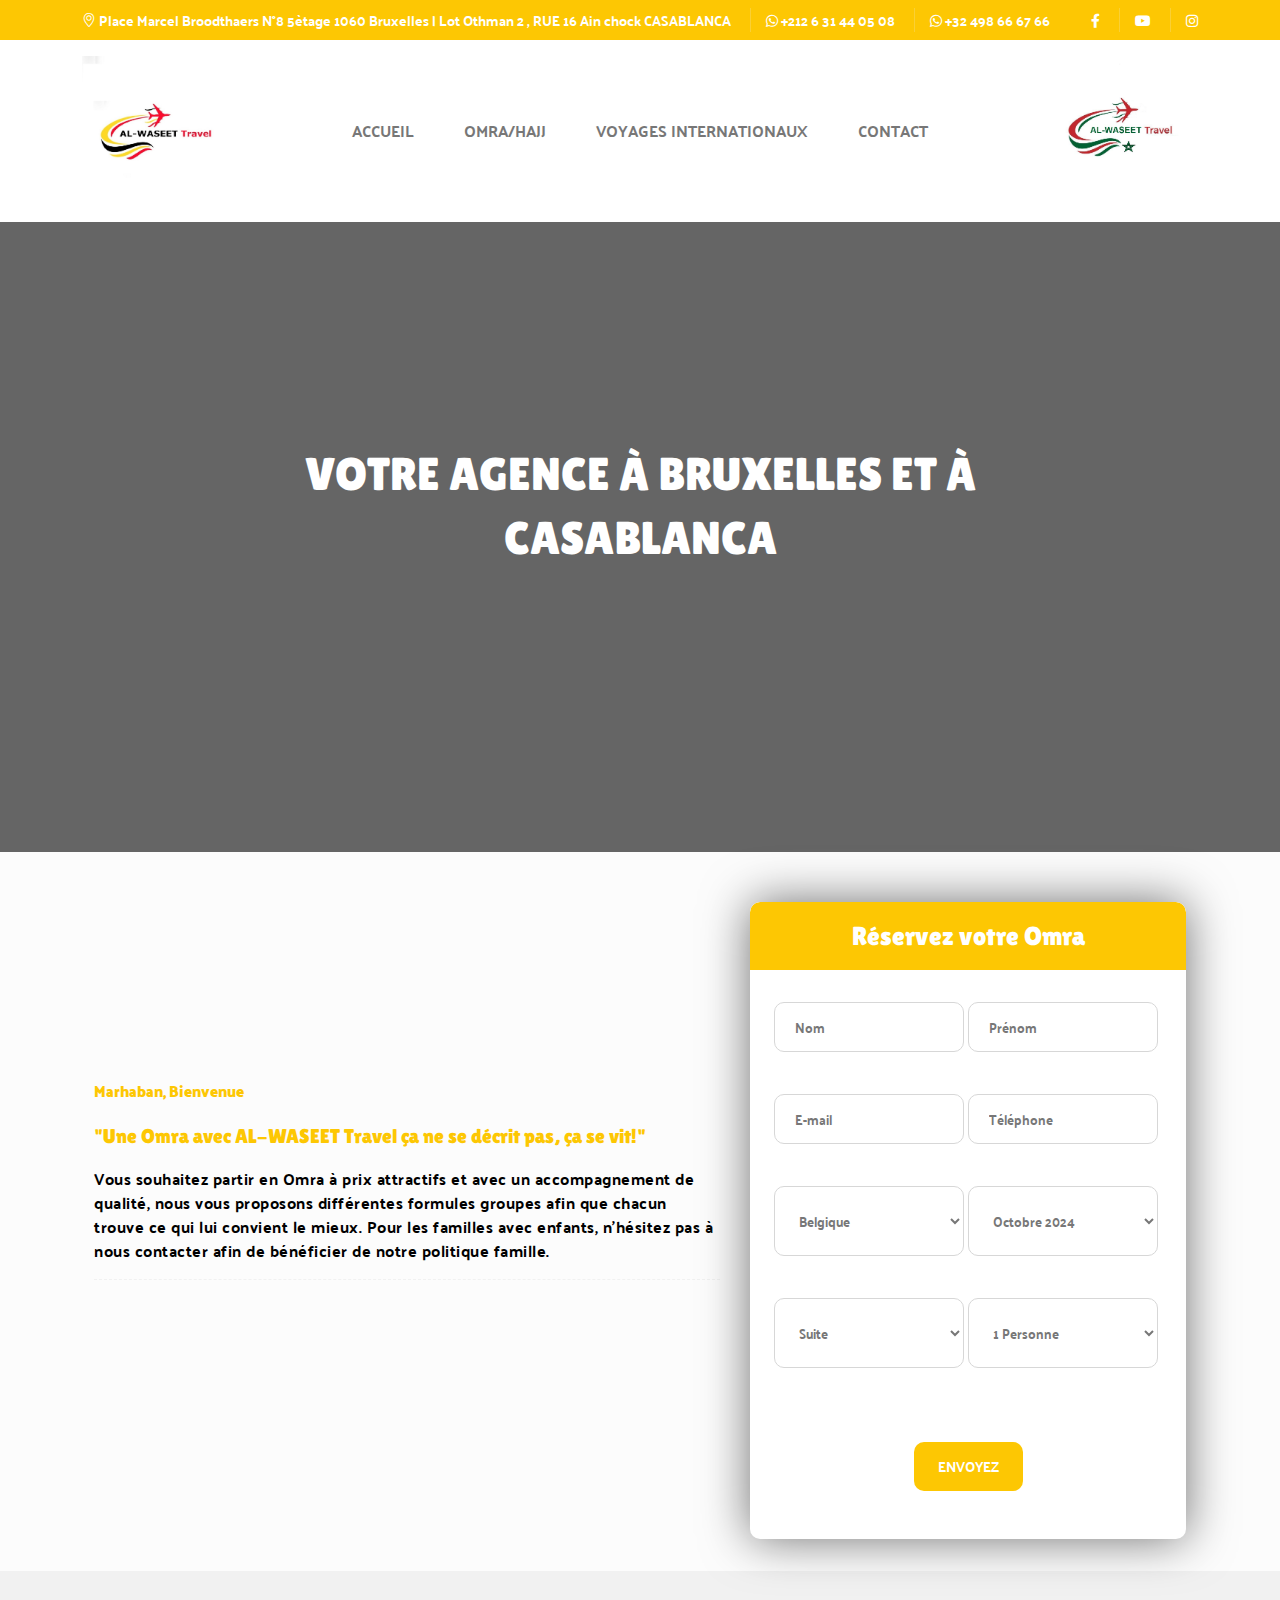
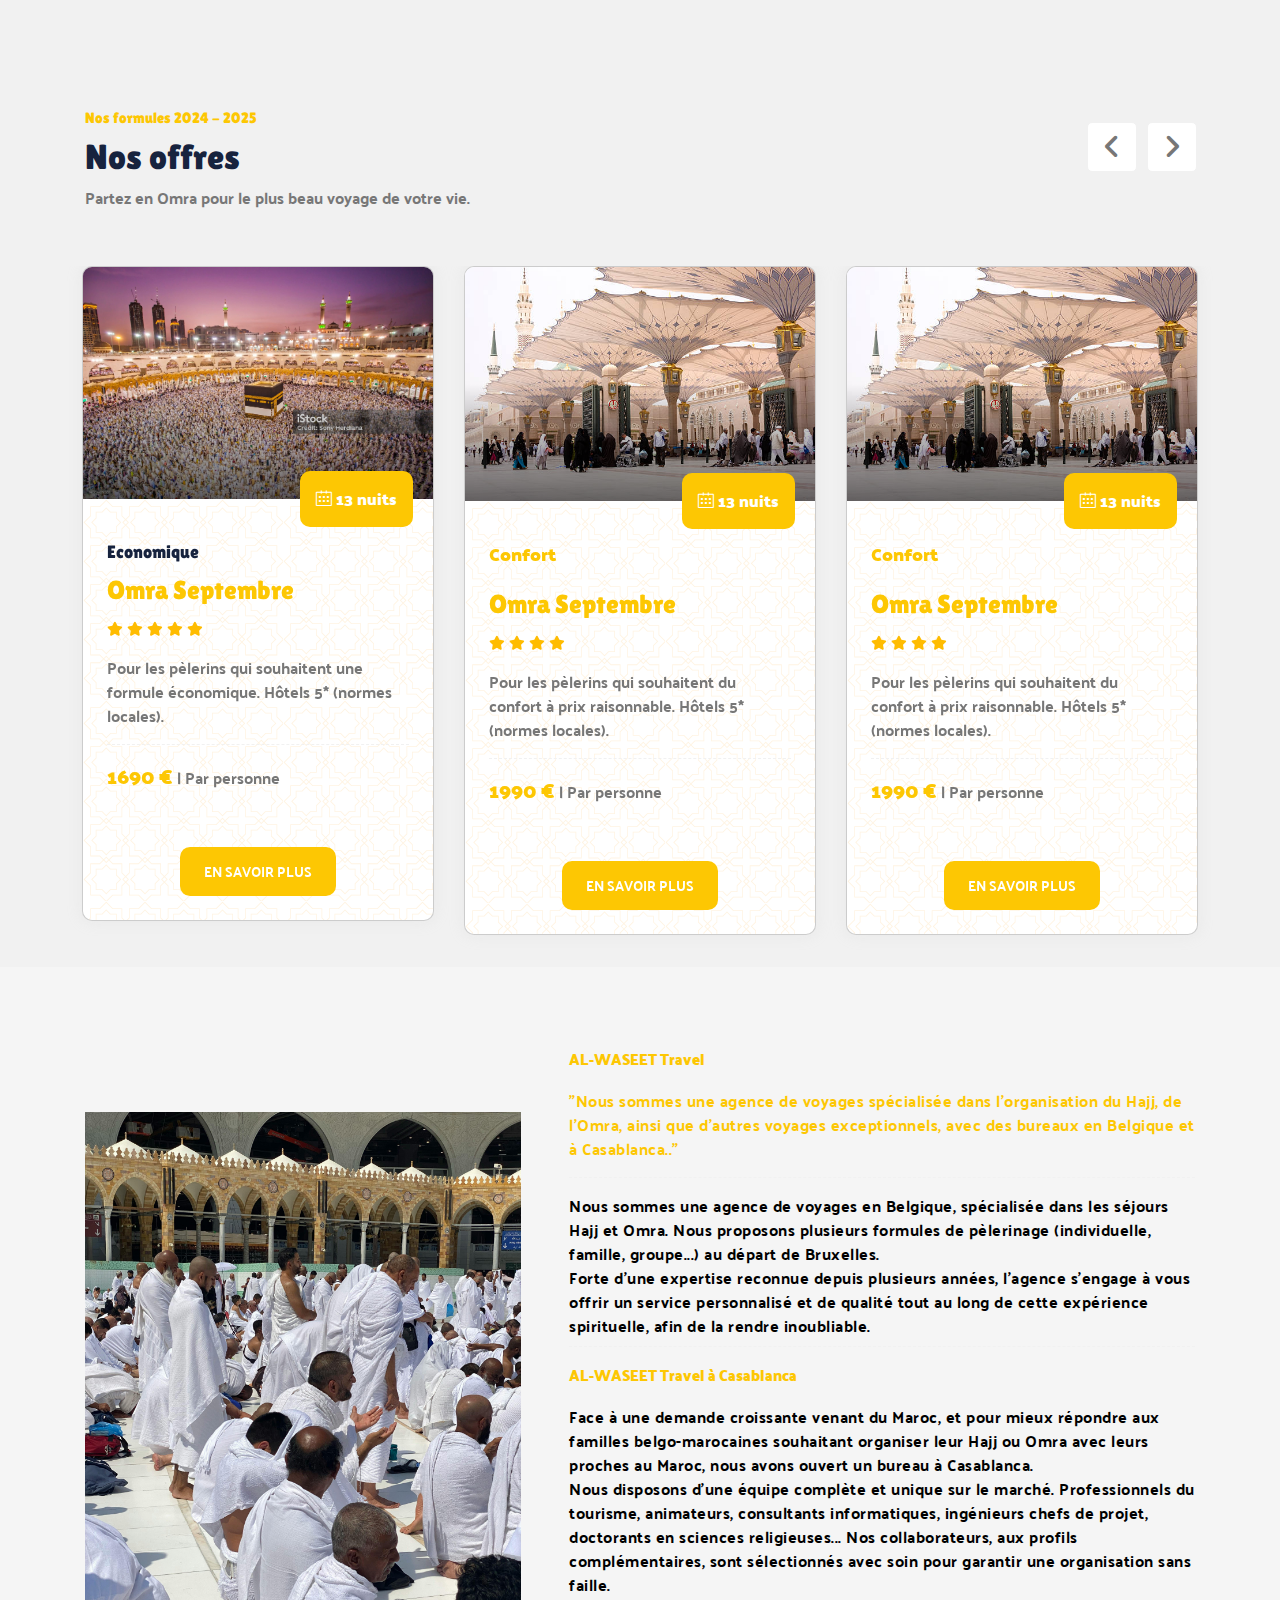
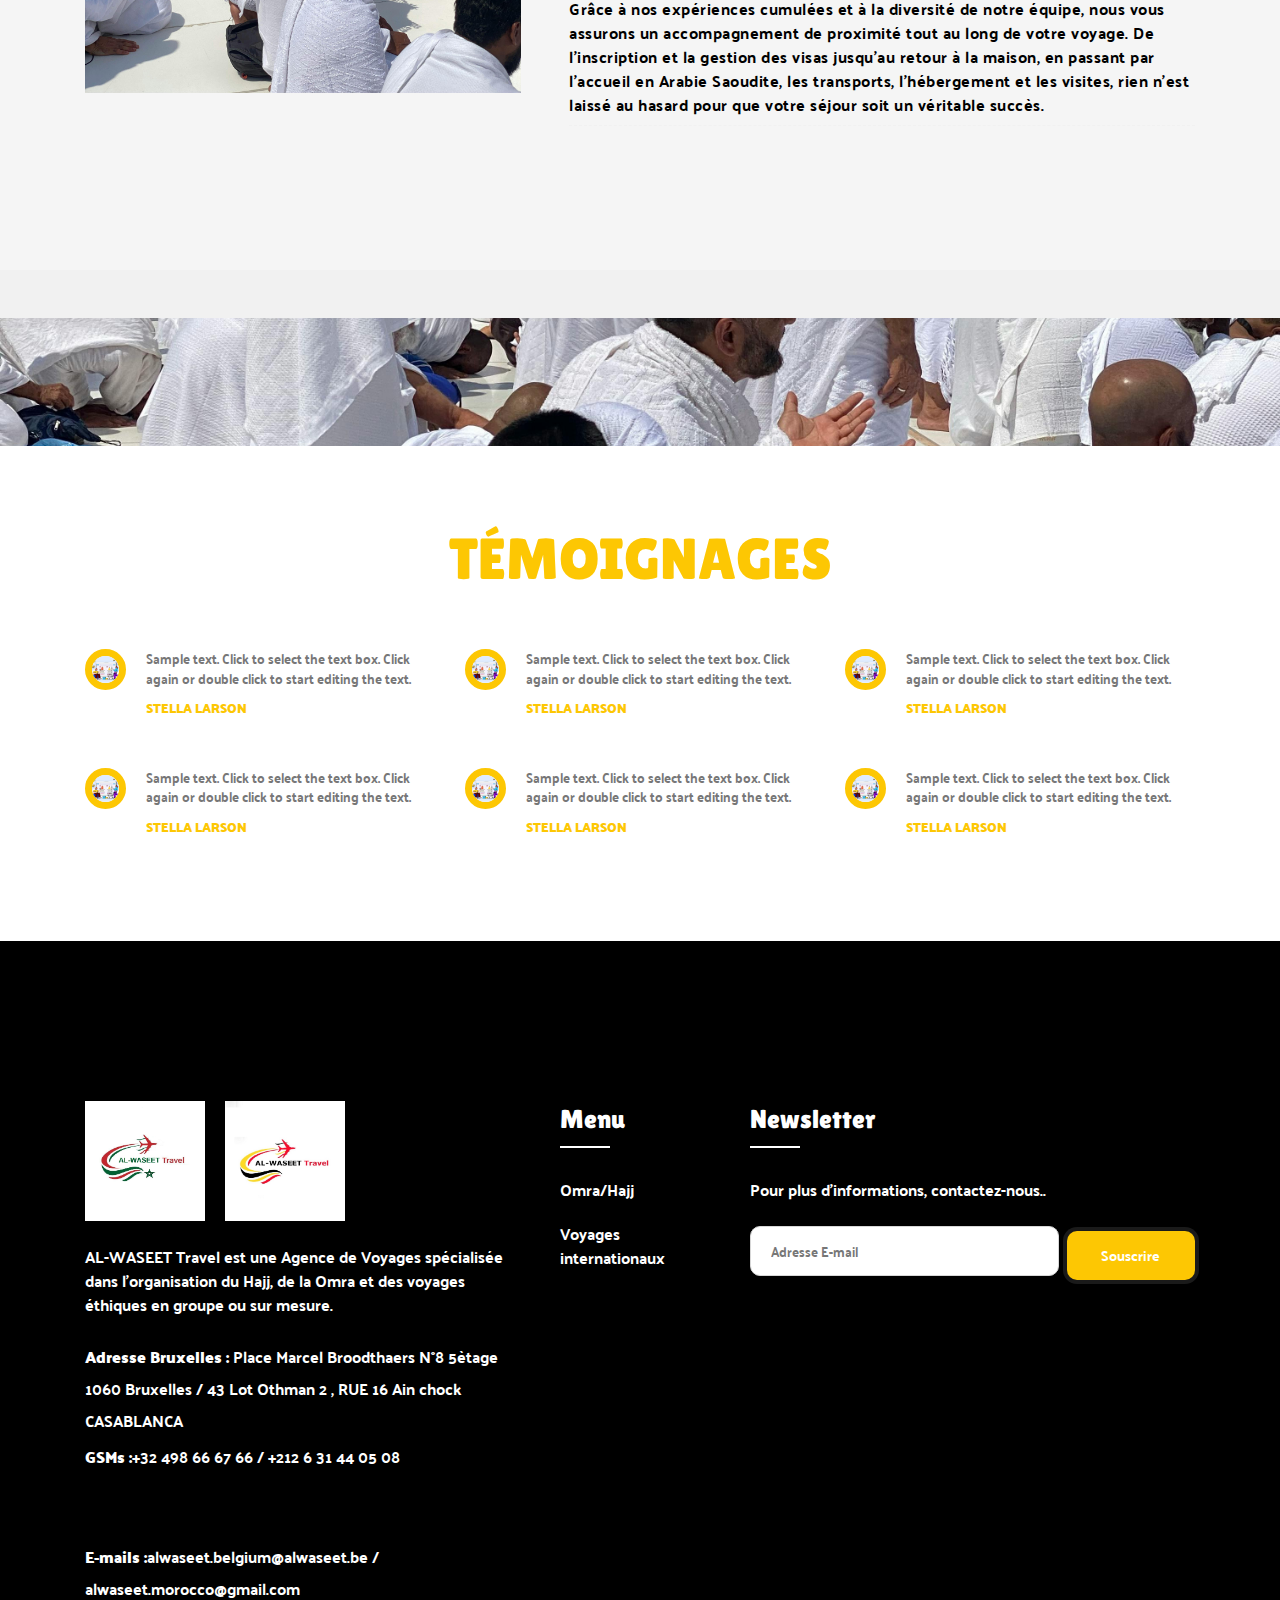
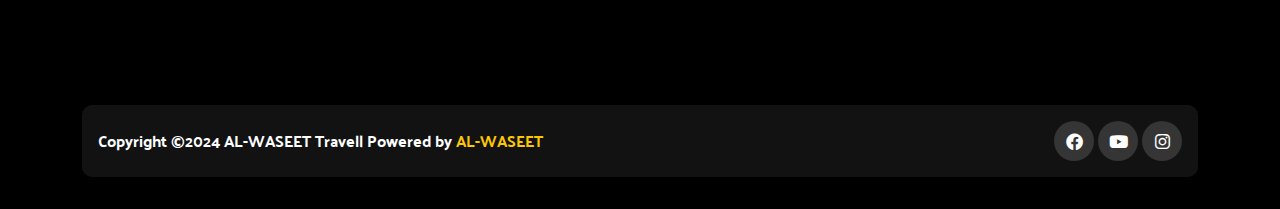
==== commit 345354bd: "Update index.html" ====
--- a/index.html
+++ b/index.html
@@ -448,10 +448,8 @@
          <!-- Discount action starts -->
     <section class="discount-action pt-6"
     style="background-image:url(images/haj.jpg); background-position:center;">
-   
-
-    <div class="white-overlay"></div>
-</section>
+       </section>
+    
 <section class="Opinions">
     <h1 style="color:  #fdc703;;">TÉMOIGNAGES</h1>
     <div class="container">
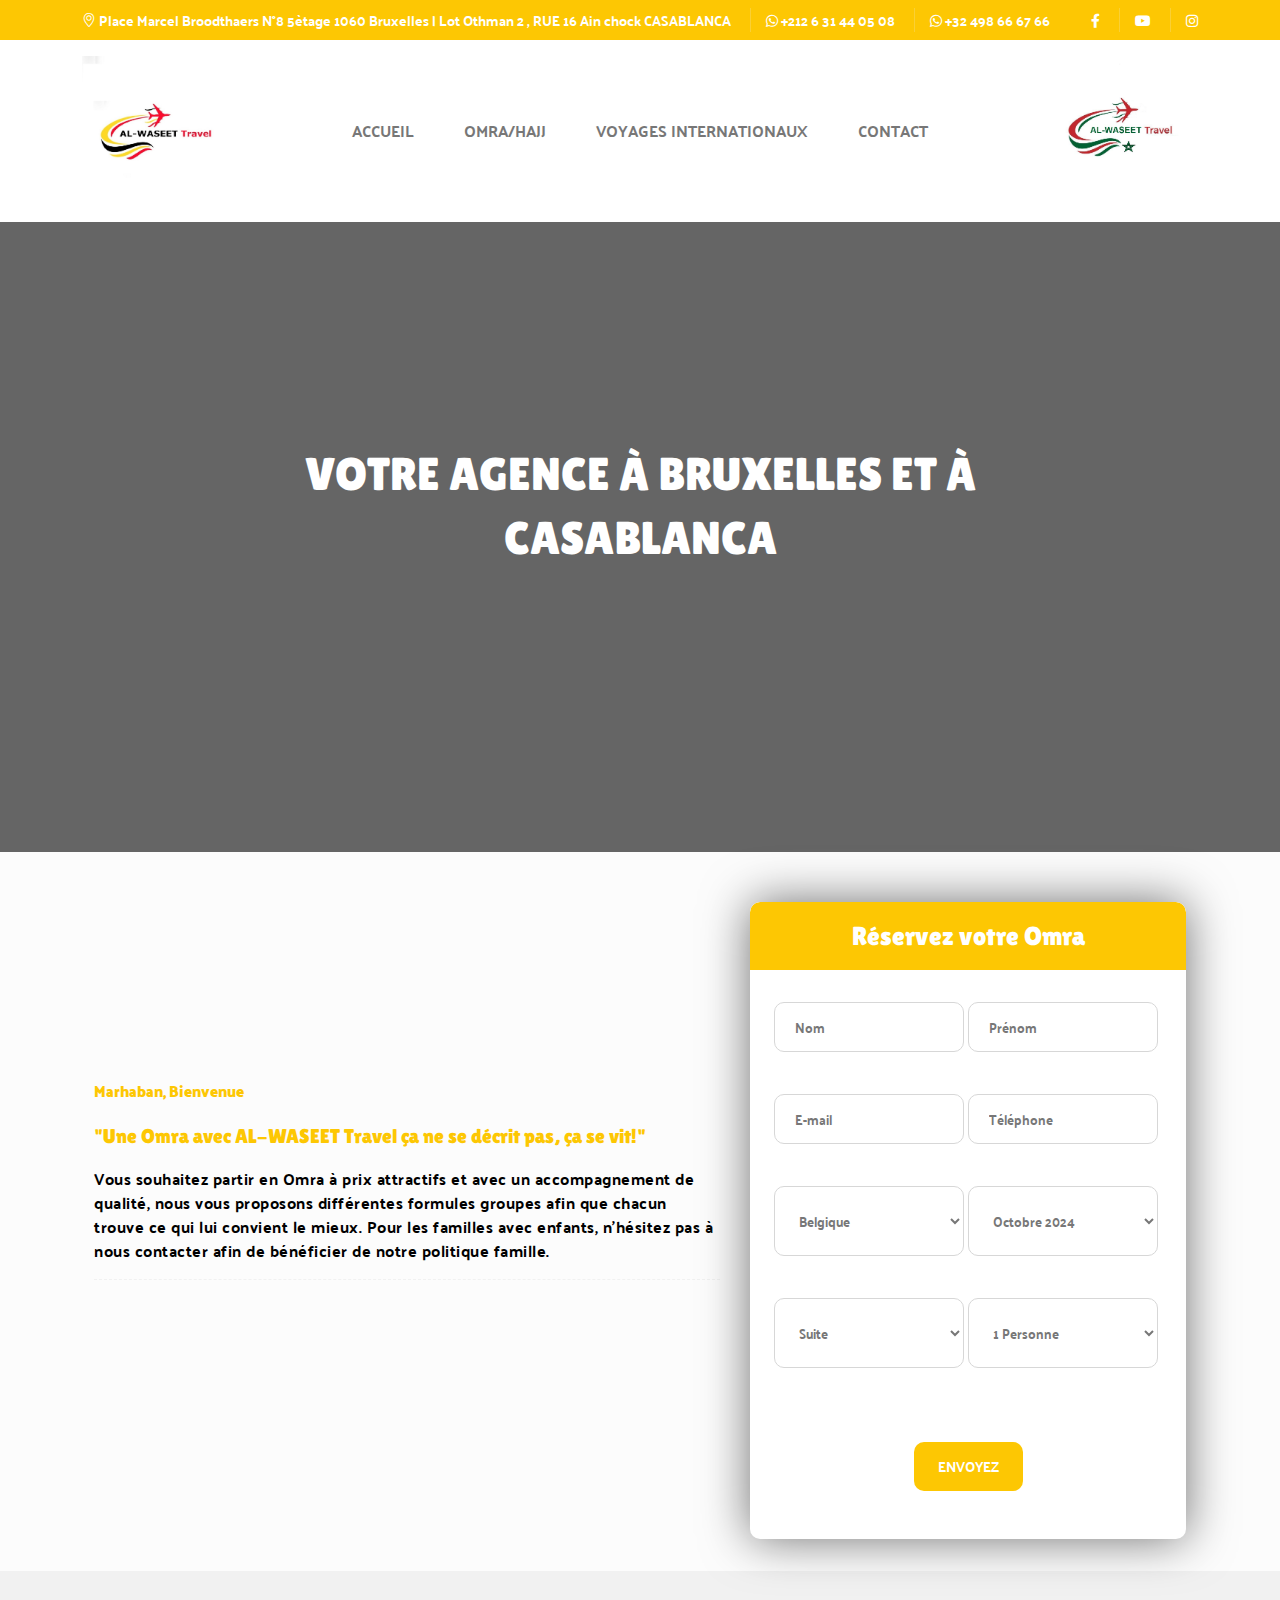
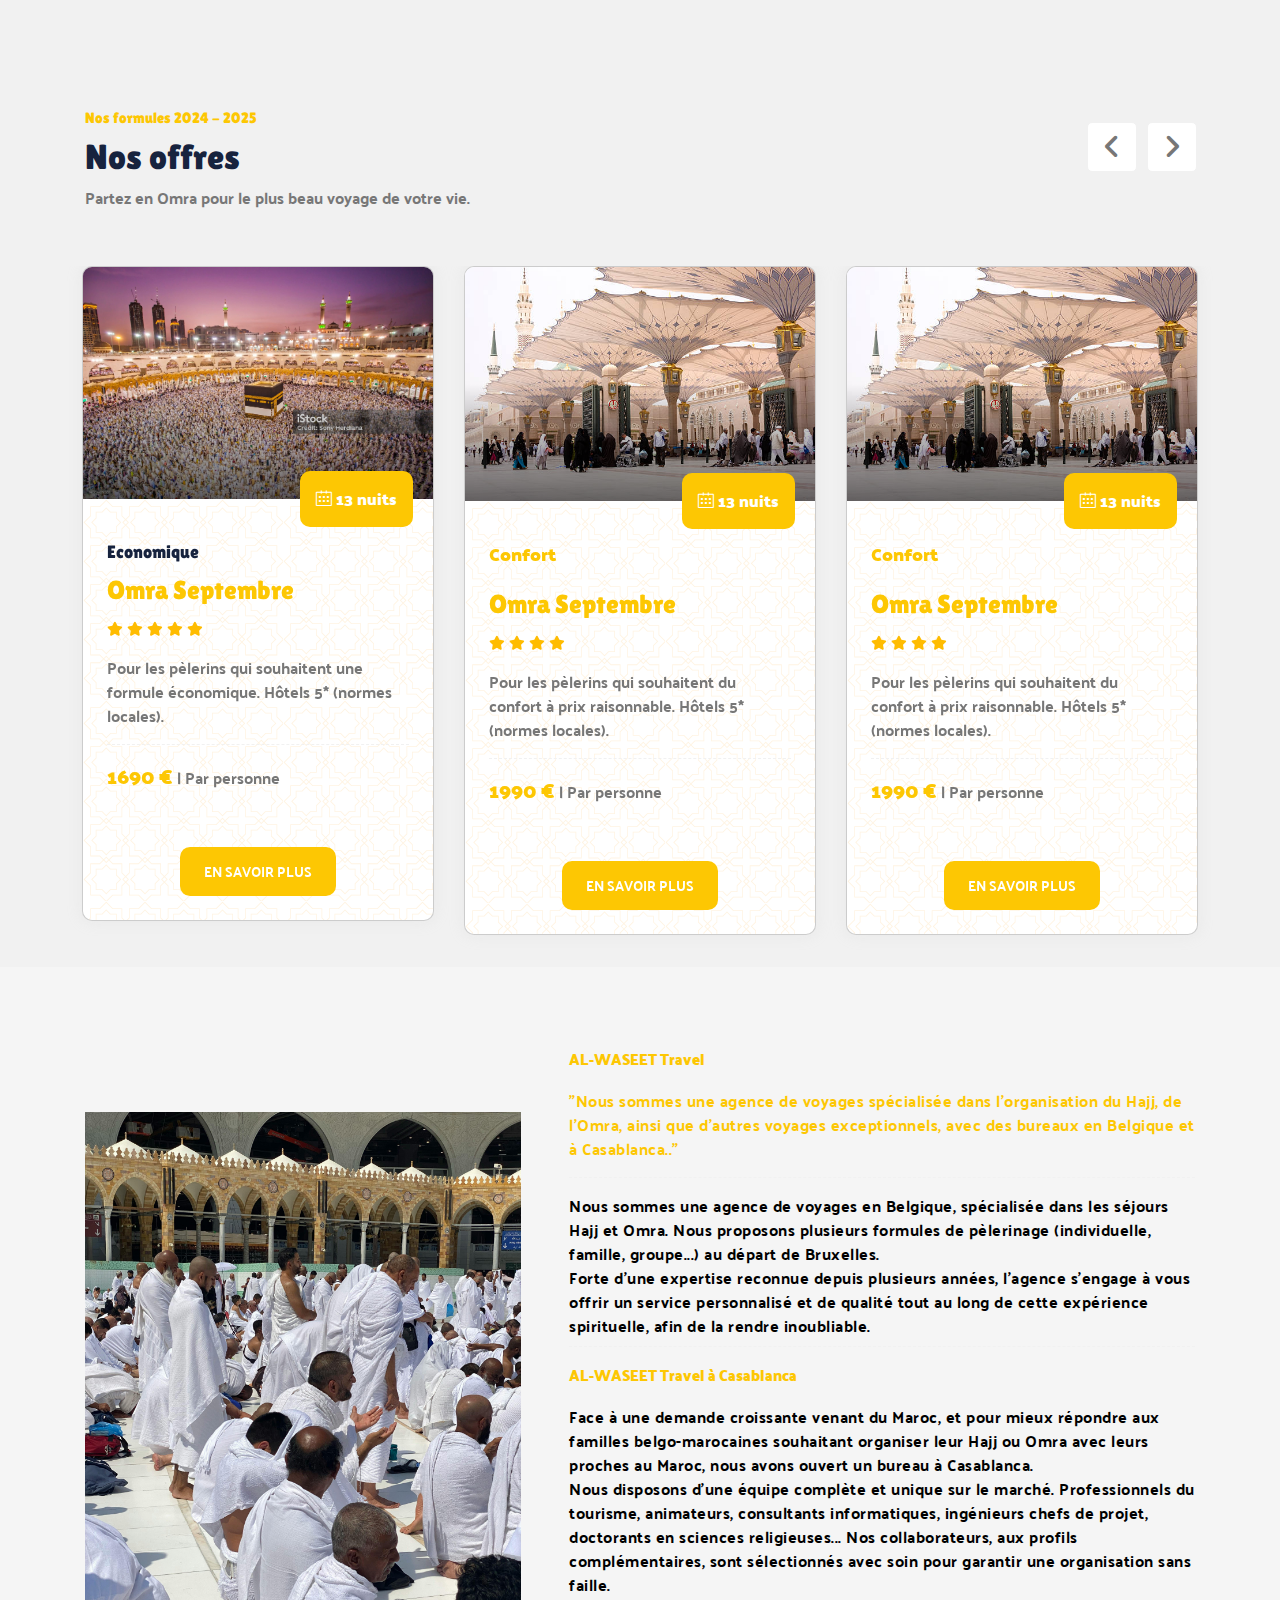
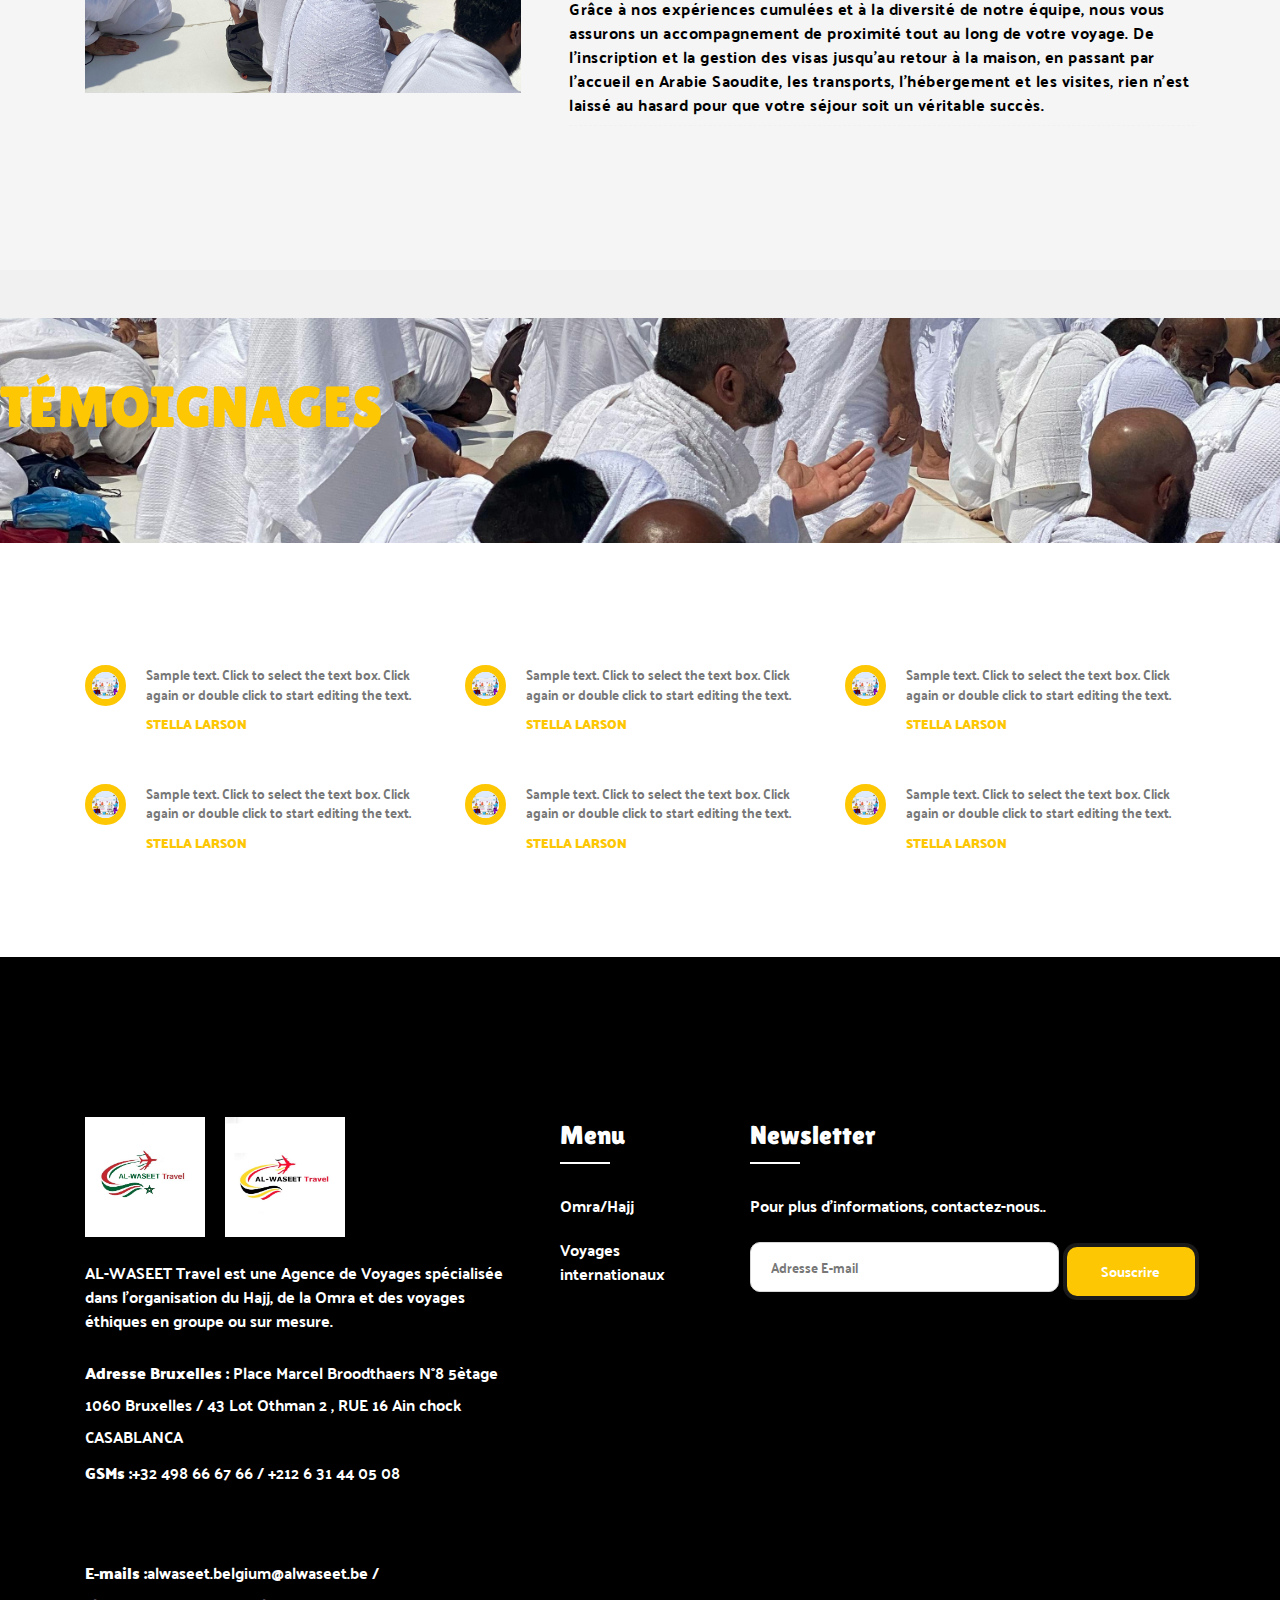
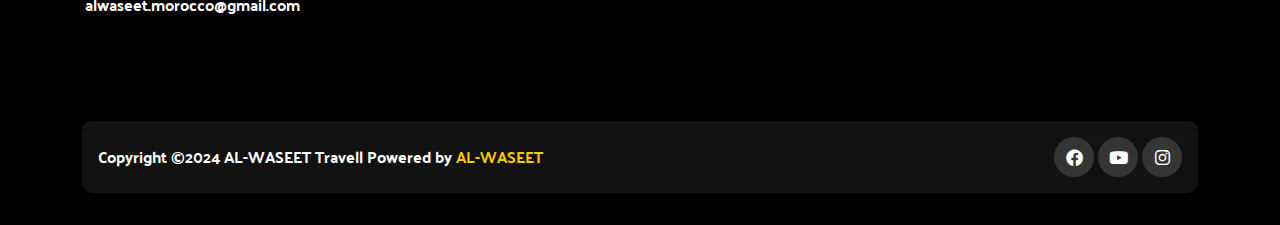
==== commit a0ce660a: "Update index.html" ====
--- a/index.html
+++ b/index.html
@@ -448,10 +448,11 @@
          <!-- Discount action starts -->
     <section class="discount-action pt-6"
     style="background-image:url(images/haj.jpg); background-position:center;">
+          <h1 style="color:  #fdc703;;">TÉMOIGNAGES</h1>
        </section>
     
 <section class="Opinions">
-    <h1 style="color:  #fdc703;;">TÉMOIGNAGES</h1>
+  
     <div class="container">
         <div class="row ">
             <div class="col-lg-4 col-md-6">
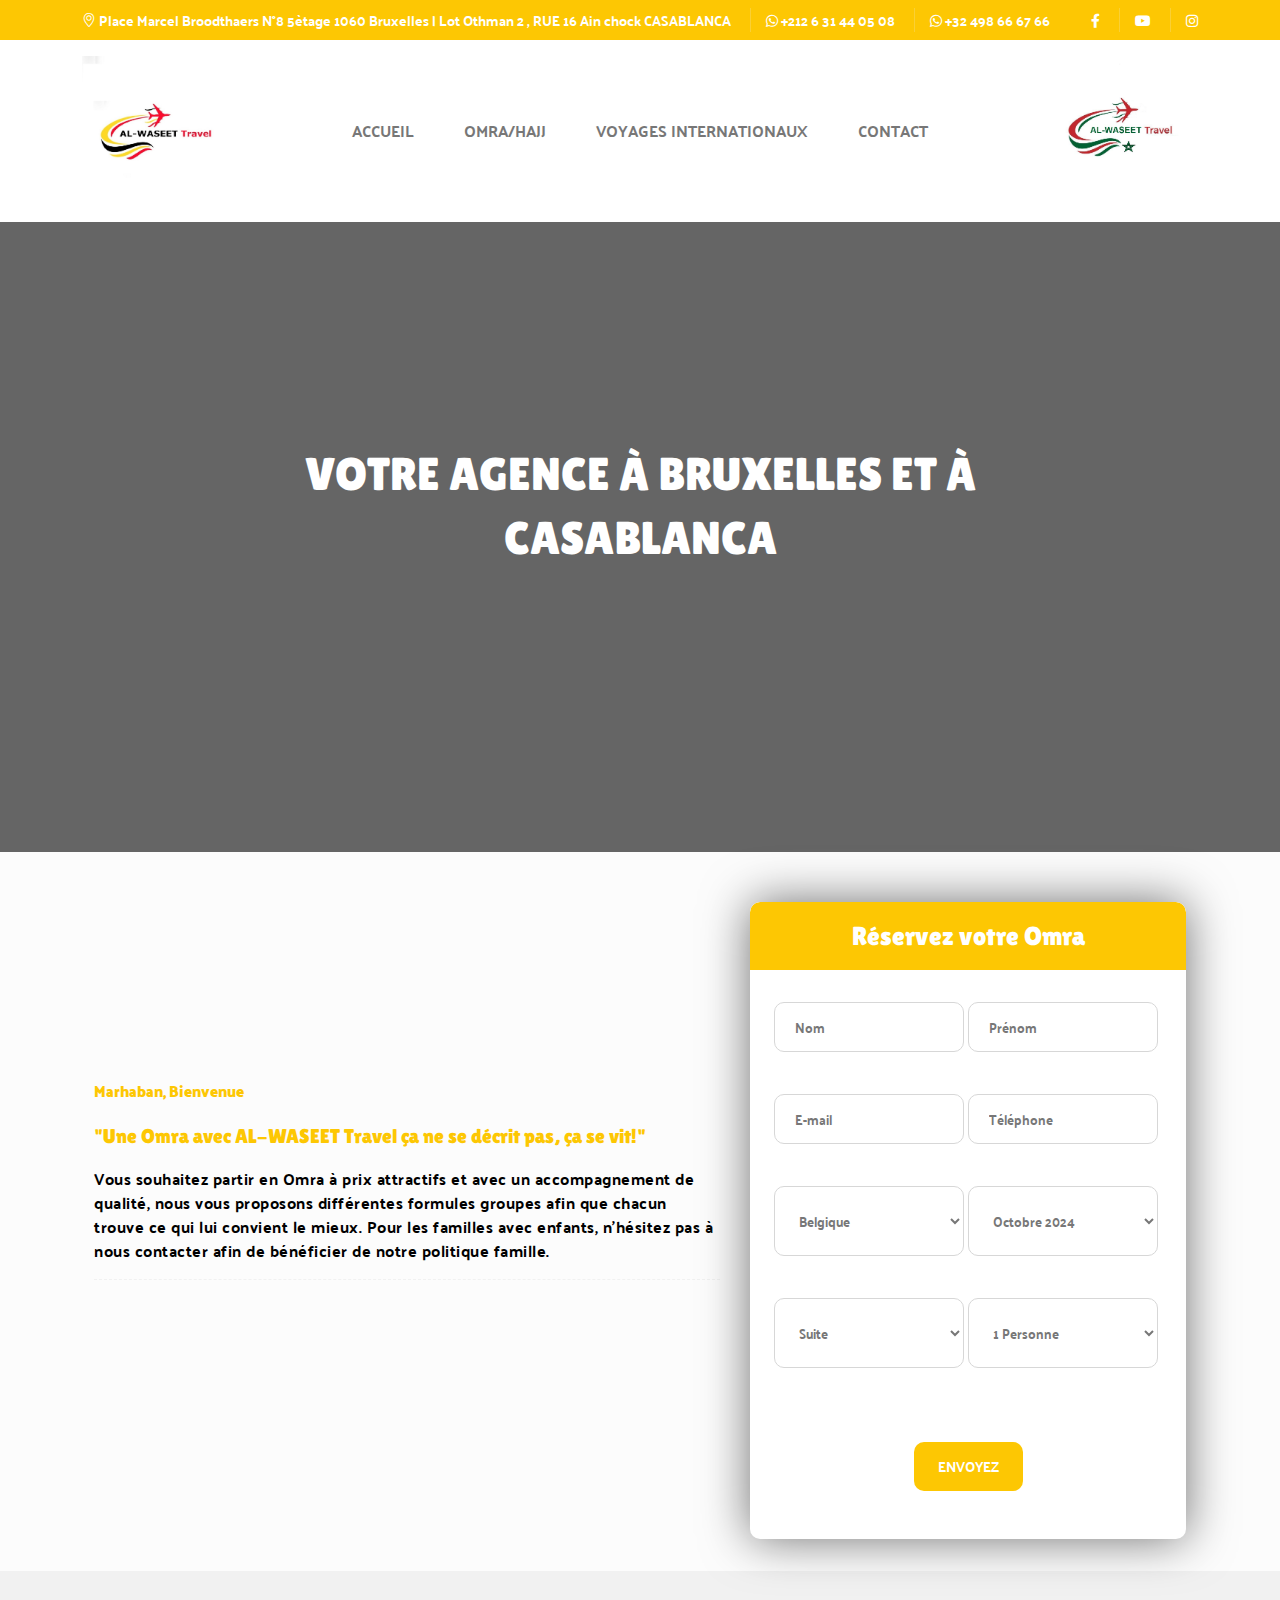
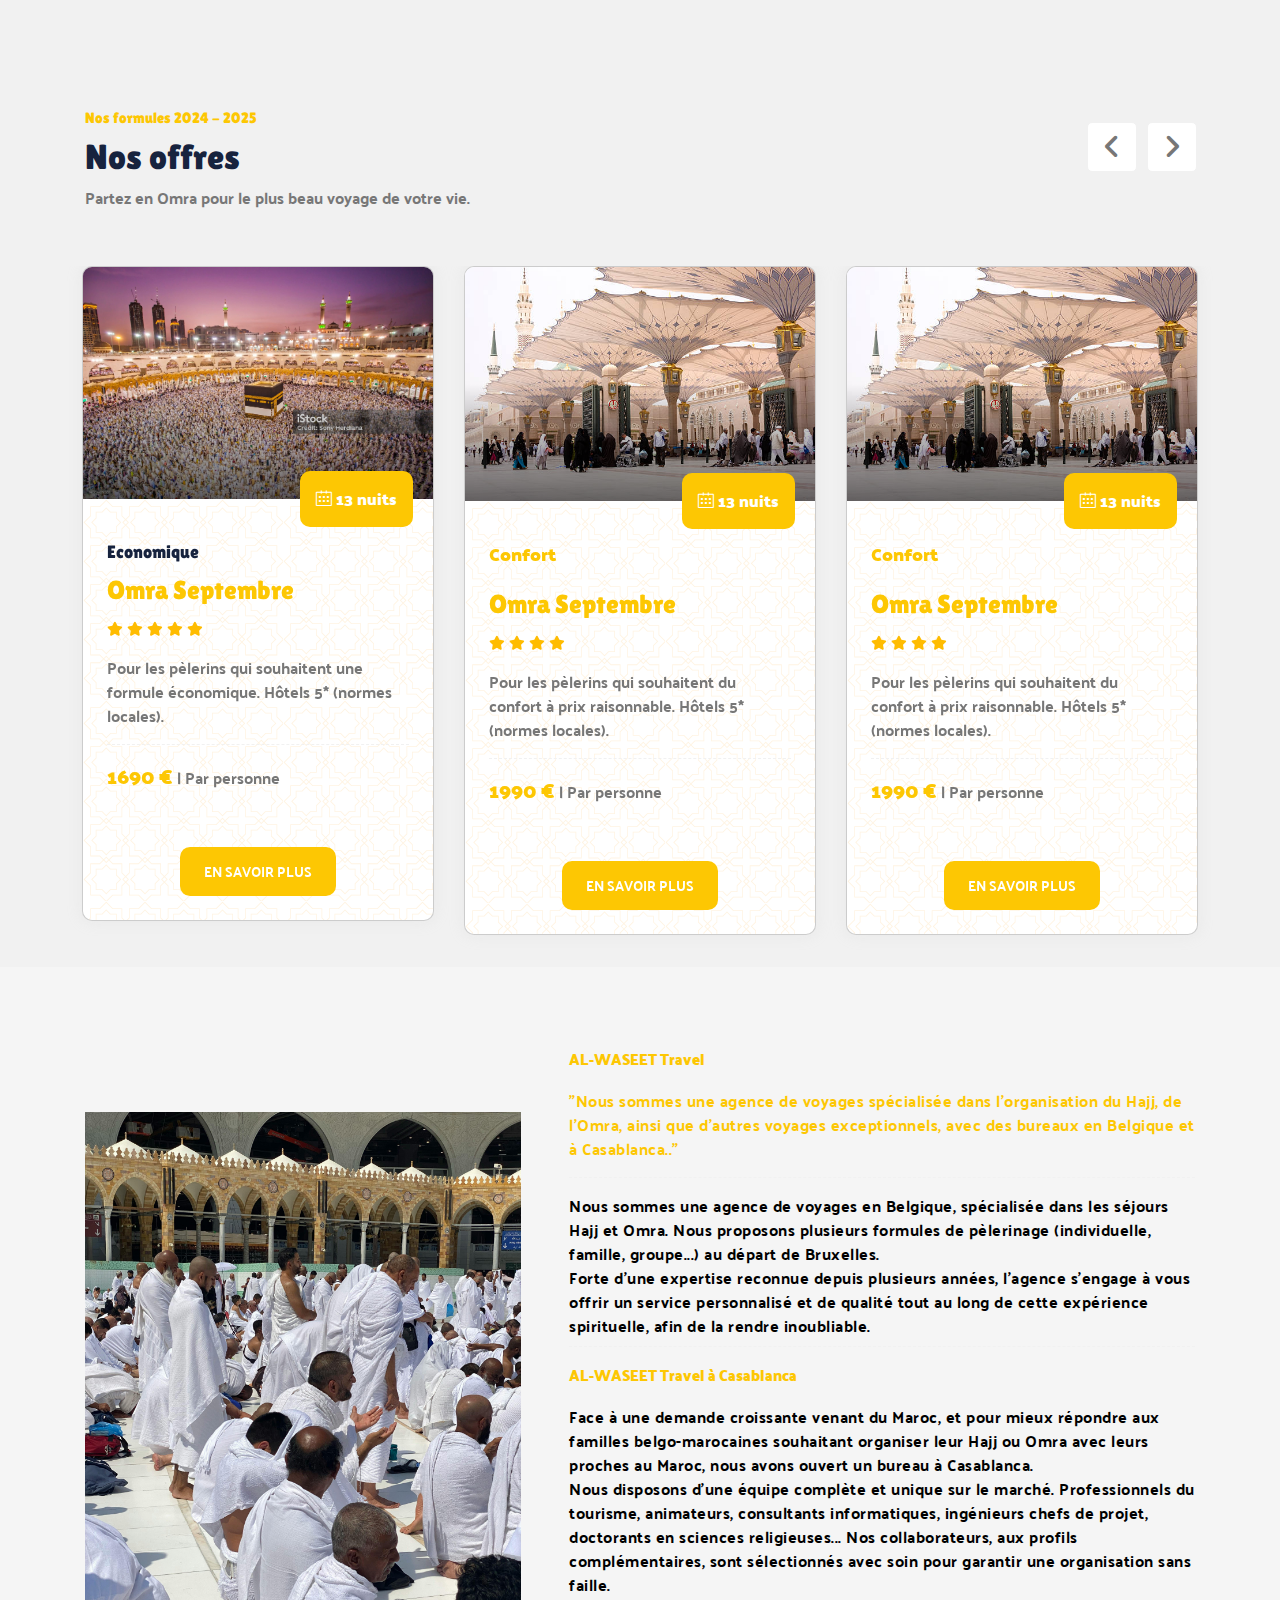
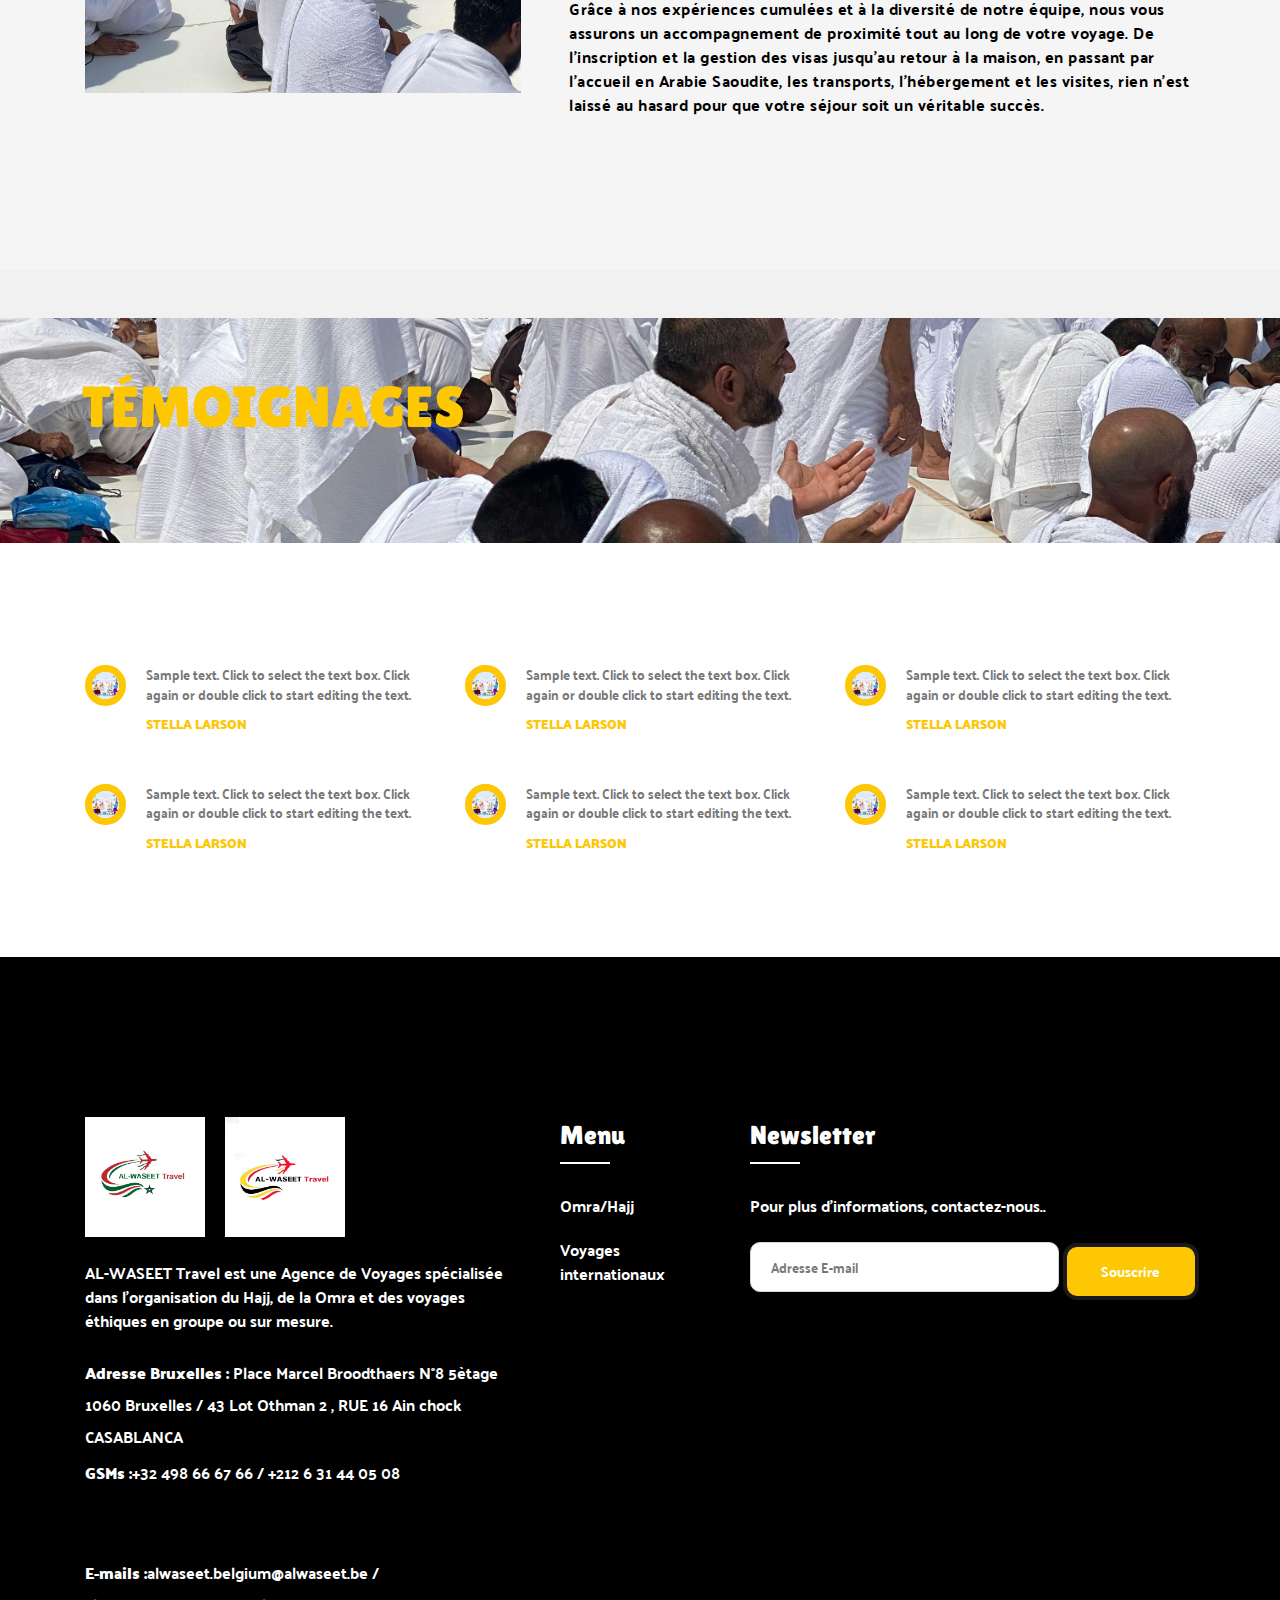
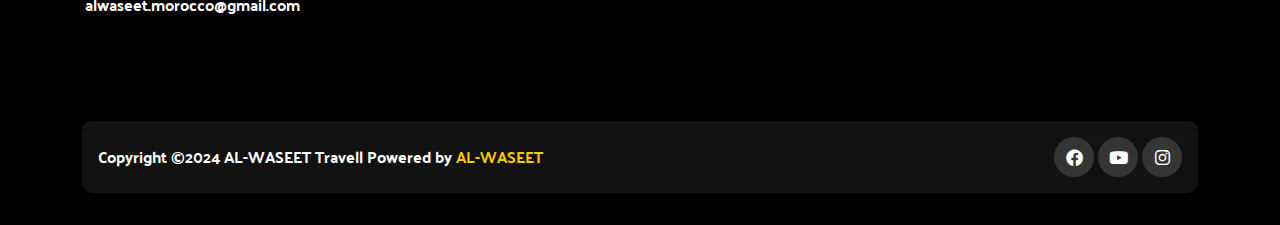
==== commit 095c5ef1: "Update index.html" ====
--- a/index.html
+++ b/index.html
@@ -448,7 +448,8 @@
          <!-- Discount action starts -->
     <section class="discount-action pt-6"
     style="background-image:url(images/haj.jpg); background-position:center;">
-          <h1 style="color:  #fdc703;;">TÉMOIGNAGES</h1>
+        <div class="container"><h1 style="color:  #fdc703;;">TÉMOIGNAGES</h1></div>
+          
        </section>
     
 <section class="Opinions">
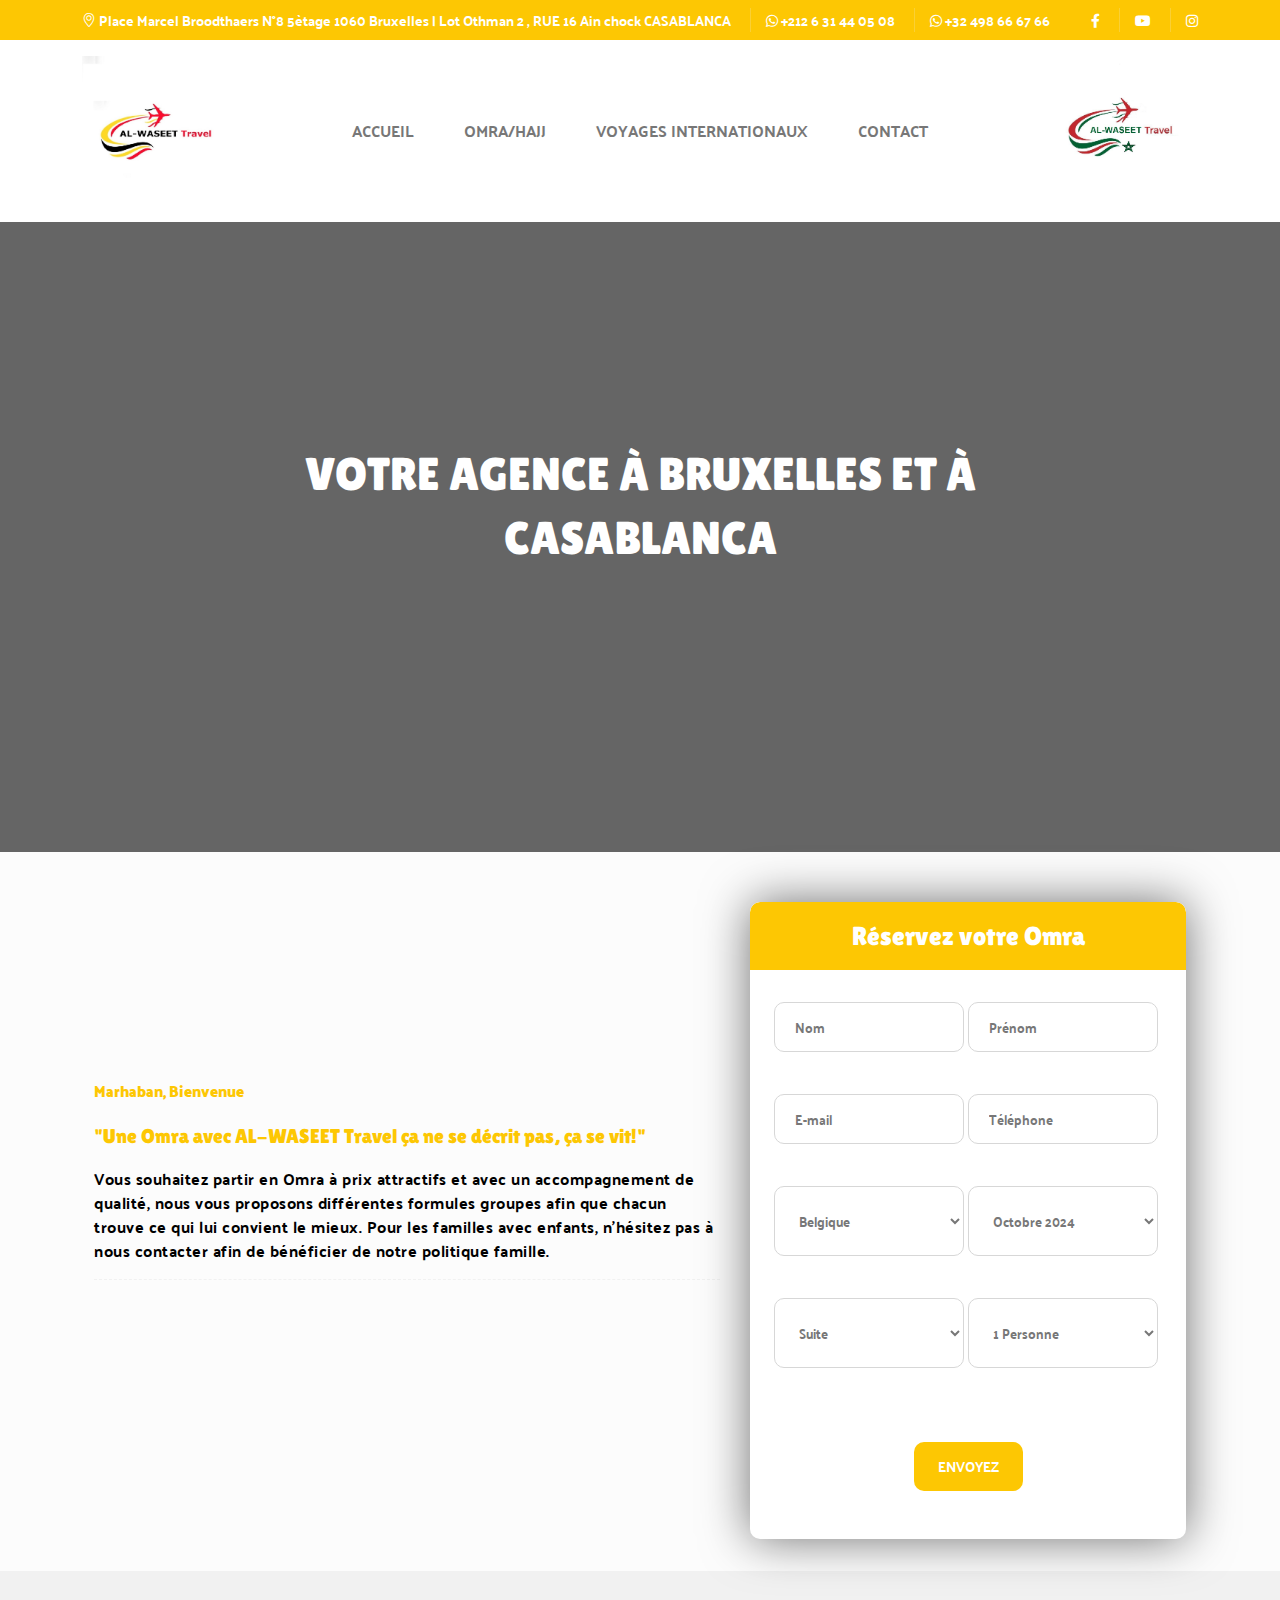
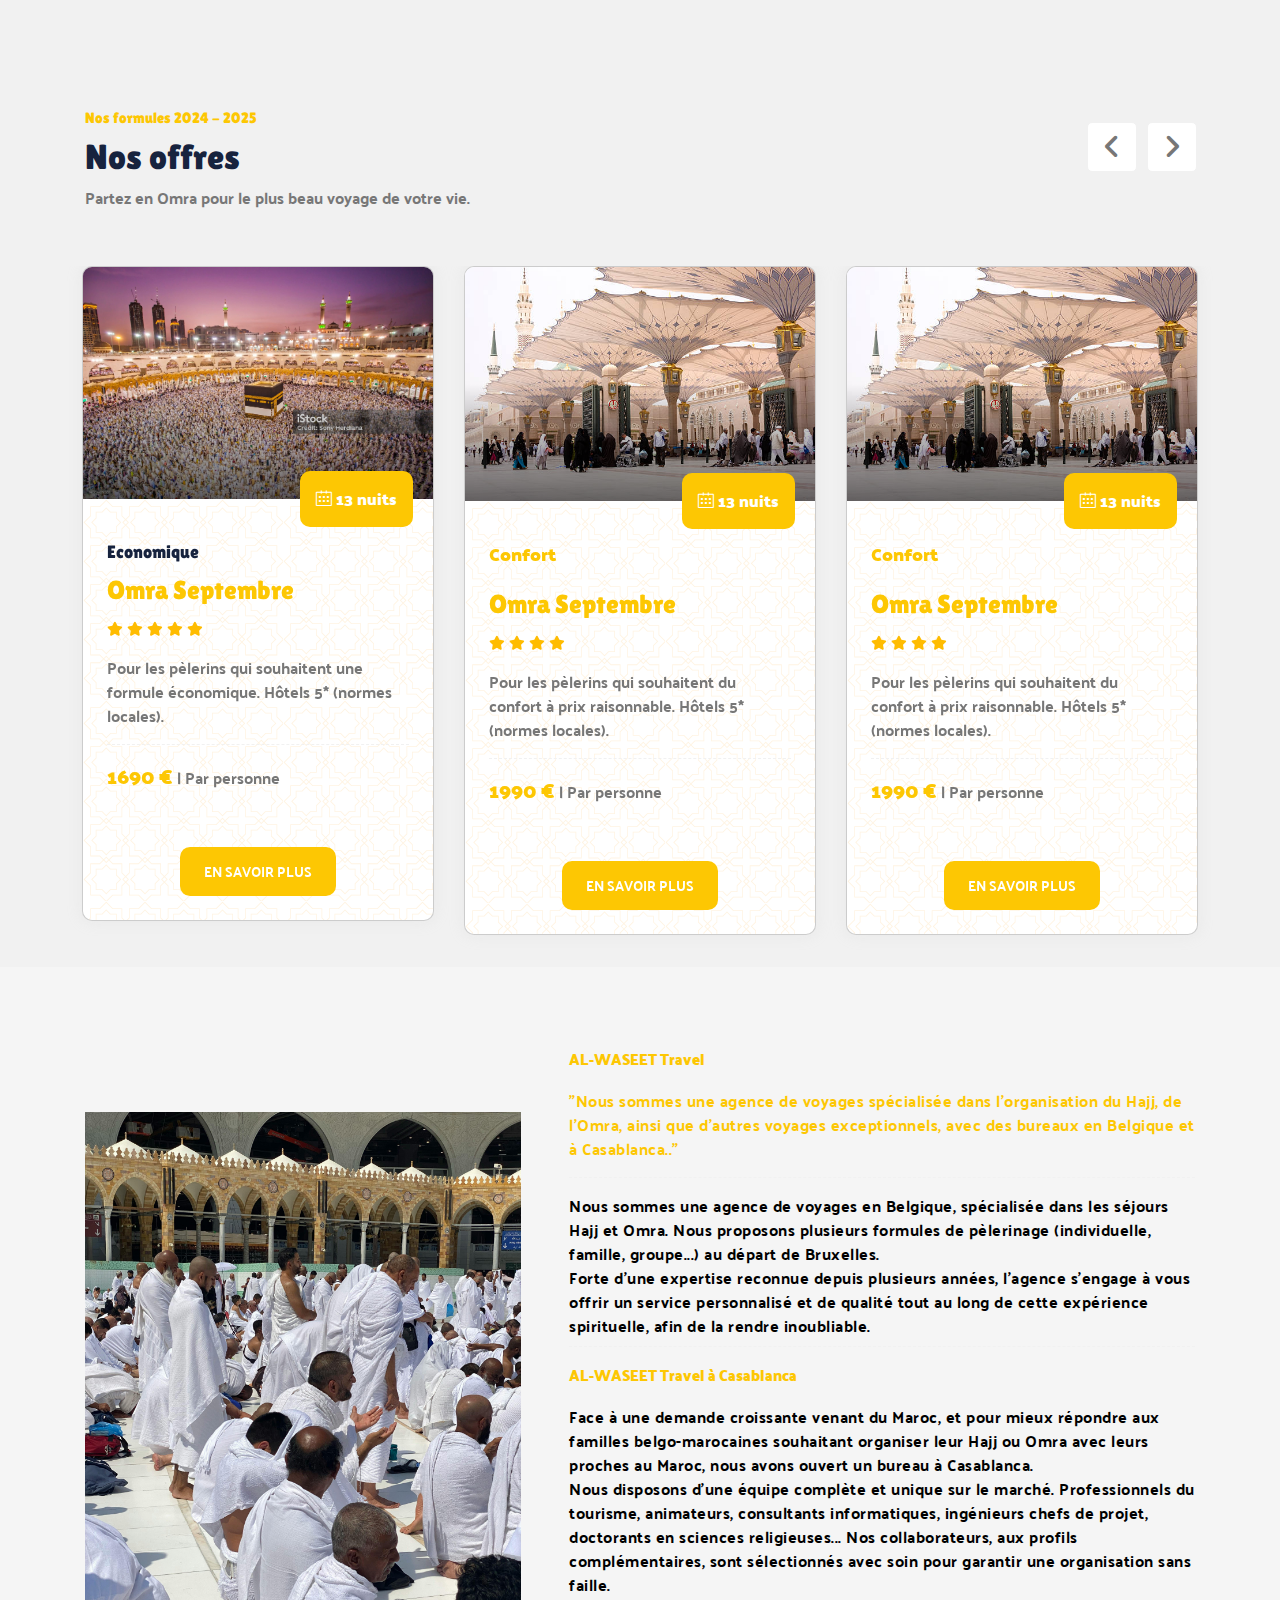
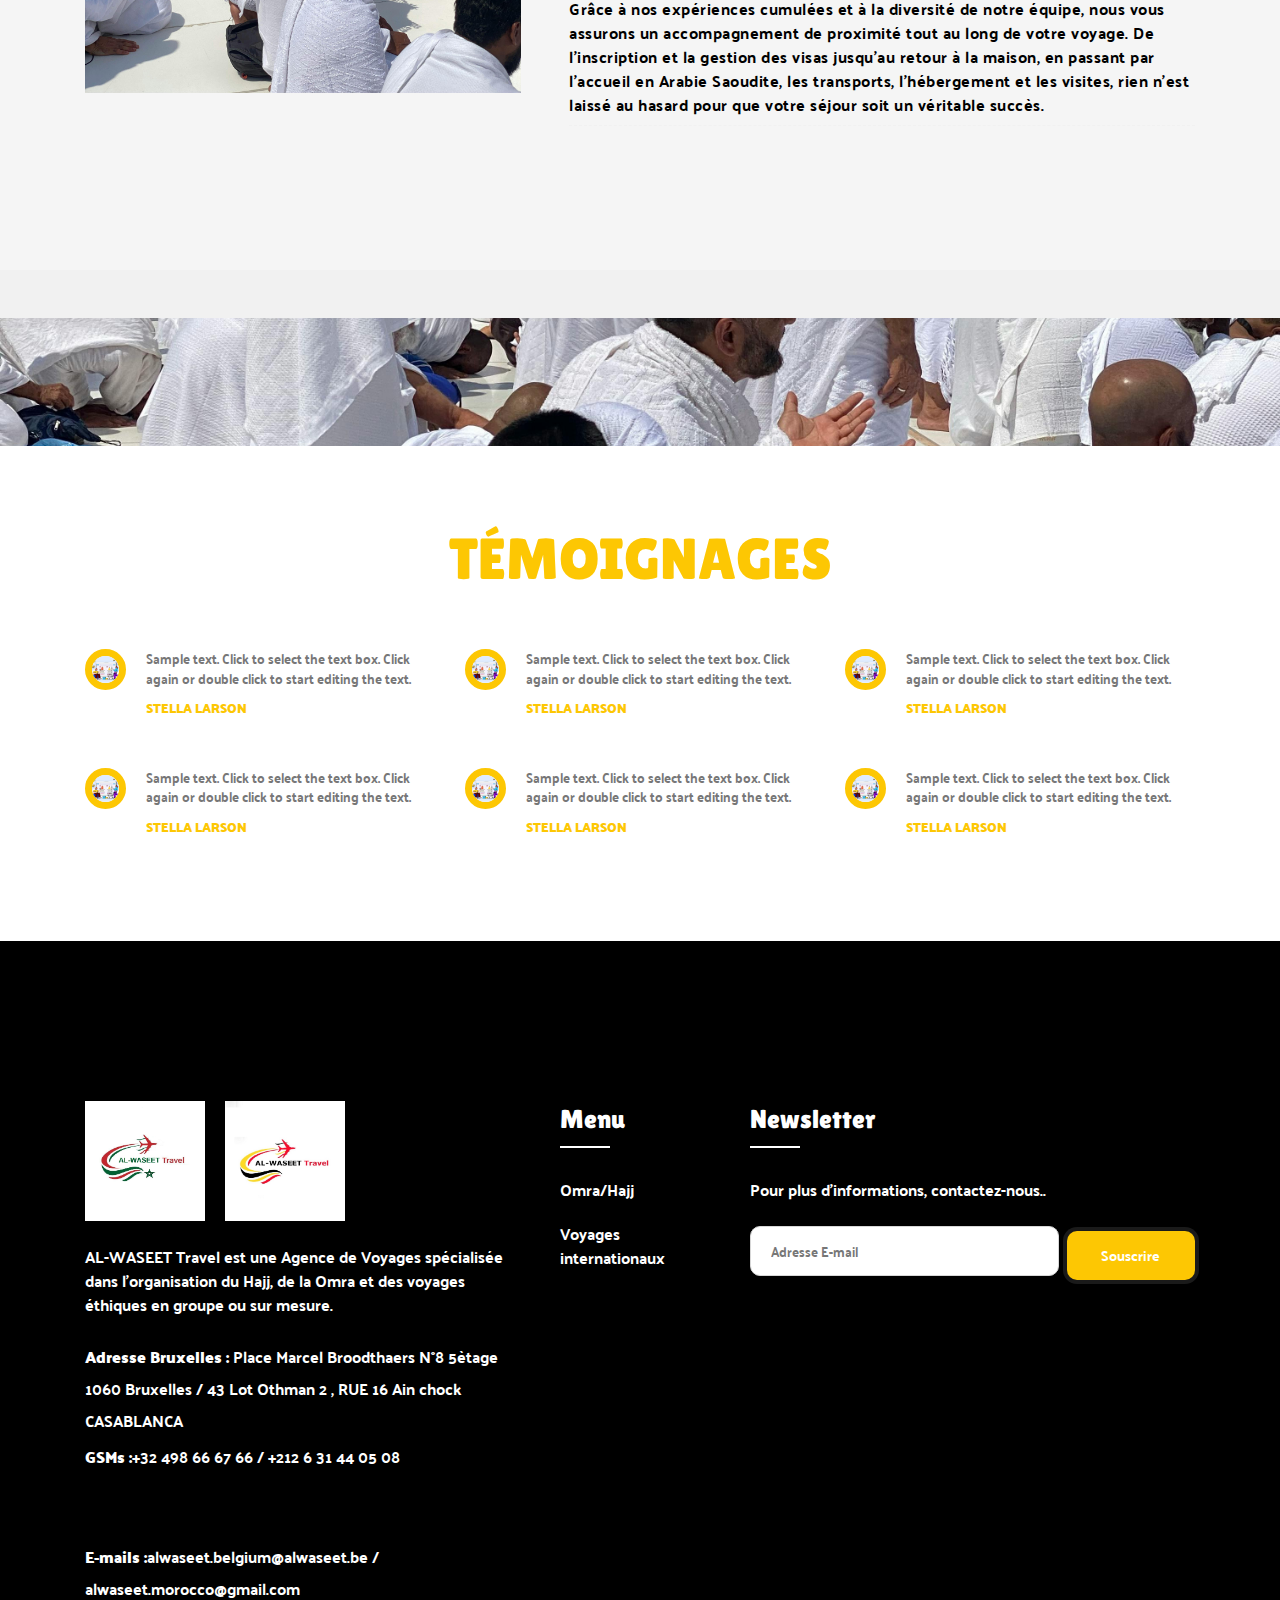
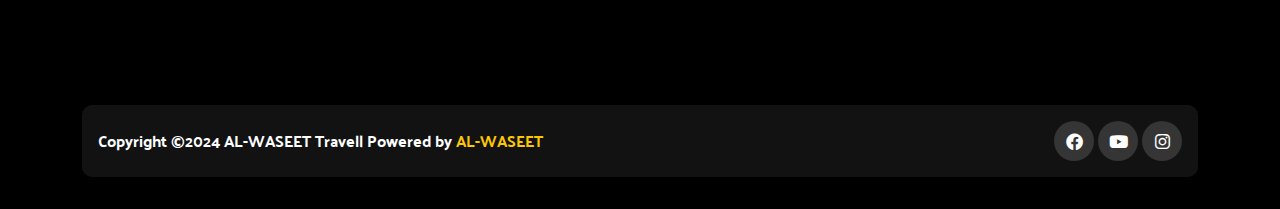
==== commit ca47b69a: "Update index.html" ====
--- a/index.html
+++ b/index.html
@@ -447,13 +447,11 @@
     <!-- best tour Ends -->
          <!-- Discount action starts -->
     <section class="discount-action pt-6"
-    style="background-image:url(images/haj.jpg); background-position:center;">
-        <div class="container"><h1 style="color:  #fdc703;;">TÉMOIGNAGES</h1></div>
-          
+    style="background-image:url(images/haj.jpg); background-position:center;">  
        </section>
     
 <section class="Opinions">
-  
+  <h1 style="color:  #fdc703;;">TÉMOIGNAGES</h1>
     <div class="container">
         <div class="row ">
             <div class="col-lg-4 col-md-6">
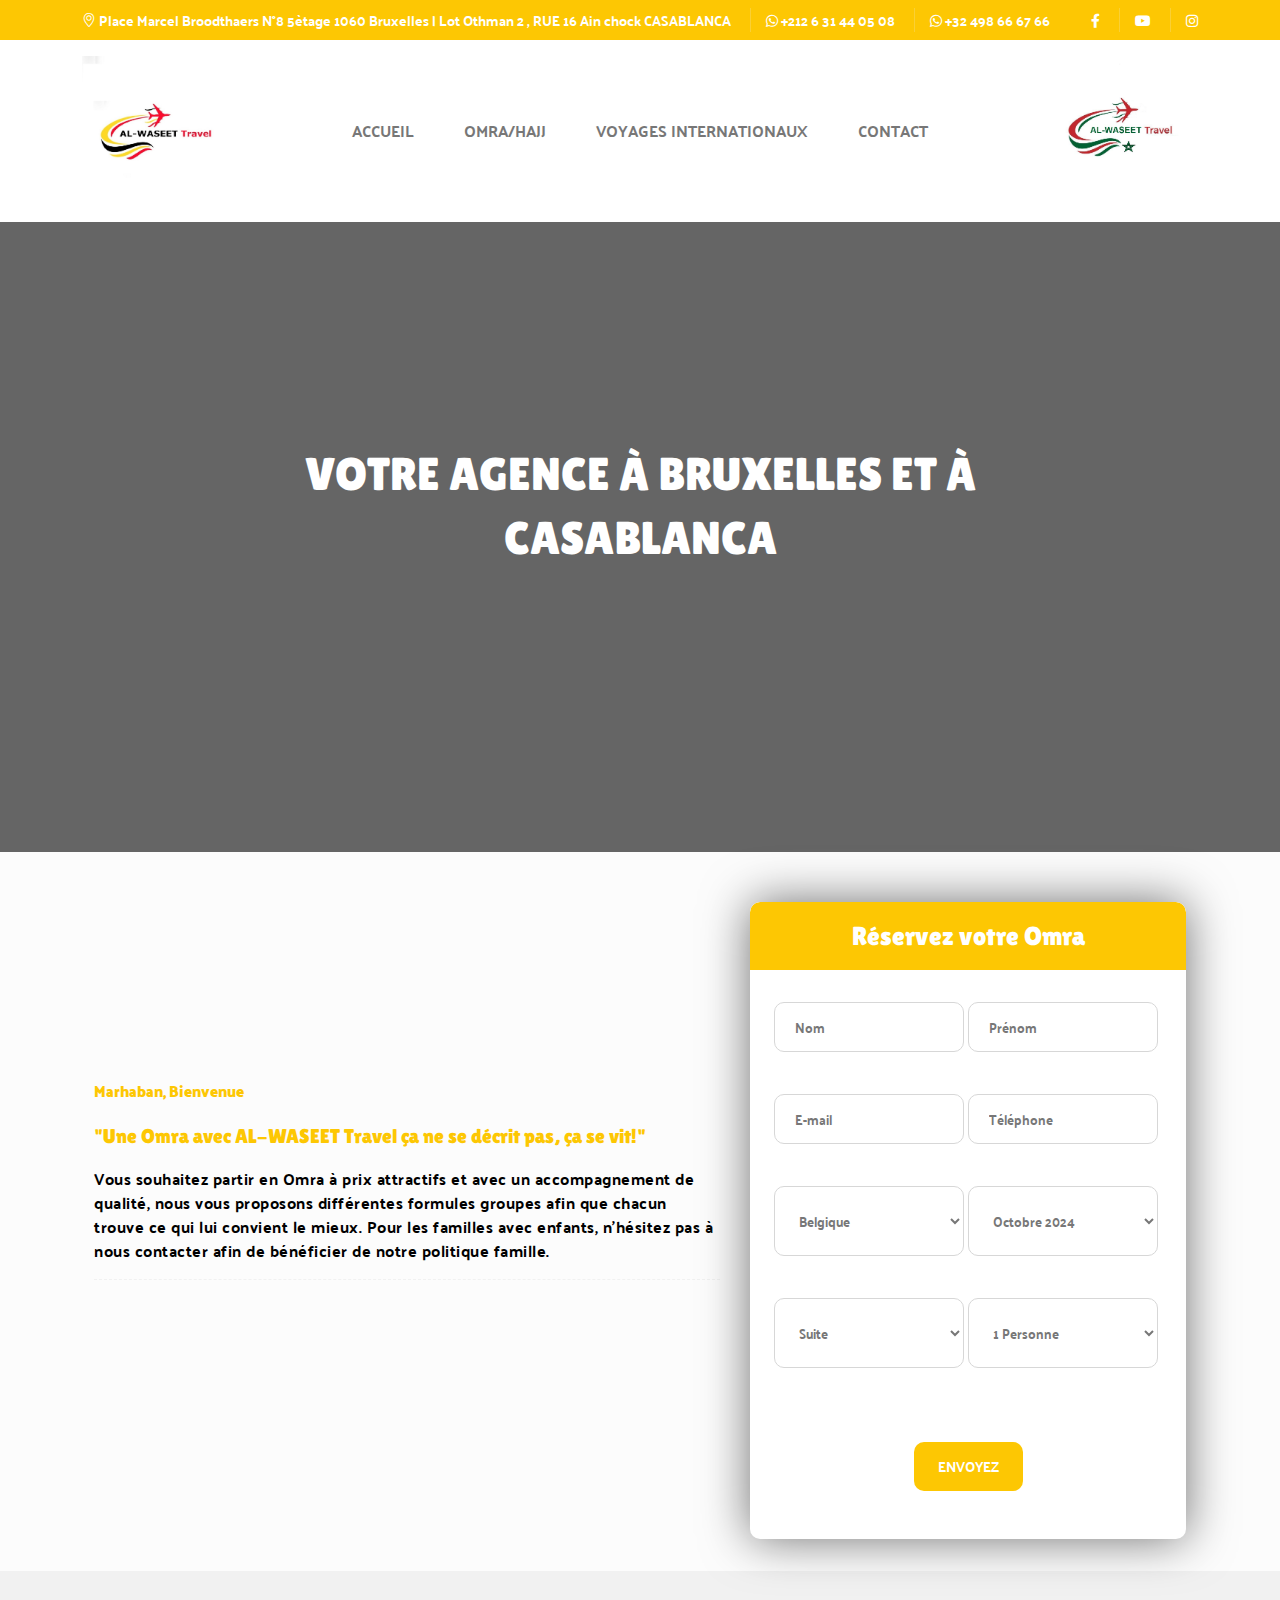
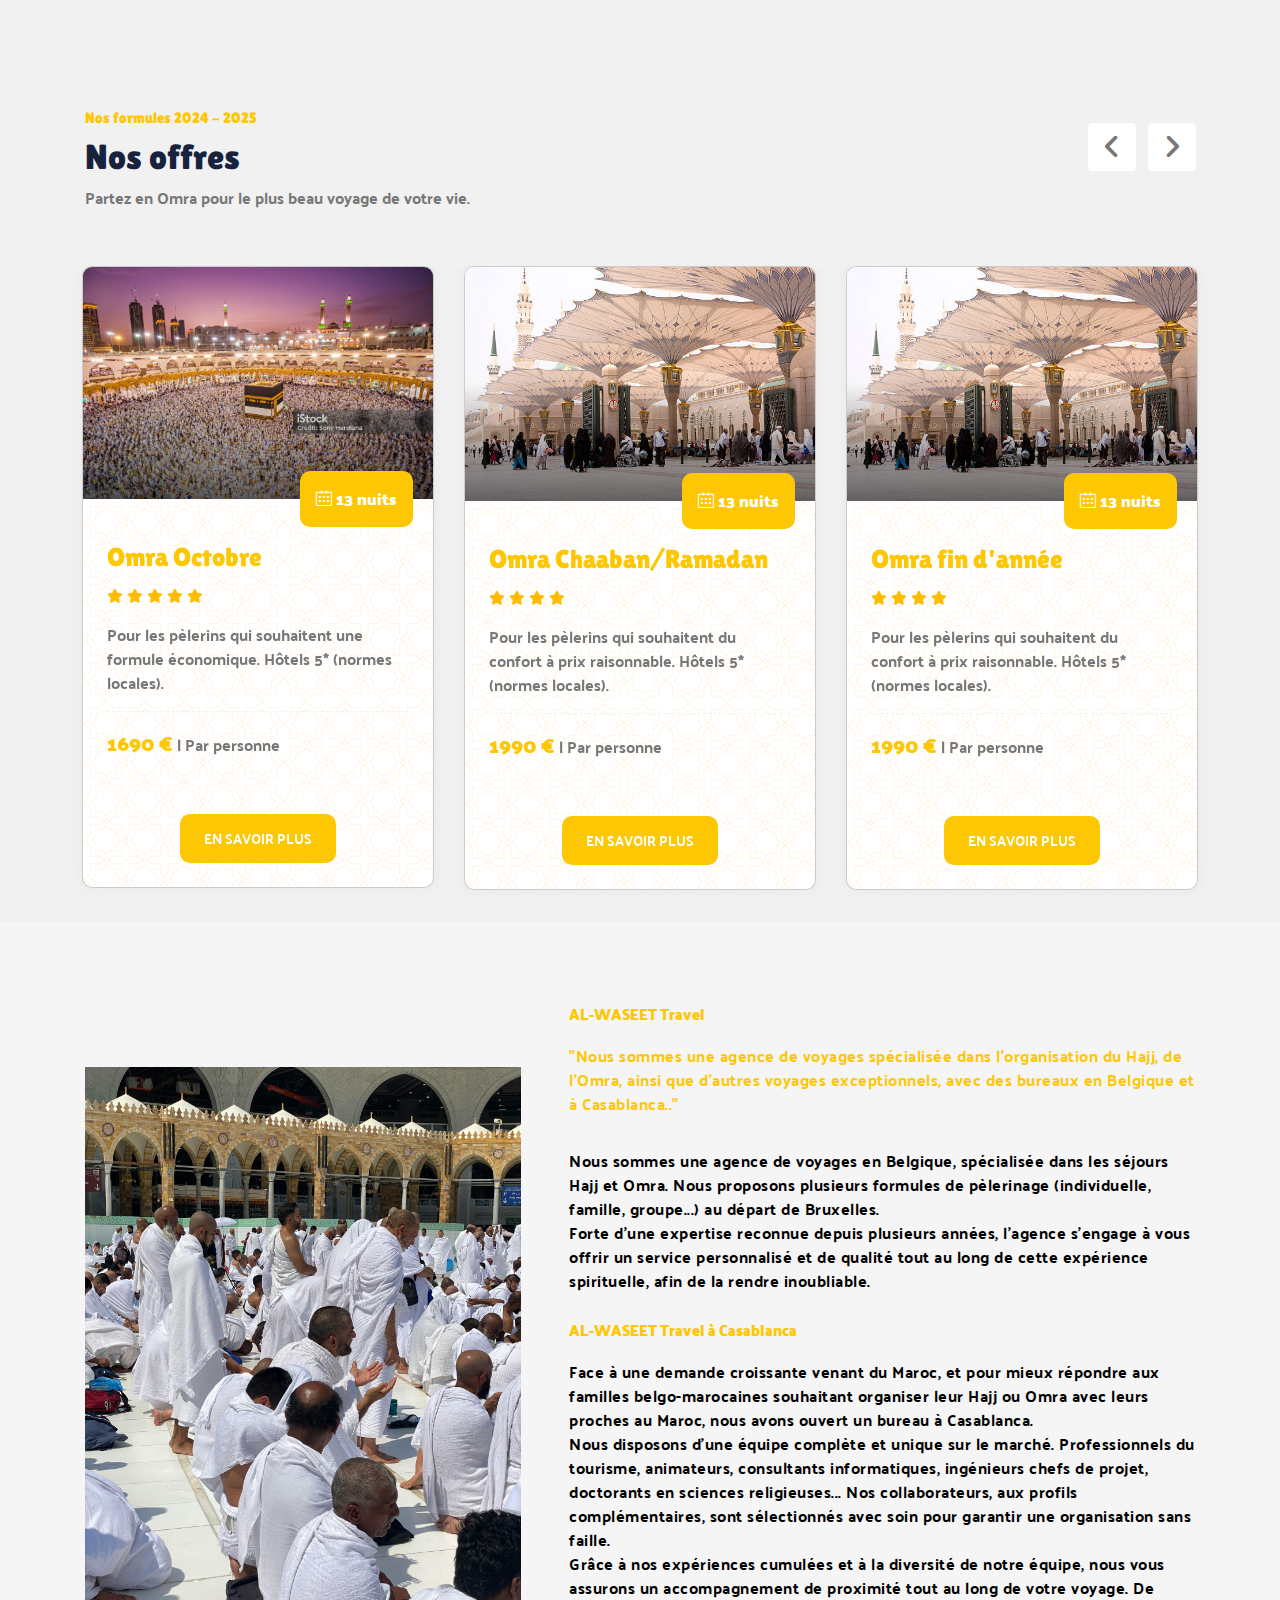
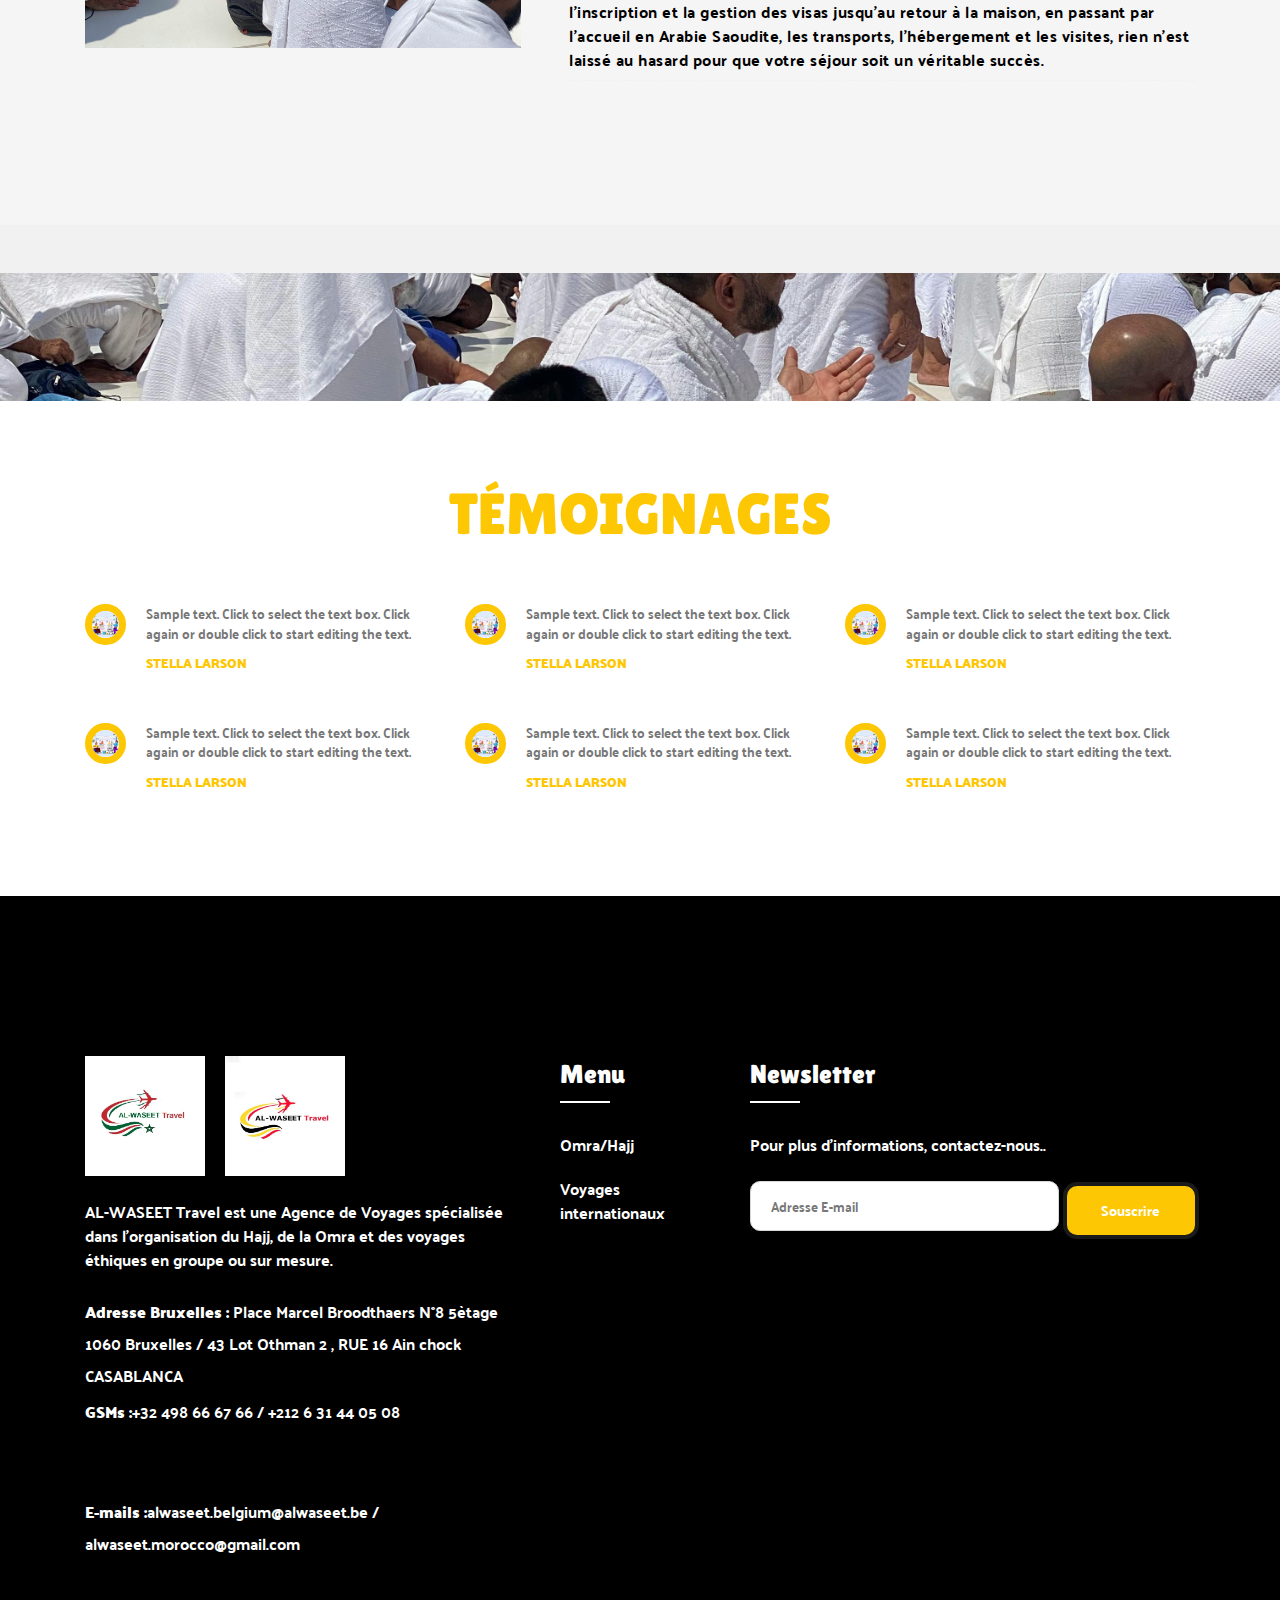
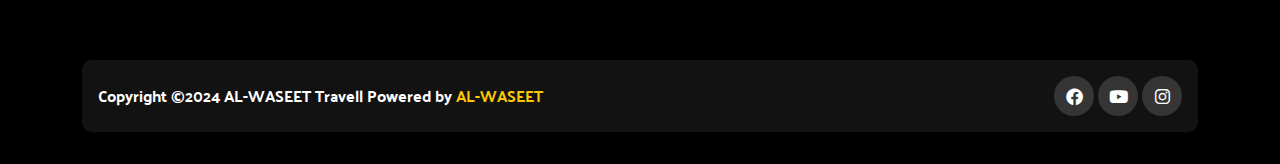
==== commit 5c3c033e: "Update index.html" ====
--- a/index.html
+++ b/index.html
@@ -71,8 +71,8 @@
                         <div class="navbar-collapse1 d-flex align-items-center" id="bs-example-navbar-collapse-1">
                             <ul class="nav navbar-nav"   id="responsive-menu">
                                 <li><a href="index.html">Accueil</a></li>
-                                <li><a href="omra.html">Omra/Hajj</a></li>
-                                <li><a href="Voyages.html">Voyages internationaux</a></li>
+                                <li><a href="index.html">Omra/Hajj</a></li>
+                                <li><a href="index.html">Voyages internationaux</a></li>
                                 <li><a href="Contact.html">Contact</a></li>
 
                             </ul>
@@ -245,8 +245,8 @@
                                         <span class="fw-bold" style="color:#fff;"> 13 nuits</span>
                                     </div>
                                 </div>
-                                <h5 class="mb-1" ><i class="flaticon-location-pin"></i> Economique</h5>
-                                <h3 class="mb-1" ><a style="color: #fdc703;">Omra Septembre</a></h3>
+                 
+                                <h3 class="mb-1" ><a style="color: #fdc703;">Omra Octobre</a></h3>
                                 <div class="rating-main d-flex align-items-center pb-2">
                                     <div class="rating">
                                         <span class="fa fa-star checked"></span>
@@ -281,8 +281,7 @@
                                         <span class="fw-bold white"> 13 nuits</span>
                                     </div>
                                 </div>
-                                <h5 class="theme mb-1"><i class="flaticon-location-pin"></i> Confort</h5>
-                                <h3 class="mb-1"><a style="color: #fdc703;">Omra Septembre</a></h3>
+                                <h3 class="mb-1"><a style="color: #fdc703;">Omra Chaaban/Ramadan</a></h3>
                                 <div class="rating-main d-flex align-items-center pb-2">
                                     <div class="rating">
                                         <span class="fa fa-star checked"></span>
@@ -316,8 +315,7 @@
                                         <span class="fw-bold white"> 13 nuits</span>
                                     </div>
                                 </div>
-                                <h5 class="theme mb-1"><i class="flaticon-location-pin"></i> Confort</h5>
-                                <h3 class="mb-1"><a  style="color: #fdc703;">Omra Septembre</a></h3>
+                                <h3 class="mb-1"><a  style="color: #fdc703;">Omra fin d'année</a></h3>
                                 <div class="rating-main d-flex align-items-center pb-2">
                                     <div class="rating">
                                         <span class="fa fa-star checked"></span>
@@ -351,7 +349,6 @@
                                         <span class="fw-bold white"> 13 nuits</span>
                                     </div>
                                 </div>
-                                <h5 class="theme mb-1"><i class="flaticon-location-pin"></i> Confort</h5>
                                 <h3 class="mb-1"><a  style="color: #fdc703;">Omra Septembre</a></h3>
                                 <div class="rating-main d-flex align-items-center pb-2">
                                     <div class="rating">
@@ -386,7 +383,6 @@
                                         <span class="fw-bold white"> 13 nuits</span>
                                     </div>
                                 </div>
-                                <h5 class="theme mb-1"><i class="flaticon-location-pin"></i> Confort</h5>
                                 <h3 class="mb-1"><a  style="color: #fdc703;">Omra Septembre</a></h3>
                                 <div class="rating-main d-flex align-items-center pb-2">
                                     <div class="rating">
@@ -612,7 +608,7 @@
             const prenom = document.getElementsByName('prenom')[0].value;
             const email = document.getElementsByName('email')[0].value;
             const phone = document.getElementsByName('phone')[0].value;
-            const omra = document.getElementsByName('omra')[0].value;
+            const pays = document.getElementsByName('pays')[0].value;
             const mois = document.getElementsByName('mois')[0].value;
             const chambre = document.getElementsByName('chambre')[0].value;
             const adulte = document.getElementsByName('adulte')[0].value;
@@ -623,7 +619,7 @@
                 prenom: prenom,
                 email: email,
                 phone: phone,
-                omra: omra,
+                pays: pays,
                 mois: mois,
                 chambre: chambre,
                 adulte: adulte
